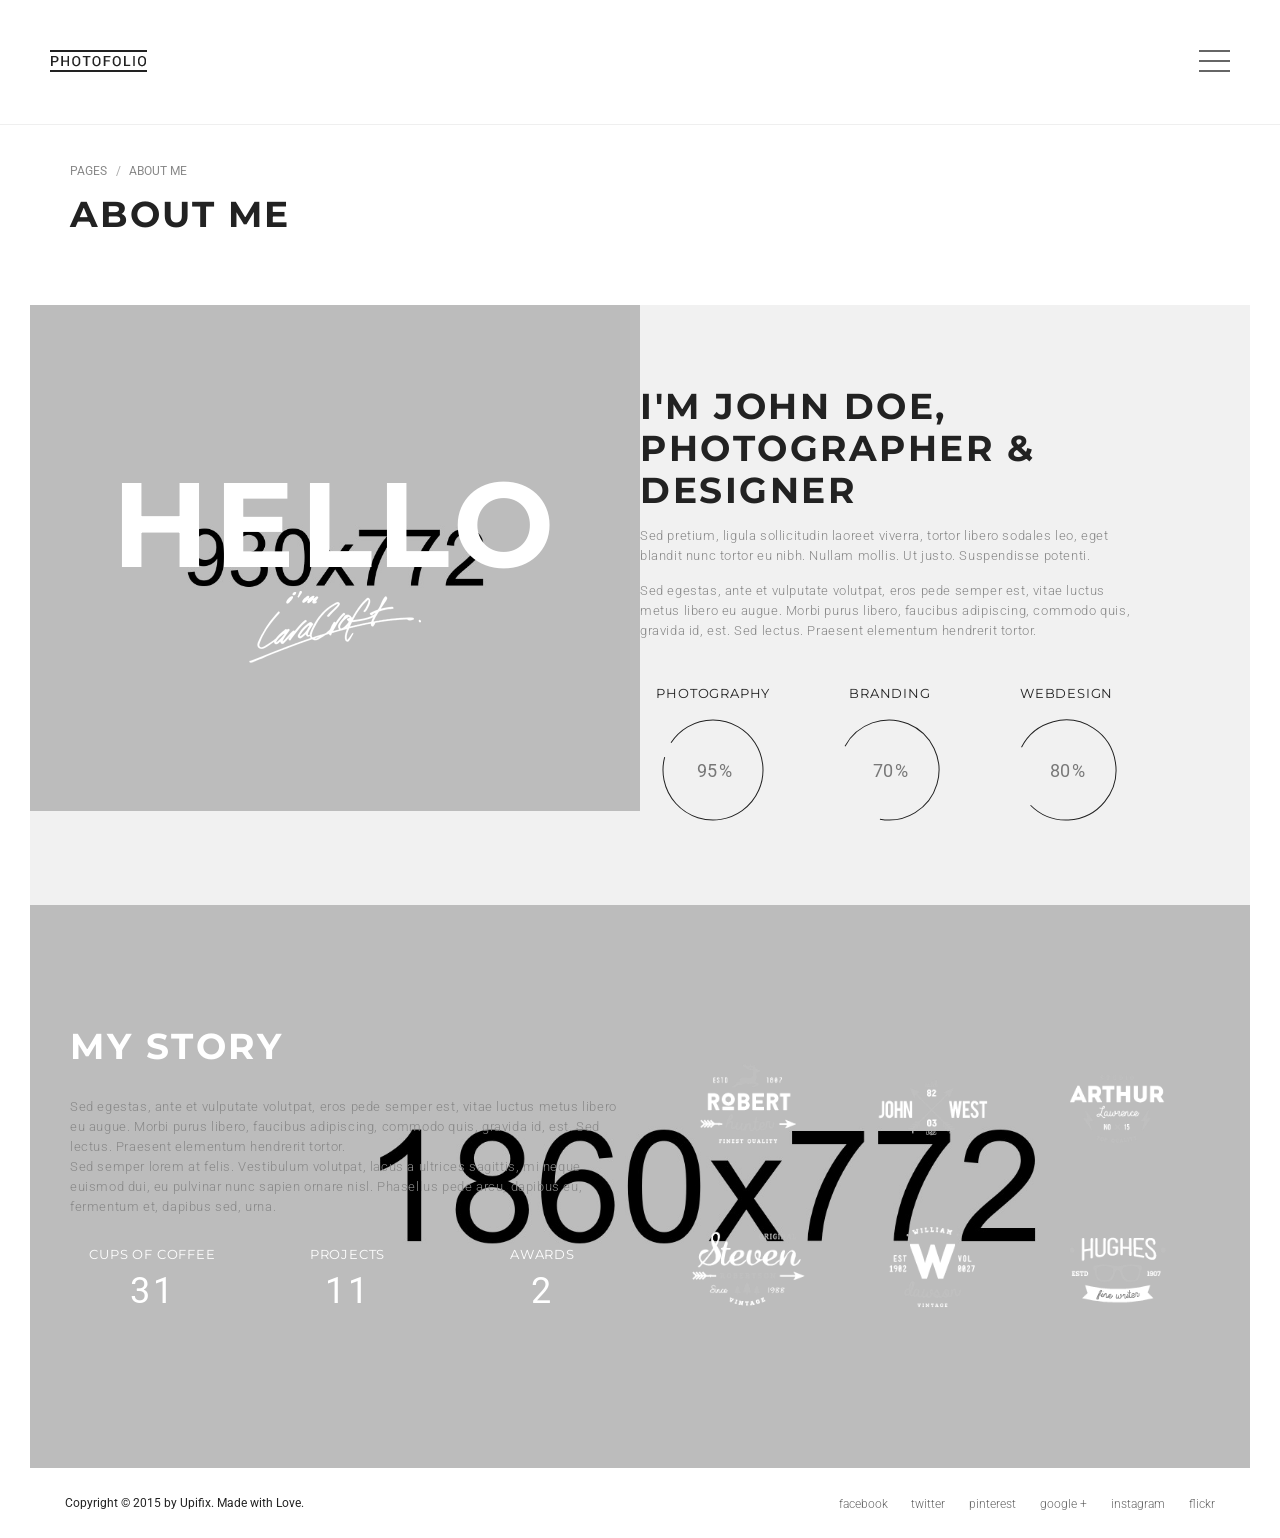
==== about-me.html @ 15c04bfc "initial commit" ====
<!doctype html>
<html lang="en" class="no-js">
<head>
	<title>Photofolio</title>

	<meta charset="utf-8">

	<meta http-equiv="X-UA-Compatible" content="IE=edge">
	<meta name="viewport" content="width=device-width, initial-scale=1, maximum-scale=1">

	<link href="https://fonts.googleapis.com/css?family=Dancing+Script:400,700|Montserrat:400,700|Roboto:300,300i,400,400i,500,500i,700,700i,900,900i|Yesteryear" rel="stylesheet">
	<link rel="stylesheet" href="https://maxcdn.bootstrapcdn.com/font-awesome/4.4.0/css/font-awesome.min.css">

	<link rel="stylesheet" type="text/css" href="css/bootstrap.css" media="screen">
	<link rel="stylesheet" type="text/css" href="css/font-awesome.css" media="screen">
	<link rel="stylesheet" type="text/css" href="css/style.css" media="screen">

</head>
<body>

	<!-- Container -->
	<div id="container">

		<!-- Header
		    ================================================== -->
		<header class="clearfix">
			<!-- Static navbar -->
			<div class="navbar navbar-default navbar-fixed-top">
				<div class="container-fluid">
					<div class="navbar-header">
						<button type="button" class="navbar-toggle" data-toggle="collapse" data-target=".navbar-collapse">
							<span class="icon-bar"></span>
							<span class="icon-bar"></span>
							<span class="icon-bar"></span>
						</button>
						<a class="navbar-brand" href="index.html"><img alt="" src="images/logo-black.png"></a>
					</div>
					<div class="navbar-collapse collapse">
						<a href="#" class="open-menu">
							<span></span>
							<span class="opened"></span>
							<span></span>
						</a>
						<ul class="nav navbar-nav navbar-right">
							<li class="drop-arrow"><a class="active" href="index.html">Home</a>
								<div class="megadrop two-col">
									<div class="inner-dropdown">
										<h2>Home Pages</h2>
										<div class="row">
											<div class="col-sm-6">
												<ul class="drop-items">
													<li><a href="index.html">Slideshow</a></li>
													<li><a href="home-scroll.html">Carousel</a></li>
													<li><a href="home-carousel.html">Category</a></li>
													<li><a href="home-showcase.html">Showcase</a></li>
													<li><a href="home-portfolio-masonry.html">Porfolio Masonry</a></li>
												</ul>
											</div>
											<div class="col-sm-6">
												<ul class="drop-items">
													<li><a href="home-gallery.html">Gallery with thumbnails</a></li>
													<li><a href="home-portfolio-grid.html">Portfolio Grid</a></li>
													<li><a href="home-blog.html">Photoblog</a></li>
													<li><a href="home-vertikal.html">Vertical menu</a></li>
													<li><a href="home-highlight.html">Highlight</a></li>
												</ul>
											</div>	
										</div>
									</div>
								</div>
							</li>
							<li class="drop-arrow"><a href="about.html">Work</a>
								<div class="megadrop five-col">
									<div class="inner-dropdown">
										<div class="row">
											<div class="col-md-7">
												<div class="row">
													<div class="col-sm-4">
														<h2>Modern</h2>
														<ul class="drop-items">
															<li><a href="portfolio-fullscreen.html">Slideshow</a></li>
															<li><a href="portfolio-float.html">Float</a></li>
															<li><a href="portfolio-split.html">Split</a></li>
															<li><a href="portfolio-scroll.html">Carousel</a></li>
															<li><a href="portfolio-gallery.html">Gallery with thumbnails</a></li>
															<li><a href="portfolio-slider.html">Slider</a></li>
														</ul>
													</div>
													<div class="col-sm-4">
														<h2>Grid</h2>
														<ul class="drop-items">
															<li><a href="portfolio-grid-2col.html">2 Columns</a></li>
															<li><a href="portfolio-grid-3col.html">3 Columns</a></li>
															<li><a href="portfolio-grid-4col.html">4 Columns</a></li>
															<li><a href="portfolio-grid-2col-withtext.html">2 Columns with text</a></li>
															<li><a href="portfolio-grid-3col-withtext.html">3 Columns with text</a></li>
															<li><a href="portfolio-grid-4col-withtext.html">4 Columns with text</a></li>
														</ul>
													</div>
													<div class="col-sm-4">
														<h2>Masonry</h2>
														<ul class="drop-items">
															<li><a href="portfolio-masonry-2col.html">2 Columns</a></li>
															<li><a href="portfolio-masonry-3col.html">3 Columns</a></li>
															<li><a href="portfolio-masonry-4col.html">4 Columns</a></li>
															<li><a href="portfolio-masonry-2col-withtext.html">2 Columns with text</a></li>
															<li><a href="portfolio-masonry-3col-withtext.html">3 Columns with text</a></li>
															<li><a href="portfolio-masonry-4col-withtext.html">4 Columns with text</a></li>
														</ul>
													</div>
												</div>
											</div>
											<div class="col-md-5">
												<div class="row">
													<div class="col-sm-6">
														<h2>Vertical Menu</h2>
														<ul class="drop-items">
															<li><a href="portfolio-vertical-grid.html">Grid</a></li>
															<li><a href="portfolio-vertical-gridwithtext.html">Grid with text</a></li>
															<li><a href="portfolio-vertical-masonry.html">Masonry</a></li>
															<li><a href="portfolio-vertical-masonrywithtext.html">Masonry with text</a></li>
															<li><a href="portfolio-vertical-scroll.html">Carousel</a></li>
															<li><a href="portfolio-vertical-gallery.html">Gallery with thumbnails</a></li>
														</ul>
													</div>
													<div class="col-sm-6">
														<h2>Single Item</h2>
														<ul class="drop-items">
															<li><a href="single-project.html">Fullscreen</a></li>
															<li><a href="single-project-slider.html">Slider</a></li>
															<li><a href="single-project-desc.html">With right description</a></li>
															<li><a href="single-project-grid.html">Grid set</a></li>
															<li><a href="single-project-vertical.html">Vert menu slideshow</a></li>
															<li><a href="single-project-vertical2.html">Vert menu static img</a></li>
														</ul>
													</div>
												</div>
											</div>	
										</div>
									</div>
								</div>

							</li>
							<li class="drop-arrow"><a href="services.html">Pages</a>
								<div class="megadrop four-col">
									<div class="inner-dropdown">
										<div class="row">
											<div class="col-md-6">
												<h2>Simple Pages</h2>
												<div class="row">
													<div class="col-sm-6">
														<ul class="drop-items">
															<li><a href="about-me.html">About me</a></li>
															<li><a href="about-us.html">About us</a></li>
															<li><a href="about-me-vertical.html">About me Vert. menu</a></li>
															<li><a href="about-us-vertical.html">About us Vert. menu</a></li>
														</ul>
													</div>
													<div class="col-sm-6">
														<ul class="drop-items">
															<li><a href="services.html">Services</a></li>
															<li><a href="services-vertical.html">Services Vert. menu</a></li>
															<li><a href="contact.html">Contact</a></li>
															<li><a href="contact-vertical.html">Contact Vert. menu</a></li>
														</ul>
													</div>
												</div>
											</div>
											<div class="col-md-6">
												<h2>Shop and other pages</h2>
												<div class="row">
													<div class="col-sm-6">
														<ul class="drop-items">
															<li><a href="shop.html">Shop Fullwidth</a></li>
															<li><a href="shop-sidebar.html">Shop with sidebar</a></li>
															<li><a href="single-product.html">Product</a></li>
															<li><a href="shop-vertical.html">Shop Vert. menu</a></li>
														</ul>
													</div>
													<div class="col-sm-6">
														<ul class="drop-items">
															<li><a href="single-product-vertical.html">Product Vert. menu</a></li>
															<li><a href="shopping-cart.html">Shopping cart</a></li>
															<li><a href="error-404.html">404 page</a></li>
															<li><a href="comming-soon.html">Comming Soon</a></li>
														</ul>
													</div>
												</div>
											</div>
										</div>
									</div>
								</div>
							</li>
							<li class="drop-arrow"><a href="blog-list.html">Blog</a>
								<div class="megadrop three-col">
									<div class="inner-dropdown">
										<div class="row">
											<div class="col-md-8">
												<h2>Blog</h2>
												<div class="row">
													<div class="col-sm-6">
														<ul class="drop-items">
															<li><a href="blog-standart.html">Blog standart</a></li>
															<li><a href="blog-standart-sidebar.html">Blog with sidebar</a></li>
															<li><a href="blog-grid.html">Blog grid</a></li>
															<li><a href="blog-masonry.html">Blog masonry</a></li>
															<li><a href="blog-text-only.html">Blog text only</a></li>
														</ul>
													</div>
													<div class="col-sm-6">
														<ul class="drop-items">
															<li><a href="blog-full-img.html">Blog fullwidht imgs</a></li>
															<li><a href="blog-split.html">blog half split</a></li>
															<li><a href="blog-vertical-standard.html">blog standart vert. menu</a></li>
															<li><a href="blog-vertical-grid.html">Blog grid Vert. menu</a></li>
															<li><a href="blog-vertical-masonry.html">Blog masonry Vert. menu</a></li>
														</ul>
													</div>
												</div>
											</div>
											<div class="col-md-4">
												<h2>Blog Single Post</h2>
												<ul class="drop-items">
													<li><a href="single-post.html">Single post standart</a></li>
													<li><a href="single-post2.html">Single post with sidebar</a></li>
													<li><a href="single-post-vertical.html">Single post vert. menu</a></li>
													<li><a href="single-post-vertical2.html">Single post 2 Vert. menu</a></li>
												</ul>
											</div>
										</div>
									</div>
								</div>
							</li>
							<li class="open-search"><a href="#"><i class="fa fa-search"></i></a></li>
						</ul>
					</div>
				</div>
			</div>
		</header>
		<!-- End Header -->

		<!-- content 
			================================================== -->
		<div id="content" class="with-paddings">

			<!-- page-title section -->
			<section class="page-title-section">
				<div class="container">
					<ul class="page-pag">
						<li><a href="#">Pages</a></li>
						<li><a href="#">About me</a></li>
					</ul>
					<h1>About me</h1>
				</div>
			</section>
			<!-- End page-title section -->

			<!-- about-me section -->
			<section class="about-me-section">
				<div class="container-fluid">
					<div class="about-me-box">

						<div class="my-identity">
							<img src="upload/others/about.jpg" alt="">
							<div class="hover-about">
								<h1>Hello</h1>
								<img src="images/signature.png" alt="">
							</div>
						</div>

						<div class="personal-info">
							<h1>I'm John Doe, <br> photographer &amp; Designer</h1>
							<p>Sed pretium, ligula sollicitudin laoreet viverra, tortor libero sodales leo, eget blandit nunc tortor eu nibh. Nullam mollis. Ut justo. Suspendisse potenti.</p>
							<p>Sed egestas, ante et vulputate volutpat, eros pede semper est, vitae luctus metus libero eu augue. Morbi purus libero, faucibus adipiscing, commodo quis, gravida id, est. Sed lectus. Praesent elementum hendrerit tortor. </p>
							<div class="skills-box">
								<div class="row">
									<div class="col-md-4 col-sm-4">
										<h3>Photography</h3>
										<div id="circle1" class="circle-skill" data-percent="95" data-background="#222"></div>
									</div>
									<div class="col-md-4 col-sm-4">
										<h3>branding</h3>
										<div id="circle2" class="circle-skill" data-percent="70" data-background="#222"></div>
									</div>
									<div class="col-md-4 col-sm-4">
										<h3>webdesign</h3>
										<div id="circle3" class="circle-skill" data-percent="80" data-background="#222"></div>
									</div>
								</div>
							</div>
						</div>

					</div>
				</div>
			</section>
			<!-- End about-me section -->

			<!-- story-skills section -->
			<section class="story-skills-section">
				<div class="container">

					<div class="story-skills-box">
						<div class="row">
							<div class="col-md-6">
								<div class="my-story">
									<h1>My story</h1>
									<p>Sed egestas, ante et vulputate volutpat, eros pede semper est, vitae luctus metus libero eu augue. Morbi purus libero, faucibus adipiscing, commodo quis, gravida id, est. Sed lectus. Praesent elementum hendrerit tortor. <br> Sed semper lorem at felis. Vestibulum volutpat, lacus a ultrices sagittis, mi neque euismod dui, eu pulvinar nunc sapien ornare nisl. Phasellus pede arcu, dapibus eu, fermentum et, dapibus sed, urna.</p>
									<div class="statistic-box">
										<div class="row">
											<div class="col-md-4">
												<div class="statistic-post">
													<h3>Cups of coffee</h3>
													<p><span class="timer" data-from="0" data-to="230"></span></p>
												</div>
											</div>
											<div class="col-md-4">
												<div class="statistic-post">
													<h3>Projects</h3>
													<p><span class="timer" data-from="0" data-to="85"></span></p>
												</div>
											</div>
											<div class="col-md-4">
												<div class="statistic-post">
													<h3>Awards</h3>
													<p><span class="timer" data-from="0" data-to="12"></span></p>
												</div>
											</div>
										</div>
									</div>
								</div>
							</div>
							<div class="col-md-6">
								<div class="clients-box">
									<ul class="client-list">
										<li><a href="#"><img src="images/clients/1.png" alt=""></a></li>
										<li><a href="#"><img src="images/clients/2.png" alt=""></a></li>
										<li><a href="#"><img src="images/clients/3.png" alt=""></a></li>
										<li><a href="#"><img src="images/clients/4.png" alt=""></a></li>
										<li><a href="#"><img src="images/clients/5.png" alt=""></a></li>
										<li><a href="#"><img src="images/clients/6.png" alt=""></a></li>
									</ul>
								</div>
							</div>
						</div>
					</div>

				</div>
			</section>
			<!-- End story-skills section -->

		</div>
		<!-- End content -->

		<footer>
			<div class="container-fluid">
				<div class="row">
					<div class="col-md-6">
						<p>Copyright © 2015 by Upifix. Made with Love.</p>
					</div>
					<div class="col-md-6">
						<ul class="social-icons">
							<li><a href="#">facebook</a></li>
							<li><a href="#">twitter</a></li>
							<li><a href="#">pinterest</a></li>
							<li><a href="#">google +</a></li>
							<li><a href="#">instagram</a></li>
							<li><a href="#">flickr</a></li>
						</ul>
					</div>
				</div>
			</div>
		</footer>

		<!-- Right sidebar -->
		<div id="right-sidebar">
			<div class="inner-sidebar">
				<a class="close-sidebar" href=""></a>
				<div class="sidebar-widget search-widget">
					<h2>Search</h2>
					<form class="search-sidebar">
						<input type="search" name="search" id="search-side" placeholder="search:"/>
						<button type="submit"><i class="fa fa-search"></i></button>
					</form>
				</div>
				<div class="sidebar-widget about-widget">
					<img src="upload/others/ab.jpg" alt="">
					<h2>About The Photofolio</h2>
					<p>Lorem ipsum dolor sit amet, consectetur adipiscing elit. In maximus ligula semper metus pellentesque mattis. </p>
				</div>
				<div class="sidebar-widget subscribe-widget">
					<h2>Subscribe to Our Newsletter</h2>
					<p>If you want to receive monthly updates from us just pop your email in the box.</p>
					<form class="subscribe">
						<input type="text" name="email_address2" id="email_address2" placeholder="your email address:"/>
						<button type="submit"><i class="fa fa-arrow-circle-o-right"></i></button>
					</form>
				</div>
				<div class="sidebar-widget instagram-widget">
					<h2>Instagram gallery</h2>
					<ul class="instagram-list">
						<li><a href="#"><img src="upload/instagram/1.jpg" alt=""></a></li>
						<li><a href="#"><img src="upload/instagram/2.jpg" alt=""></a></li>
						<li><a href="#"><img src="upload/instagram/3.jpg" alt=""></a></li>
						<li><a href="#"><img src="upload/instagram/4.jpg" alt=""></a></li>
						<li><a href="#"><img src="upload/instagram/5.jpg" alt=""></a></li>
						<li><a href="#"><img src="upload/instagram/6.jpg" alt=""></a></li>
					</ul>
				</div>
			</div>
		</div>
		<!-- End Right sidebar -->
		
	</div>
	<!-- End Container -->
	
	<script type="text/javascript" src="js/jquery.min.js"></script>
	<script type="text/javascript" src="js/jquery.migrate.js"></script>
	<script type="text/javascript" src="js/bootstrap.js"></script>
	<script type="text/javascript" src="js/jquery.imagesloaded.min.js"></script>
	<script type="text/javascript" src="js/jquery.appear.js"></script>
	<script type="text/javascript" src="js/jquery.countTo.js"></script>
	<script type="text/javascript" src="js/waypoint.min.js"></script>
	<script type="text/javascript" src="js/raphael-min.js"></script>
	<script type="text/javascript" src="js/DevSolutionSkill.min.js"></script>
	<script type="text/javascript" src="js/script.js"></script>

	<!-- Revolution slider -->
	<script type="text/javascript">


		// skills section
		jQuery(function(){
			$('.skills-box').appear(function() {
				DevSolutionSkill.init('circle1'); 
				DevSolutionSkill.init('circle2'); 
				DevSolutionSkill.init('circle3');
			});
		});
		
	</script>
	
</body>
</html>
---- css/style.css ----
/*-------------------------------------------------
 =  Table of Css

 1.Isotope
 2.Header
 3.vertical header
 4.right fixed sidebar
 5.home default - index.html, home-showcase
 6.Home gallery
 7.Home-carousel
 8.Home scroll
 9.home-portfolio-masonry
 10.home-portfolio-grid
 11.home blog
 12.Home Highlight, Home vertical
 13.Portfolio float
 14.Portfolio grid
 15.portfolio grid with text
 16.Portfolio gallery
 17.Portfolio split
 18.Single Project
 19.Blog
 20.Blog Grid
 21.Blog text only
 22.Blog full img
 23.Blog split
 24.single post
 25.About Pages
 26.Services Pages
 27.error page
 28.comming soone page
 29.Contact page
 30.Shop page
 31.Product page
 32.Shopping cart page
 33.Footer
 34.Responsive Part
-------------------------------------------------*/
/*-------------------------------------------------*/
/* =  Header
/*-------------------------------------------------*/
.navbar-default {
  background: #ffffff;
  border-bottom: 1px solid #efefef;
  width: 100%;
  margin-bottom: 0;
  padding: 0 35px;
}
.navbar-nav.navbar-right {
  position: relative;
}
.navbar .navbar-brand {
  padding: 50px 15px 50px;
  display: inline-block;
  height: auto;
}
.navbar-nav > li {
  margin-left: 5px;
  position: initial;
}
.navbar-nav > li:first-child {
  margin-left: 20px;
}
.navbar-nav {
  visibility: hidden;
  opacity: 0;
  transition: all 0.2s ease-in-out;
  -moz-transition: all 0.2s ease-in-out;
  -webkit-transition: all 0.2s ease-in-out;
  -o-transition: all 0.2s ease-in-out;
}
.navbar-nav.active {
  opacity: 1;
  visibility: visible;
}
.navbar-nav > li > a {
  padding: 52px 15px 52px;
  color: #666666 !important;
  font-size: 12px;
  font-family: 'Roboto', sans-serif;
  font-weight: 500;
  transition: all 0.2s ease-in-out;
  -moz-transition: all 0.2s ease-in-out;
  -webkit-transition: all 0.2s ease-in-out;
  -o-transition: all 0.2s ease-in-out;
  text-transform: uppercase;
  letter-spacing: 1.5px;
  position: relative;
}
.navbar-nav > li.drop-arrow > a:after {
  position: absolute;
  content: '\f0d7';
  font-family: 'FontAwesome';
  font-size: 10px;
  color: #666666;
  line-height: 20px;
  top: 50%;
  margin-top: -9px;
  right: 5px;
}
.navbar-nav > li.drop-arrow > a {
  padding-right: 20px;
}
.navbar-nav > li.shopping-cart > a {
  padding-left: 0;
  font-size: 16px;
}
.navbar-nav > li > a:hover {
  opacity: 0.7;
}
a.open-menu {
  float: right;
  display: inline-block;
  text-decoration: none;
  transition: all 0.2s ease-in-out;
  -moz-transition: all 0.2s ease-in-out;
  -webkit-transition: all 0.2s ease-in-out;
  -o-transition: all 0.2s ease-in-out;
  padding: 50px 0px 44px 40px;
}
a.open-menu span {
  display: block;
  width: 31px;
  height: 2px;
  background: #666666;
  margin: 0 0 8px;
  transition: all 0.2s ease-in-out;
  -moz-transition: all 0.2s ease-in-out;
  -webkit-transition: all 0.2s ease-in-out;
  -o-transition: all 0.2s ease-in-out;
}
a.open-menu span.last-child {
  margin-bottom: 0;
}
a.open-menu.opened span.opened {
  width: 36px;
  margin-left: -5px;
}
div.megadrop {
  width: 280px;
  position: absolute;
  top: 100%;
  right: 0;
  visibility: hidden;
  opacity: 0;
  transition: all 0.2s ease-in-out;
  -moz-transition: all 0.2s ease-in-out;
  -webkit-transition: all 0.2s ease-in-out;
  -o-transition: all 0.2s ease-in-out;
  background: #343434 url('../upload/banners/drop.jpg') 0 0;
  background-size: cover;
  -webkit-background-size: cover;
  -moz-background-size: cover;
  -o-background-size: cover;
  padding: 42px 50px;
}
div.megadrop h2 {
  color: #eeeeee;
  font-size: 12px;
  font-family: 'Roboto', sans-serif;
  font-weight: 500;
  text-transform: uppercase;
  letter-spacing: 0.6px;
  margin: 0;
  padding-bottom: 15px;
  border-bottom: 1px solid #636363;
}
div.megadrop ul {
  margin: 0;
  padding: 0;
}
div.megadrop ul li {
  list-style: none;
  display: block;
  margin-top: 15px;
}
div.megadrop ul li a {
  display: inline-block;
  text-decoration: none;
  transition: all 0.2s ease-in-out;
  -moz-transition: all 0.2s ease-in-out;
  -webkit-transition: all 0.2s ease-in-out;
  -o-transition: all 0.2s ease-in-out;
  color: #888888;
  font-size: 12px;
  font-family: 'Roboto', sans-serif;
  font-weight: 500;
  text-transform: uppercase;
  letter-spacing: 0.6px;
  margin: 0;
  position: relative;
}
div.megadrop ul li a:after {
  content: '';
  position: absolute;
  top: 50%;
  left: 0;
  width: 0;
  height: 1px;
  background: #cccccc;
  transition: all 0.2s ease-in-out;
  -moz-transition: all 0.2s ease-in-out;
  -webkit-transition: all 0.2s ease-in-out;
  -o-transition: all 0.2s ease-in-out;
}
div.megadrop ul li a:hover {
  color: #eeeeee;
}
div.megadrop ul li a:hover:after {
  width: 100%;
}
div.megadrop.two-col {
  width: 485px;
}
div.megadrop.three-col {
  width: 700px;
}
div.megadrop.four-col {
  width: 810px;
}
div.megadrop.five-col {
  width: 1225px;
}
li.drop-arrow:hover .megadrop {
  visibility: visible;
  opacity: 1;
}
header.transparent-style .navbar-default {
  background: transparent;
  border-bottom: 1px solid rgba(255, 255, 255, 0.3);
  transition: all 0.2s ease-in-out;
  -moz-transition: all 0.2s ease-in-out;
  -webkit-transition: all 0.2s ease-in-out;
  -o-transition: all 0.2s ease-in-out;
}
header.transparent-style .navbar-nav > li > a {
  color: #eeeeee !important;
}
header.transparent-style .navbar-nav > li.drop-arrow > a:after {
  color: #eeeeee;
}
header.transparent-style a.open-menu span {
  background: #fff;
}
header.transparent-style.active .navbar-default {
  background: #222222;
  border-bottom: none;
}
header.without-border .navbar-default {
  border-bottom: none;
}
/*-------------------------------------------------*/
/* =  vertical header
/*-------------------------------------------------*/
.vertical-header header {
  width: 300px;
  position: fixed;
  top: 0;
  left: 0;
  height: 100%;
  background: #ffffff;
  z-index: 99;
  padding-top: 200px;
}
.vertical-header header .logo {
  padding: 0 30px;
  margin-bottom: 100px;
  text-align: center;
}
.vertical-header header .logo a {
  transition: all 0.2s ease-in-out;
  -moz-transition: all 0.2s ease-in-out;
  -webkit-transition: all 0.2s ease-in-out;
  -o-transition: all 0.2s ease-in-out;
}
.vertical-header header .logo a img {
  max-width: 100%;
}
.vertical-header header nav.menu {
  margin: 0 0 100px;
  position: relative;
}
.vertical-header header nav.menu > ul {
  margin: 0;
  padding: 0;
  margin-left: 130px;
}
.vertical-header header nav.menu > ul > li {
  list-style: none;
  display: block;
}
.vertical-header header nav.menu > ul > li > a {
  display: inline-block;
  text-decoration: none;
  text-decoration: none !important;
  display: block;
  padding: 10px 0;
  color: #666666;
  font-size: 12px;
  font-family: 'Roboto', sans-serif;
  font-weight: 500;
  transition: all 0.2s ease-in-out;
  -moz-transition: all 0.2s ease-in-out;
  -webkit-transition: all 0.2s ease-in-out;
  -o-transition: all 0.2s ease-in-out;
  text-transform: uppercase;
  letter-spacing: 1.5px;
}
.vertical-header header nav.menu > ul > li > a i {
  display: inline-block;
  margin-left: 7px;
  font-size: 10px;
}
.vertical-header header nav.menu > ul > li a:hover {
  opacity: 0.7;
}
.vertical-header div.megadrop {
  top: 0;
  right: initial;
  left: 100%;
}
.vertical-header div.megadrop.two-col {
  width: 485px;
}
.vertical-header div.megadrop.three-col {
  width: 700px;
}
.vertical-header div.megadrop.four-col {
  width: 810px;
}
.vertical-header div.megadrop.five-col {
  width: 1140px;
}
.vertical-header a.elemadded {
  display: none;
  color: #252525;
  font-size: 13px;
  font-family: 'Roboto', sans-serif;
  text-transform: uppercase;
  font-weight: 400;
  padding: 10px;
  text-align: center;
  text-decoration: none;
  border-bottom: 1px solid #eeeeee;
  transition: all 0.2s ease-in-out;
  -moz-transition: all 0.2s ease-in-out;
  -webkit-transition: all 0.2s ease-in-out;
  -o-transition: all 0.2s ease-in-out;
}
.vertical-header form.search-head-form {
  margin: 0;
  padding: 0 50px;
}
.vertical-header form.search-head-form input[type="search"] {
  width: 100%;
  display: block;
  outline: none;
  border: none;
  border-bottom: 1px solid #cccccc;
  color: #888888;
  font-size: 12px;
  font-family: 'Roboto', sans-serif;
  font-weight: 300;
  padding: 16px 20px;
  margin: 0;
}
.vertical-header form.search-head-form button {
  outline: none;
  border: none;
  background: transparent;
  transition: all 0.2s ease-in-out;
  -moz-transition: all 0.2s ease-in-out;
  -webkit-transition: all 0.2s ease-in-out;
  -o-transition: all 0.2s ease-in-out;
  float: right;
  padding: 0;
  font-size: 15px;
  color: #ccc;
  margin-right: 18px;
  margin-top: -32px;
}
.vertical-header form.search-head-form button:hover {
  color: #888888;
}
/*-------------------------------------------------*/
/* =  right fixed sidebar
/*-------------------------------------------------*/
#right-sidebar {
  width: 400px;
  position: fixed;
  top: 0;
  right: -400px;
  height: 100%;
  background: rgba(255, 255, 255, 0.97);
  z-index: 999999;
  transition: all 0.2s ease-in-out;
  -moz-transition: all 0.2s ease-in-out;
  -webkit-transition: all 0.2s ease-in-out;
  -o-transition: all 0.2s ease-in-out;
}
#right-sidebar .inner-sidebar {
  padding: 50px 30px 0;
  overflow-y: scroll;
  max-height: 100%;
}
#right-sidebar a.close-sidebar {
  display: inline-block;
  text-decoration: none;
  transition: all 0.2s ease-in-out;
  -moz-transition: all 0.2s ease-in-out;
  -webkit-transition: all 0.2s ease-in-out;
  -o-transition: all 0.2s ease-in-out;
  width: 22px;
  height: 22px;
  background: url('../images/close-side.png') 0 0 no-repeat;
  margin-bottom: 40px;
}
#right-sidebar a.close-sidebar:hover {
  opacity: 0.7;
}
#right-sidebar .sidebar-widget {
  margin-bottom: 70px;
  text-align: center;
}
#right-sidebar .sidebar-widget h2 {
  color: #222222;
  text-align: center;
  font-size: 14px;
  font-weight: 400;
  font-family: 'Montserrat', sans-serif;
  text-transform: uppercase;
  letter-spacing: 1px;
  margin: 0 0 20px;
}
#right-sidebar .sidebar-widget p {
  letter-spacing: 0.6px;
  margin-bottom: 20px;
}
#right-sidebar .sidebar-widget form {
  margin: 0;
  overflow: hidden;
}
#right-sidebar .sidebar-widget form input[type="text"],
#right-sidebar .sidebar-widget form input[type="search"] {
  width: 100%;
  display: block;
  outline: none;
  border: none;
  border-bottom: 1px solid #cccccc;
  color: #888888;
  font-size: 12px;
  font-family: 'Roboto', sans-serif;
  font-weight: 300;
  padding: 16px 20px;
  background: transparent;
  margin: 0;
}
#right-sidebar .sidebar-widget form button {
  outline: none;
  border: none;
  background: transparent;
  transition: all 0.2s ease-in-out;
  -moz-transition: all 0.2s ease-in-out;
  -webkit-transition: all 0.2s ease-in-out;
  -o-transition: all 0.2s ease-in-out;
  float: right;
  padding: 0;
  font-size: 15px;
  color: #ccc;
  margin-right: 18px;
  margin-top: -32px;
}
#right-sidebar .sidebar-widget form button:hover {
  color: #888888;
}
#right-sidebar .about-widget {
  text-align: center;
}
#right-sidebar .about-widget img {
  -webkit-border-radius: 50%;
  -moz-border-radius: 50%;
  -o-border-radius: 50%;
  border-radius: 50%;
  margin-bottom: 45px;
}
#right-sidebar .instagram-widget ul {
  margin: 0;
  padding: 0;
  text-align: center;
}
#right-sidebar .instagram-widget ul li {
  list-style: none;
  display: inline-block;
  margin: 5px 1px 0;
}
#right-sidebar .instagram-widget ul li a {
  display: inline-block;
  text-decoration: none;
  transition: all 0.2s ease-in-out;
  -moz-transition: all 0.2s ease-in-out;
  -webkit-transition: all 0.2s ease-in-out;
  -o-transition: all 0.2s ease-in-out;
  max-width: 95px;
}
#right-sidebar .instagram-widget ul li a img {
  width: 100%;
}
#right-sidebar.active {
  right: 0;
}
/*-------------------------------------------------*/
/* =  home default - index.html, home-showcase
/*-------------------------------------------------*/
#container {
  padding-top: 125px;
}
#container.without-padding {
  padding-top: 0;
}
p {
  font-size: 13px;
  color: #888888;
  font-family: 'Roboto', sans-serif;
  line-height: 20px;
  font-weight: 300;
  margin: 0 0 10px;
}
#content .tp-caption.NotGeneric-Title {
  font-size: 60px;
  font-weight: 400 !important;
  color: #fff;
  font-family: 'Yesteryear', cursive;
  letter-spacing: inherit;
}
#content .tp-caption.NotGeneric-SubTitle {
  font-size: 14px;
  font-family: 'Roboto', sans-serif !important;
  font-weight: 400;
  line-height: 24px;
  letter-spacing: 2px;
  text-align: center;
}
#content .tp-bullet {
  width: 18px;
  height: 18px;
  -webkit-border-radius: 50%;
  -moz-border-radius: 50%;
  -o-border-radius: 50%;
  border-radius: 50%;
  border: 1px solid transparent;
  background: transparent;
}
#content .tp-bullet:after {
  content: '';
  position: absolute;
  width: 5px;
  height: 5px;
  -webkit-border-radius: 50%;
  -moz-border-radius: 50%;
  -o-border-radius: 50%;
  border-radius: 50%;
  background: #fff;
  top: 6px;
  left: 6px;
}
#content .tp-bullet.selected {
  border: 1px solid #fff;
}
#map {
  position: absolute;
}
.tp-caption.Fashion-TextBlock {
  font-size: 14px;
  color: #888888;
  font-weight: 400;
  font-family: 'Roboto', sans-serif;
  text-align: right;
  line-height: 20px;
}
.tp-caption.Fashion-TextBlock span {
  color: #222222;
}
.tp-caption.Fashion-BigDisplay {
  font-family: 'Montserrat', sans-serif;
  text-transform: uppercase;
  text-align: right;
  letter-spacing: 2px;
}
.tp-caption form {
  width: 400px;
  margin: 0;
  padding: 0;
}
.tp-caption form input[type="text"],
.tp-caption form textarea {
  width: 100%;
  display: block;
  outline: none;
  border: none;
  border-bottom: 1px solid #cccccc;
  color: #888888;
  font-size: 12px;
  font-family: 'Roboto', sans-serif;
  font-weight: 300;
  padding: 16px 20px;
  margin: 0 0 25px;
}
.tp-caption form textarea {
  border: 1px solid #cccccc;
  height: 127px;
  margin-top: 50px;
}
.tp-caption form input[type="submit"] {
  float: right;
  outline: none;
  border: none;
  border-bottom: 2px solid #222222;
  color: #222222;
  font-size: 12px;
  font-family: 'Roboto', sans-serif;
  font-weight: 500;
  padding: 7px 10px;
  background: transparent;
  text-transform: uppercase;
  position: relative;
  transition: all 0.2s ease-in-out;
  -moz-transition: all 0.2s ease-in-out;
  -webkit-transition: all 0.2s ease-in-out;
  -o-transition: all 0.2s ease-in-out;
}
.tp-caption form input[type="submit"]:hover {
  color: #ffffff;
  background: #222222;
}
.tp-caption.Newspaper-Title {
  font-family: 'Montserrat', sans-serif;
  font-size: 36px;
  font-weight: 700;
  text-transform: uppercase;
  letter-spacing: 4px;
}
.tp-caption.Newspaper-Title a.likes {
  font-weight: 300;
  color: #ffffff;
}
.tp-caption.Newspaper-Title i {
  display: inline-block;
  font-size: 30px;
}
.tp-caption.Newspaper-Title a.likes:hover {
  opacity: 0.7;
}
.tp-caption.Newspaper-Title a {
  display: inline-block;
  text-decoration: none;
  transition: all 0.2s ease-in-out;
  -moz-transition: all 0.2s ease-in-out;
  -webkit-transition: all 0.2s ease-in-out;
  -o-transition: all 0.2s ease-in-out;
  color: #ffffff;
}
.tp-caption.Newspaper-Title a:hover {
  opacity: 0.7;
}
/*-------------------------------------------------*/
/* =  home-gallery
/*-------------------------------------------------*/
section.slider-with-thumbs .tp-caption.Newspaper-Title {
  font-size: 18px;
  letter-spacing: 2.5px;
}
.gyges .tp-thumb-img-wrap {
  padding: 10px;
  background: transparent;
}
.gyges .tp-thumb:hover .tp-thumb-img-wrap,
.gyges .tp-thumb.selected .tp-thumb-img-wrap {
  background: #ffffff;
}
/*-------------------------------------------------*/
/* =  home-carousel
/*-------------------------------------------------*/
.carousel-line-posts {
  padding: 0 20px;
}
.carousel-line-posts .work-post {
  padding: 0;
  margin: 0 10px;
  position: relative;
  transition: all 0.2s ease-in-out;
  -moz-transition: all 0.2s ease-in-out;
  -webkit-transition: all 0.2s ease-in-out;
  -o-transition: all 0.2s ease-in-out;
}
.carousel-line-posts .work-post .post-gallery img {
  width: 100%;
  transition: all 0.2s ease-in-out;
  -moz-transition: all 0.2s ease-in-out;
  -webkit-transition: all 0.2s ease-in-out;
  -o-transition: all 0.2s ease-in-out;
}
.carousel-line-posts .work-post .hover-box {
  position: absolute;
  top: 0;
  left: 0;
  width: 100%;
  height: 100%;
  background: transparent;
  transition: all 0.2s ease-in-out;
  -moz-transition: all 0.2s ease-in-out;
  -webkit-transition: all 0.2s ease-in-out;
  -o-transition: all 0.2s ease-in-out;
}
.carousel-line-posts .work-post .hover-box .inner-hover {
  position: absolute;
  left: 0;
  bottom: 0;
  padding: 20px;
  transition: all 0.5s ease-in-out;
  -moz-transition: all 0.5s ease-in-out;
  -webkit-transition: all 0.5s ease-in-out;
  -o-transition: all 0.5s ease-in-out;
}
.carousel-line-posts .work-post .hover-box .inner-hover h2 {
  color: #222222;
  font-size: 18px;
  font-family: 'Roboto', sans-serif;
  font-weight: 700;
  text-transform: uppercase;
  margin: 0 0 10px;
  font-size: 36px;
  letter-spacing: 2px;
  margin-bottom: 0px;
}
.carousel-line-posts .work-post .hover-box .inner-hover h2 a {
  display: inline-block;
  text-decoration: none;
  transition: all 0.2s ease-in-out;
  -moz-transition: all 0.2s ease-in-out;
  -webkit-transition: all 0.2s ease-in-out;
  -o-transition: all 0.2s ease-in-out;
  color: #ffffff;
}
.carousel-line-posts .work-post .hover-box .inner-hover h2 a:hover {
  opacity: 0.7;
}
.carousel-line-posts .work-post .hover-box .inner-hover p {
  max-height: 0;
  margin-top: 10px;
  margin-bottom: 0px;
  overflow: hidden;
  color: #666666;
  letter-spacing: 1.4px;
  transition: all 0.2s ease-in-out;
  -moz-transition: all 0.2s ease-in-out;
  -webkit-transition: all 0.2s ease-in-out;
  -o-transition: all 0.2s ease-in-out;
}
.carousel-line-posts .item.work-post:hover {
  z-index: 2;
}
.carousel-line-posts .item.work-post:hover .hover-box {
  background: rgba(255, 255, 255, 0.9);
}
.carousel-line-posts .item.work-post:hover .hover-box .inner-hover {
  bottom: 50%;
  margin-bottom: -60px;
}
.carousel-line-posts .item.work-post:hover .hover-box .inner-hover h2 a {
  color: #222222;
}
.carousel-line-posts .item.work-post:hover .hover-box .inner-hover h2 a:hover {
  opacity: 0.7;
}
.carousel-line-posts .item.work-post:hover .hover-box .inner-hover p {
  max-height: 60px;
}
.owl-theme .owl-controls {
  text-align: center;
  position: absolute;
  top: 50%;
  left: 0;
  width: 100%;
  height: 0;
  margin-top: -12px;
}
.owl-theme .owl-controls .owl-pagination {
  display: none;
}
.owl-theme .owl-controls .owl-buttons div {
  font-size: 55px;
  line-height: 20px;
  text-align: center;
  background: transparent;
  outline: none;
  padding: 0;
  box-shadow: none;
  -webkit-box-shadow: none;
  -moz-box-shadow: none;
  -o-box-shadow: none;
  opacity: 1;
  transition: all 0.2s ease-in-out;
  -moz-transition: all 0.2s ease-in-out;
  -webkit-transition: all 0.2s ease-in-out;
  -o-transition: all 0.2s ease-in-out;
}
.owl-theme .owl-controls .owl-buttons div.owl-prev {
  float: left;
  margin-left: 30px;
}
.owl-theme .owl-controls .owl-buttons div.owl-next {
  float: right;
  margin-right: 30px;
}
.owl-theme .owl-controls .owl-buttons div:hover {
  color: #ffffff;
}
.owl-theme .owl-controls .owl-buttons div.owl-prev:after {
  content: '\f104';
  font-family: 'FontAwesome';
  transition: all 0.2s ease-in-out;
  -moz-transition: all 0.2s ease-in-out;
  -webkit-transition: all 0.2s ease-in-out;
  -o-transition: all 0.2s ease-in-out;
  color: #ffffff;
}
.owl-theme .owl-controls .owl-buttons div.owl-next:after {
  content: '\f105';
  font-family: 'FontAwesome';
  transition: all 0.2s ease-in-out;
  -moz-transition: all 0.2s ease-in-out;
  -webkit-transition: all 0.2s ease-in-out;
  -o-transition: all 0.2s ease-in-out;
  color: #ffffff;
}
.owl-theme .owl-controls .owl-buttons div.owl-prev:hover,
.owl-theme .owl-controls .owl-buttons div.owl-next:hover {
  opacity: 0.7;
}
/*-------------------------------------------------*/
/* =  home-scroll
/*-------------------------------------------------*/
.scroller-posts-line {
  padding: 160px 0 100px;
  overflow-x: scroll;
}
.scroller-posts-line .item {
  float: left;
  width: 480px;
  padding: 0;
  margin: 0;
  position: relative;
  transition: all 0.2s ease-in-out;
  -moz-transition: all 0.2s ease-in-out;
  -webkit-transition: all 0.2s ease-in-out;
  -o-transition: all 0.2s ease-in-out;
}
.scroller-posts-line .work-post .post-gallery img {
  width: 100%;
  transition: all 0.2s ease-in-out;
  -moz-transition: all 0.2s ease-in-out;
  -webkit-transition: all 0.2s ease-in-out;
  -o-transition: all 0.2s ease-in-out;
}
.scroller-posts-line .work-post .hover-box {
  position: absolute;
  bottom: 0;
  left: 0;
  width: 100%;
  padding: 0 10px 30px;
  opacity: 0;
  text-align: center;
  transition: all 0.2s ease-in-out;
  -moz-transition: all 0.2s ease-in-out;
  -webkit-transition: all 0.2s ease-in-out;
  -o-transition: all 0.2s ease-in-out;
}
.scroller-posts-line .work-post .hover-box h2 {
  color: #222222;
  font-size: 18px;
  font-family: 'Roboto', sans-serif;
  font-weight: 700;
  text-transform: uppercase;
  margin: 0 0 10px;
  font-size: 36px;
  letter-spacing: 2px;
  margin-bottom: 3px;
}
.scroller-posts-line .work-post .hover-box h2 a {
  display: inline-block;
  text-decoration: none;
  transition: all 0.2s ease-in-out;
  -moz-transition: all 0.2s ease-in-out;
  -webkit-transition: all 0.2s ease-in-out;
  -o-transition: all 0.2s ease-in-out;
  color: #ffffff;
}
.scroller-posts-line .work-post .hover-box h2 a:hover {
  opacity: 0.7;
}
.scroller-posts-line .work-post .hover-box p {
  color: #ffffff;
  letter-spacing: 1.4px;
}
.scroller-posts-line .item.work-post:hover {
  z-index: 2;
}
.scroller-posts-line .item.work-post:hover .post-gallery img {
  transform: scale(1.2);
  -webkit-transform: scale(1.2);
  -moz-transform: scale(1.2);
  -o-transform: scale(1.2);
}
.scroller-posts-line .item.work-post:hover .hover-box {
  opacity: 1;
}
.scroller-posts-line .project-post {
  padding: 0 5px;
}
.scroller-posts-line .project-post .post-gallery {
  width: 100%;
  position: relative;
  overflow: hidden;
}
.scroller-posts-line .project-post .post-gallery img {
  width: 100%;
}
.scroller-posts-line .project-post .post-gallery a.likes {
  display: inline-block;
  text-decoration: none;
  transition: all 0.2s ease-in-out;
  -moz-transition: all 0.2s ease-in-out;
  -webkit-transition: all 0.2s ease-in-out;
  -o-transition: all 0.2s ease-in-out;
  position: absolute;
  bottom: 15px;
  left: 30px;
  color: #fff;
  font-size: 36px;
  font-family: 'Roboto', sans-serif;
}
.scroller-posts-line .project-post .post-gallery a.likes i {
  font-size: 30px;
}
.scroller-posts-line .project-post .title-post {
  text-align: left;
  padding: 25px 20px 5px;
}
.scroller-posts-line .project-post .title-post h2 {
  color: #222222;
  font-size: 18px;
  font-family: 'Roboto', sans-serif;
  font-weight: 700;
  text-transform: uppercase;
  margin: 0 0 10px;
  font-size: 14px;
  font-family: 'Montserrat', sans-serif;
  font-weight: 400;
}
.scroller-posts-line .project-post .title-post h2 a {
  display: inline-block;
  text-decoration: none;
  transition: all 0.2s ease-in-out;
  -moz-transition: all 0.2s ease-in-out;
  -webkit-transition: all 0.2s ease-in-out;
  -o-transition: all 0.2s ease-in-out;
  color: #222222;
}
.scroller-posts-line .project-post .title-post h2 a:hover {
  opacity: 0.7;
}
.scroller-posts-line .project-post .title-post ul.project-tags {
  margin: 0;
  padding: 0;
}
.scroller-posts-line .project-post .title-post ul.project-tags li {
  display: inline-block;
  margin-right: 2px;
}
.scroller-posts-line .project-post .title-post ul.project-tags li a {
  display: inline-block;
  text-decoration: none;
  transition: all 0.2s ease-in-out;
  -moz-transition: all 0.2s ease-in-out;
  -webkit-transition: all 0.2s ease-in-out;
  -o-transition: all 0.2s ease-in-out;
  color: #888888;
  font-size: 12px;
  font-family: 'Roboto', sans-serif;
  letter-spacing: 1.4px;
}
.scroller-posts-line .project-post .title-post ul.project-tags li a:hover {
  opacity: 0.7;
}
.scroller-posts-line.second-style {
  padding-top: 0;
}
.scroller-posts-line.second-style .item {
  width: 330px;
}
.scroller-posts-line.second-style .item.snd-width {
  width: 730px;
}
/*-------------------------------------------------*/
/* =  home-portfolio-masonry
/*-------------------------------------------------*/
.portfolio-section {
  padding: 30px 30px 90px;
}
.portfolio-section .portfolio-box.iso-call.col-4 .project-post {
  width: 25%;
}
.portfolio-section .project-post {
  overflow: hidden;
  position: relative;
}
.portfolio-section .project-post img {
  width: 100%;
  transition: all 0.2s ease-in-out;
  -moz-transition: all 0.2s ease-in-out;
  -webkit-transition: all 0.2s ease-in-out;
  -o-transition: all 0.2s ease-in-out;
  transform: scale(1.1);
  -webkit-transform: scale(1.1);
  -moz-transform: scale(1.1);
  -o-transform: scale(1.1);
}
.portfolio-section .project-post .hover-box {
  position: absolute;
  top: 0;
  left: 0;
  width: 100%;
  height: 100%;
  background: rgba(85, 85, 85, 0.6);
  opacity: 0;
  transition: all 0.2s ease-in-out;
  -moz-transition: all 0.2s ease-in-out;
  -webkit-transition: all 0.2s ease-in-out;
  -o-transition: all 0.2s ease-in-out;
}
.portfolio-section .project-post .hover-box .inner-hover {
  position: absolute;
  width: 100%;
  top: 50%;
  left: 0;
  margin-top: -50px;
  padding: 0 60px;
}
.portfolio-section .project-post .hover-box .inner-hover a.likes {
  display: inline-block;
  text-decoration: none;
  transition: all 0.2s ease-in-out;
  -moz-transition: all 0.2s ease-in-out;
  -webkit-transition: all 0.2s ease-in-out;
  -o-transition: all 0.2s ease-in-out;
  color: #fff;
  font-size: 36px;
  font-family: 'Roboto', sans-serif;
  margin-bottom: 6px;
}
.portfolio-section .project-post .hover-box .inner-hover a.likes i {
  font-size: 30px;
}
.portfolio-section .project-post .hover-box .inner-hover a.likes:hover {
  opacity: 0.7;
}
.portfolio-section .project-post .hover-box .inner-hover h2 {
  font-size: 14px;
  color: #ffffff;
  font-family: 'Montserrat', sans-serif;
  text-transform: uppercase;
  font-weight: 400;
  letter-spacing: 1.5px;
  margin: 0 0 8px;
}
.portfolio-section .project-post .hover-box .inner-hover h2 a {
  display: inline-block;
  text-decoration: none;
  transition: all 0.2s ease-in-out;
  -moz-transition: all 0.2s ease-in-out;
  -webkit-transition: all 0.2s ease-in-out;
  -o-transition: all 0.2s ease-in-out;
  color: #ffffff;
}
.portfolio-section .project-post .hover-box .inner-hover h2 a:hover {
  opacity: 0.7;
}
.portfolio-section .project-post .hover-box .inner-hover ul.project-tags {
  margin: 0;
  padding: 0;
}
.portfolio-section .project-post .hover-box .inner-hover ul.project-tags li {
  display: inline-block;
  margin-right: 2px;
}
.portfolio-section .project-post .hover-box .inner-hover ul.project-tags li a {
  display: inline-block;
  text-decoration: none;
  transition: all 0.2s ease-in-out;
  -moz-transition: all 0.2s ease-in-out;
  -webkit-transition: all 0.2s ease-in-out;
  -o-transition: all 0.2s ease-in-out;
  color: #ffffff;
  font-size: 12px;
  font-family: 'Roboto', sans-serif;
  letter-spacing: 1.4px;
}
.portfolio-section .project-post .hover-box .inner-hover ul.project-tags li a:hover {
  opacity: 0.7;
}
.portfolio-section .project-post:hover img {
  transform: scale(1);
  -webkit-transform: scale(1);
  -moz-transform: scale(1);
  -o-transform: scale(1);
}
.portfolio-section .project-post:hover .hover-box {
  opacity: 1;
}
.center-button {
  text-align: center;
  margin-top: 90px;
}
.center-button a {
  display: inline-block;
  text-decoration: none;
  transition: all 0.2s ease-in-out;
  -moz-transition: all 0.2s ease-in-out;
  -webkit-transition: all 0.2s ease-in-out;
  -o-transition: all 0.2s ease-in-out;
  color: #222222;
  font-size: 12px;
  font-family: 'Roboto', sans-serif;
  font-weight: 500;
  padding: 7px 10px;
  background: transparent;
  text-transform: uppercase;
  position: relative;
}
.center-button a:after {
  content: '';
  position: absolute;
  bottom: 0;
  height: 2px;
  width: 100%;
  left: 0;
  background: #222222;
  transition: all 0.2s ease-in-out;
  -moz-transition: all 0.2s ease-in-out;
  -webkit-transition: all 0.2s ease-in-out;
  -o-transition: all 0.2s ease-in-out;
  z-index: -1;
}
.center-button a:hover:after {
  height: 100%;
}
.center-button a:hover {
  color: #ffffff;
}
.instagram-feed-section {
  background: #222222;
  text-align: center;
  padding-top: 45px;
}
.instagram-feed-section h1 {
  color: #222222;
  font-size: 36px;
  font-family: 'Roboto', sans-serif;
  font-weight: 300;
  letter-spacing: 2px;
  margin: 0 0 12px;
  text-transform: uppercase;
  -webkit-font-smoothing: antialiased;
  color: #ffffff;
  font-family: 'Montserrat', sans-serif;
  font-weight: 400;
  font-size: 18px;
  margin-bottom: 45px;
}
.instagram-feed-section ul.instagram-list {
  margin: 0;
  padding: 0;
  overflow: hidden;
}
.instagram-feed-section ul.instagram-list li {
  list-style: none;
  float: left;
  width: 16.6666%;
  position: relative;
}
.instagram-feed-section ul.instagram-list li img {
  width: 100%;
}
.instagram-feed-section ul.instagram-list li .hover-box {
  position: absolute;
  top: 0;
  left: 0;
  width: 100%;
  height: 100%;
  background: rgba(34, 34, 34, 0.8);
  opacity: 0;
  transition: all 0.2s ease-in-out;
  -moz-transition: all 0.2s ease-in-out;
  -webkit-transition: all 0.2s ease-in-out;
  -o-transition: all 0.2s ease-in-out;
}
.instagram-feed-section ul.instagram-list li .hover-box a {
  display: inline-block;
  text-decoration: none;
  transition: all 0.2s ease-in-out;
  -moz-transition: all 0.2s ease-in-out;
  -webkit-transition: all 0.2s ease-in-out;
  -o-transition: all 0.2s ease-in-out;
  color: #eeeeee;
  font-size: 13px;
  font-family: 'Roboto', sans-serif;
  line-height: 20px;
}
.instagram-feed-section ul.instagram-list li .hover-box a i {
  font-size: 18px;
  margin-right: 4px;
}
.instagram-feed-section ul.instagram-list li .hover-box a.instagram-link {
  position: absolute;
  top: 50%;
  left: 0;
  margin-top: -30px;
  width: 100%;
  text-align: center;
  padding: 0 60px;
}
.instagram-feed-section ul.instagram-list li .hover-box a.instagram-link:hover {
  opacity: 0.7;
}
.instagram-feed-section ul.instagram-list li .hover-box a.likes {
  float: left;
  margin-top: 60px;
  margin-left: 60px;
}
.instagram-feed-section ul.instagram-list li .hover-box a.comments {
  float: right;
  margin-top: 60px;
  margin-right: 60px;
}
.instagram-feed-section ul.instagram-list li:hover .hover-box {
  opacity: 1;
}
/*-------------------------------------------------*/
/* =  home portfolio grid
/*-------------------------------------------------*/
section.main-title {
  padding: 160px 0;
}
section.main-title h1 {
  color: #222222;
  font-size: 36px;
  font-family: 'Roboto', sans-serif;
  font-weight: 300;
  letter-spacing: 2px;
  margin: 0 0 12px;
  text-transform: uppercase;
  -webkit-font-smoothing: antialiased;
  font-size: 120px;
  font-family: 'Montserrat', sans-serif;
  letter-spacing: 20px;
  margin-bottom: 0;
  font-weight: 700;
  margin-left: -7px;
}
section.main-title h2 {
  color: #222222;
  font-size: 18px;
  font-family: 'Roboto', sans-serif;
  font-weight: 700;
  text-transform: uppercase;
  margin: 0 0 10px;
  font-size: 36px;
  font-family: 'Montserrat', sans-serif;
  letter-spacing: 3px;
  margin-bottom: 0;
}
.portfolio-section.grid-style {
  padding: 10px 10px 70px;
}
.portfolio-section.grid-style .portfolio-box.iso-call.col-4 .project-post {
  padding: 20px;
}
.portfolio-section.grid-style .portfolio-box.iso-call.col-4 .project-post img {
  transform: scale(1);
  -webkit-transform: scale(1);
  -moz-transform: scale(1);
  -o-transform: scale(1);
}
.portfolio-section.grid-style .portfolio-box.iso-call.col-4 .project-post .hover-box {
  width: auto;
  height: auto;
  top: 20px;
  left: 20px;
  right: 20px;
  bottom: 20px;
  background: #ffffff;
}
.portfolio-section.grid-style .portfolio-box.iso-call.col-4 .project-post .hover-box a.likes {
  color: #222222;
}
.portfolio-section.grid-style .portfolio-box.iso-call.col-4 .project-post .hover-box h2 a {
  background: #222222;
  color: #ffffff;
  padding: 0 8px;
  line-height: 22px;
  margin-left: -7px;
}
.portfolio-section.grid-style .portfolio-box.iso-call.col-4 .project-post .hover-box ul.project-tags {
  padding-left: 3px;
}
.portfolio-section.grid-style .portfolio-box.iso-call.col-4 .project-post .hover-box ul.project-tags li a {
  color: #222222;
}
.services-section {
  padding: 10px 0 100px;
}
.services-section .services-box .services-post h2 {
  color: #222222;
  font-size: 18px;
  font-family: 'Roboto', sans-serif;
  font-weight: 700;
  text-transform: uppercase;
  margin: 0 0 10px;
  font-family: 'Montserrat', sans-serif;
  font-weight: 400;
  letter-spacing: 1.8px;
}
.services-section .services-box .services-post h2 span {
  color: #888888;
}
h1.services-title {
  text-align: center;
  font-size: 36px;
  line-height: 48px;
  font-family: 'Dancing Script', cursive;
  margin: 0 0 120px;
  color: #888888;
}
/*-------------------------------------------------*/
/* =  Home Blog
/*-------------------------------------------------*/
section.autor-section {
  padding-top: 60px;
}
section.autor-section .autor-box {
  text-align: center;
}
section.autor-section .autor-box img {
  -webkit-border-radius: 50%;
  -moz-border-radius: 50%;
  -o-border-radius: 50%;
  border-radius: 50%;
  margin-bottom: 55px;
}
section.autor-section .autor-box p {
  color: #222222;
  font-weight: 300;
  line-height: 24px;
  margin-bottom: 0;
}
.blog-section {
  padding: 100px 0;
}
.blog-section .blog-box.iso-call {
  margin-left: -15px;
  margin-right: -15px;
  margin-top: -15px;
}
.blog-section .blog-box.iso-call .blog-post {
  width: 360px;
  margin: 15px 15px 70px;
}
.blog-section .blog-box .blog-post {
  margin-bottom: 85px;
}
.blog-section .blog-box .blog-post .post-gallery a {
  display: inline-block;
  text-decoration: none;
  transition: all 0.2s ease-in-out;
  -moz-transition: all 0.2s ease-in-out;
  -webkit-transition: all 0.2s ease-in-out;
  -o-transition: all 0.2s ease-in-out;
  width: 100%;
}
.blog-section .blog-box .blog-post .post-gallery a img {
  width: 100%;
}
.blog-section .blog-box .blog-post .post-gallery a:hover {
  opacity: 0.7;
}
.blog-section .blog-box .blog-post .post-gallery iframe {
  width: 100%;
  height: 250px;
}
.blog-section .blog-box .blog-post .post-content {
  padding-top: 35px;
  text-align: center;
  overflow: hidden;
}
.blog-section .blog-box .blog-post .post-content > span {
  display: inline-block;
  color: #222222;
  font-size: 12px;
  font-family: 'Roboto', sans-serif;
  letter-spacing: 1.4px;
  margin: 0 0 10px;
}
.blog-section .blog-box .blog-post .post-content > span a {
  display: inline-block;
  text-decoration: none;
  transition: all 0.2s ease-in-out;
  -moz-transition: all 0.2s ease-in-out;
  -webkit-transition: all 0.2s ease-in-out;
  -o-transition: all 0.2s ease-in-out;
  color: #222222;
}
.blog-section .blog-box .blog-post .post-content h2 {
  color: #222222;
  font-size: 18px;
  font-family: 'Roboto', sans-serif;
  font-weight: 700;
  text-transform: uppercase;
  margin: 0 0 10px;
  font-size: 24px;
  font-family: 'Montserrat', sans-serif;
  letter-spacing: 1.6px;
  font-weight: 400;
}
.blog-section .blog-box .blog-post .post-content h2 a {
  display: inline-block;
  text-decoration: none;
  transition: all 0.2s ease-in-out;
  -moz-transition: all 0.2s ease-in-out;
  -webkit-transition: all 0.2s ease-in-out;
  -o-transition: all 0.2s ease-in-out;
  color: #222222;
}
.blog-section .blog-box .blog-post .post-content h2 a:hover {
  opacity: 0.7;
}
.blog-section .blog-box .blog-post .post-content p {
  text-align: left;
  margin-top: 40px;
}
.blog-section .blog-box .blog-post .post-content p span {
  font-weight: 500;
}
.blog-section .blog-box .blog-post .post-content a.likes {
  float: left;
  display: inline-block;
  text-decoration: none;
  transition: all 0.2s ease-in-out;
  -moz-transition: all 0.2s ease-in-out;
  -webkit-transition: all 0.2s ease-in-out;
  -o-transition: all 0.2s ease-in-out;
  color: #222222;
  font-size: 14px;
  font-family: 'Roboto', sans-serif;
}
.blog-section .blog-box .blog-post .post-content a.likes i {
  font-size: 11px;
}
.blog-section .blog-box .blog-post.quote-post {
  padding: 70px 30px;
  background: url('../upload/blog/back.jpg') center;
  background-size: cover;
  -webkit-background-size: cover;
  -moz-background-size: cover;
  -o-background-size: cover;
  text-align: center;
}
.blog-section .blog-box .blog-post.quote-post span {
  display: inline-block;
  color: #ffffff;
  font-size: 12px;
  font-family: 'Roboto', sans-serif;
  letter-spacing: 1.4px;
  margin: 0;
}
.blog-section .blog-box .blog-post.quote-post h2 {
  color: #222222;
  font-size: 18px;
  font-family: 'Roboto', sans-serif;
  font-weight: 700;
  text-transform: uppercase;
  margin: 0 0 10px;
  font-size: 24px;
  font-family: 'Montserrat', sans-serif;
  letter-spacing: 1.6px;
  font-weight: 400;
  color: #ffffff;
  margin: 30px 0;
  line-height: 36px;
}
.blog-section .blog-box .blog-post.quote-post h4 {
  color: #ffffff;
  font-size: 12px;
  font-family: 'Roboto', sans-serif;
  letter-spacing: 1.4px;
  margin: 0 0 36px;
  padding-bottom: 36px;
  position: relative;
}
.blog-section .blog-box .blog-post.quote-post h4:after {
  content: '';
  position: absolute;
  bottom: -1px;
  left: 50%;
  height: 2px;
  width: 70px;
  margin-left: -35px;
  background: #ffffff;
}
.subscribe-section {
  padding: 30px 0 100px;
}
.subscribe-section form {
  max-width: 370px;
  margin: 0 auto;
  overflow-x: hidden;
}
.subscribe-section form h1 {
  color: #222222;
  font-size: 18px;
  font-family: 'Roboto', sans-serif;
  font-weight: 700;
  text-transform: uppercase;
  margin: 0 0 10px;
  font-family: 'Montserrat', sans-serif;
  letter-spacing: 1.6px;
  font-weight: 400;
  margin-bottom: 53px;
  text-align: center;
}
.subscribe-section form input[type="text"] {
  width: 100%;
  display: block;
  outline: none;
  border: none;
  border-bottom: 1px solid #cccccc;
  color: #888888;
  font-size: 12px;
  font-family: 'Roboto', sans-serif;
  font-weight: 300;
  padding: 16px 20px;
  margin: 0;
}
.subscribe-section form button {
  outline: none;
  border: none;
  background: transparent;
  transition: all 0.2s ease-in-out;
  -moz-transition: all 0.2s ease-in-out;
  -webkit-transition: all 0.2s ease-in-out;
  -o-transition: all 0.2s ease-in-out;
  float: right;
  padding: 0;
  font-size: 15px;
  color: #ccc;
  margin-right: 18px;
  margin-top: -32px;
}
.subscribe-section form button:hover {
  color: #888888;
}
/*-------------------------------------------------*/
/* =  Home Highlight, Home vertical
/*-------------------------------------------------*/
.highlight-box {
  padding-top: 125px;
}
.vertical-header {
  padding: 30px 30px 0;
}
.vertical-header .rev_slider_wrapper {
  padding: 30px !important;
}
.vertical-header #content {
  margin-left: 300px;
}
.vertical-header .page-title-section {
  padding-top: 160px;
}
.vertical-header .portfolio-section.grid-style2,
.vertical-header .portfolio-section.grid-with-text {
  padding-left: 0;
  padding-right: 0;
}
.vertical-header .blog-section .blog-box.iso-call .blog-post {
  width: 33.33333%;
  padding: 0 15px;
  margin: 15px 0 70px;
}
.vertical-header .blog-section.standart.single-post .blog-box {
  max-width: 100%;
}
.vertical-header .story-skills-box {
  padding-left: 15px;
}
.vertical-header .blog-section.standart.single-post .blog-box .post-content,
.vertical-header .blog-section.standart.single-post .blog-box .autor-post,
.vertical-header .blog-section.standart.single-post .blog-box .comment-section {
  max-width: 870px;
  margin: 0 auto;
}
/*-------------------------------------------------*/
/* =  Portfolio Float
/*-------------------------------------------------*/
.page-title-section {
  padding-top: 35px;
  margin-bottom: 70px;
}
.page-title-section ul {
  margin: 0;
  padding: 0;
  margin-bottom: 15px;
}
.page-title-section ul li {
  display: inline-block;
  margin-right: 5px;
}
.page-title-section ul li a {
  display: inline-block;
  text-decoration: none;
  transition: all 0.2s ease-in-out;
  -moz-transition: all 0.2s ease-in-out;
  -webkit-transition: all 0.2s ease-in-out;
  -o-transition: all 0.2s ease-in-out;
  color: #888888;
  font-family: 'Roboto', sans-serif;
  font-size: 12px;
  text-transform: uppercase;
}
.page-title-section ul li a:hover {
  color: #222222;
}
.page-title-section ul li:before {
  content: '/';
  color: #aaa;
  font-size: 12px;
  font-family: 'Roboto', sans-serif;
  margin-right: 8px;
}
.page-title-section ul li:first-child:before {
  display: none;
  margin-right: 0;
}
.page-title-section h1 {
  color: #222222;
  font-size: 36px;
  font-family: 'Roboto', sans-serif;
  font-weight: 300;
  letter-spacing: 2px;
  margin: 0 0 12px;
  text-transform: uppercase;
  -webkit-font-smoothing: antialiased;
  font-family: 'Montserrat', sans-serif;
  font-weight: 700;
  margin: 0;
}
.portfolio-section ul.filter {
  margin: 0;
  padding: 0;
  margin-bottom: 35px;
}
.portfolio-section ul.filter li {
  display: inline-block;
  margin-right: 20px;
}
.portfolio-section ul.filter li a {
  display: inline-block;
  text-decoration: none;
  transition: all 0.2s ease-in-out;
  -moz-transition: all 0.2s ease-in-out;
  -webkit-transition: all 0.2s ease-in-out;
  -o-transition: all 0.2s ease-in-out;
  color: #888888;
  font-family: 'Roboto', sans-serif;
  font-size: 12px;
  text-transform: uppercase;
  position: relative;
}
.portfolio-section ul.filter li a:after {
  content: '';
  position: absolute;
  top: 50%;
  left: 0;
  width: 0;
  margin-top: -1px;
  height: 1px;
  background: #333333;
  transition: all 0.2s ease-in-out;
  -moz-transition: all 0.2s ease-in-out;
  -webkit-transition: all 0.2s ease-in-out;
  -o-transition: all 0.2s ease-in-out;
}
.portfolio-section ul.filter li a:hover,
.portfolio-section ul.filter li a.active {
  color: #222222;
}
.portfolio-section ul.filter li a:hover:after,
.portfolio-section ul.filter li a.active:after {
  width: 100%;
}
.portfolio-section.float-style .portfolio-box {
  margin-left: -15px;
  margin-right: -15px;
  margin-bottom: -70px;
}
.portfolio-section.float-style .portfolio-box .project-post {
  width: 50%;
  text-align: center;
  padding: 0 15px;
  margin-bottom: 70px;
}
.portfolio-section.float-style .portfolio-box .project-post .post-gallery {
  display: inline-block;
  max-width: 100%;
  position: relative;
  overflow: hidden;
}
.portfolio-section.float-style .portfolio-box .project-post .post-gallery img {
  display: inline-block;
  width: auto;
  max-width: 100%;
  transform: scale(1);
  -webkit-transform: scale(1);
  -moz-transform: scale(1);
  -o-transform: scale(1);
}
.portfolio-section.float-style .portfolio-box .project-post .post-gallery .title-post {
  text-align: left;
  padding: 25px 20px 5px;
}
.portfolio-section.float-style .portfolio-box .project-post .post-gallery .title-post h2 {
  color: #222222;
  font-size: 18px;
  font-family: 'Roboto', sans-serif;
  font-weight: 700;
  text-transform: uppercase;
  margin: 0 0 10px;
  font-size: 14px;
  font-family: 'Montserrat', sans-serif;
  font-weight: 400;
}
.portfolio-section.float-style .portfolio-box .project-post .post-gallery .title-post h2 a {
  display: inline-block;
  text-decoration: none;
  transition: all 0.2s ease-in-out;
  -moz-transition: all 0.2s ease-in-out;
  -webkit-transition: all 0.2s ease-in-out;
  -o-transition: all 0.2s ease-in-out;
  color: #222222;
}
.portfolio-section.float-style .portfolio-box .project-post .post-gallery .title-post h2 a:hover {
  opacity: 0.7;
}
.portfolio-section.float-style .portfolio-box .project-post .post-gallery .title-post ul.project-tags {
  margin: 0;
  padding: 0;
}
.portfolio-section.float-style .portfolio-box .project-post .post-gallery .title-post ul.project-tags li {
  display: inline-block;
  margin-right: 2px;
}
.portfolio-section.float-style .portfolio-box .project-post .post-gallery .title-post ul.project-tags li a {
  display: inline-block;
  text-decoration: none;
  transition: all 0.2s ease-in-out;
  -moz-transition: all 0.2s ease-in-out;
  -webkit-transition: all 0.2s ease-in-out;
  -o-transition: all 0.2s ease-in-out;
  color: #888888;
  font-size: 12px;
  font-family: 'Roboto', sans-serif;
  letter-spacing: 1.4px;
}
.portfolio-section.float-style .portfolio-box .project-post .post-gallery .title-post ul.project-tags li a:hover {
  opacity: 0.7;
}
/*-------------------------------------------------*/
/* =  portfolio grid
/*-------------------------------------------------*/
.portfolio-section.grid-style2 .portfolio-box .project-post {
  margin: 0;
}
.portfolio-section.grid-style2 .portfolio-box .project-post .hover-box {
  background: rgba(255, 255, 255, 0.6);
}
.portfolio-section.grid-style2 .portfolio-box .project-post .hover-box .inner-hover {
  top: initial;
  margin-top: 0;
  bottom: 0;
  padding: 80px;
}
.portfolio-section.grid-style2 .portfolio-box .project-post .hover-box .inner-hover a {
  color: #222222;
}
.portfolio-section.grid-style2 .portfolio-box.col-2 .project-post {
  width: 50%;
}
.portfolio-section.grid-style2 .portfolio-box.col-3 .project-post {
  width: 33.33333%;
}
.portfolio-section.grid-style2 .portfolio-box.col-4 .project-post {
  width: 25%;
  -webkit-backface-visibility: hidden;
}
.portfolio-section.grid-style2 .portfolio-box.col-4 .project-post .hover-box .inner-hover {
  padding: 40px;
}
/*-------------------------------------------------*/
/* =  portfolio grid with text
/*-------------------------------------------------*/
.portfolio-section.grid-with-text .portfolio-box {
  margin-left: -15px;
  margin-right: -15px;
}
.portfolio-section.grid-with-text .portfolio-box .project-post {
  padding: 15px;
}
.portfolio-section.grid-with-text .portfolio-box .project-post .post-gallery {
  width: 100%;
  position: relative;
  overflow: hidden;
}
.portfolio-section.grid-with-text .portfolio-box .project-post .post-gallery a.likes {
  display: inline-block;
  text-decoration: none;
  transition: all 0.2s ease-in-out;
  -moz-transition: all 0.2s ease-in-out;
  -webkit-transition: all 0.2s ease-in-out;
  -o-transition: all 0.2s ease-in-out;
  position: absolute;
  bottom: 15px;
  left: 30px;
  color: #fff;
  font-size: 36px;
  font-family: 'Roboto', sans-serif;
}
.portfolio-section.grid-with-text .portfolio-box .project-post .post-gallery a.likes i {
  font-size: 30px;
}
.portfolio-section.grid-with-text .portfolio-box .project-post .title-post {
  text-align: left;
  padding: 25px 20px 5px;
}
.portfolio-section.grid-with-text .portfolio-box .project-post .title-post h2 {
  color: #222222;
  font-size: 18px;
  font-family: 'Roboto', sans-serif;
  font-weight: 700;
  text-transform: uppercase;
  margin: 0 0 10px;
  font-size: 14px;
  font-family: 'Montserrat', sans-serif;
  font-weight: 400;
}
.portfolio-section.grid-with-text .portfolio-box .project-post .title-post h2 a {
  display: inline-block;
  text-decoration: none;
  transition: all 0.2s ease-in-out;
  -moz-transition: all 0.2s ease-in-out;
  -webkit-transition: all 0.2s ease-in-out;
  -o-transition: all 0.2s ease-in-out;
  color: #222222;
}
.portfolio-section.grid-with-text .portfolio-box .project-post .title-post h2 a:hover {
  opacity: 0.7;
}
.portfolio-section.grid-with-text .portfolio-box .project-post .title-post ul.project-tags {
  margin: 0;
  padding: 0;
}
.portfolio-section.grid-with-text .portfolio-box .project-post .title-post ul.project-tags li {
  display: inline-block;
  margin-right: 2px;
}
.portfolio-section.grid-with-text .portfolio-box .project-post .title-post ul.project-tags li a {
  display: inline-block;
  text-decoration: none;
  transition: all 0.2s ease-in-out;
  -moz-transition: all 0.2s ease-in-out;
  -webkit-transition: all 0.2s ease-in-out;
  -o-transition: all 0.2s ease-in-out;
  color: #888888;
  font-size: 12px;
  font-family: 'Roboto', sans-serif;
  letter-spacing: 1.4px;
}
.portfolio-section.grid-with-text .portfolio-box .project-post .title-post ul.project-tags li a:hover {
  opacity: 0.7;
}
.portfolio-section.grid-with-text .portfolio-box.col-2 .project-post {
  width: 50%;
}
.portfolio-section.grid-with-text .portfolio-box.col-3 .project-post {
  width: 33.33333%;
}
.portfolio-section.grid-with-text .portfolio-box.col-4 .project-post {
  width: 25%;
}
/*-------------------------------------------------*/
/* =  Portfolio Gallery
/*-------------------------------------------------*/
section.gallery-section .slider-hold {
  overflow: hidden;
}
section.gallery-section .slider-hold .in-slider {
  max-width: 800px;
  margin: 0 auto;
  position: relative;
}
section.gallery-section .slider-hold .in-slider:before {
  content: '';
  position: absolute;
  top: 0;
  left: 100%;
  width: 100%;
  height: 100%;
  background: rgba(255, 255, 255, 0.6);
  z-index: 2;
}
section.gallery-section .slider-hold .in-slider:after {
  content: '';
  position: absolute;
  top: 0;
  right: 100%;
  width: 100%;
  height: 100%;
  background: rgba(255, 255, 255, 0.6);
}
section.gallery-section .slider-hold .bx-viewport {
  overflow: visible !important;
  margin-left: -5px;
  margin-right: -5px;
  width: auto !important;
}
section.gallery-section .slider-hold .gallery-bxslider li {
  padding: 0 5px;
}
section.gallery-section .slider-hold #bx-pager {
  text-align: center;
}
section.gallery-section .slider-hold #bx-pager a {
  display: inline-block;
  text-decoration: none;
  transition: all 0.2s ease-in-out;
  -moz-transition: all 0.2s ease-in-out;
  -webkit-transition: all 0.2s ease-in-out;
  -o-transition: all 0.2s ease-in-out;
  padding: 10px;
  margin: 0 -7px;
}
section.gallery-section .slider-hold #bx-pager a img {
  max-width: 60px;
}
section.gallery-section .slider-hold #bx-pager a.active {
  background: #222222;
  z-index: 2;
  position: relative;
}
section.gallery-section .slider-hold .project-post .post-gallery {
  width: 100%;
  position: relative;
  overflow: hidden;
}
section.gallery-section .slider-hold .project-post .post-gallery img {
  width: 100%;
}
section.gallery-section .slider-hold .project-post .post-gallery a.likes {
  display: inline-block;
  text-decoration: none;
  transition: all 0.2s ease-in-out;
  -moz-transition: all 0.2s ease-in-out;
  -webkit-transition: all 0.2s ease-in-out;
  -o-transition: all 0.2s ease-in-out;
  position: absolute;
  bottom: 15px;
  left: 30px;
  color: #fff;
  font-size: 36px;
  font-family: 'Roboto', sans-serif;
}
section.gallery-section .slider-hold .project-post .post-gallery a.likes i {
  font-size: 30px;
}
section.gallery-section .slider-hold .project-post .title-post {
  text-align: left;
  padding: 25px 20px 0px;
}
section.gallery-section .slider-hold .project-post .title-post h2 {
  color: #222222;
  font-size: 18px;
  font-family: 'Roboto', sans-serif;
  font-weight: 700;
  text-transform: uppercase;
  margin: 0 0 10px;
  font-size: 14px;
  font-family: 'Montserrat', sans-serif;
  font-weight: 400;
}
section.gallery-section .slider-hold .project-post .title-post h2 a {
  display: inline-block;
  text-decoration: none;
  transition: all 0.2s ease-in-out;
  -moz-transition: all 0.2s ease-in-out;
  -webkit-transition: all 0.2s ease-in-out;
  -o-transition: all 0.2s ease-in-out;
  color: #222222;
}
section.gallery-section .slider-hold .project-post .title-post h2 a:hover {
  opacity: 0.7;
}
section.gallery-section .slider-hold .project-post .title-post ul.project-tags {
  margin: 0;
  padding: 0;
}
section.gallery-section .slider-hold .project-post .title-post ul.project-tags li {
  display: inline-block;
  margin-right: 2px;
  padding-left: 0;
}
section.gallery-section .slider-hold .project-post .title-post ul.project-tags li a {
  display: inline-block;
  text-decoration: none;
  transition: all 0.2s ease-in-out;
  -moz-transition: all 0.2s ease-in-out;
  -webkit-transition: all 0.2s ease-in-out;
  -o-transition: all 0.2s ease-in-out;
  color: #888888;
  font-size: 12px;
  font-family: 'Roboto', sans-serif;
  letter-spacing: 1.4px;
}
section.gallery-section .slider-hold .project-post .title-post ul.project-tags li a:hover {
  opacity: 0.7;
}
.vertical-header section.gallery-section .slider-hold .in-slider {
  max-width: 770px;
}
/*-------------------------------------------------*/
/* =  Portfolio split
/*-------------------------------------------------*/
section.portfolio-split-section .project-post {
  overflow: hidden;
  display: table;
}
section.portfolio-split-section .project-post .post-gallery {
  width: 100%;
}
section.portfolio-split-section .project-post .post-gallery img {
  width: 100%;
}
section.portfolio-split-section .project-post .title-post {
  display: table-cell;
  vertical-align: middle;
  text-align: right;
  width: 50%;
  padding-right: 220px;
}
section.portfolio-split-section .project-post .title-post a.likes {
  display: inline-block;
  text-decoration: none;
  transition: all 0.2s ease-in-out;
  -moz-transition: all 0.2s ease-in-out;
  -webkit-transition: all 0.2s ease-in-out;
  -o-transition: all 0.2s ease-in-out;
  color: #222222;
  font-size: 36px;
  font-family: 'Roboto', sans-serif;
  letter-spacing: 2px;
  margin: 0 0 10px;
}
section.portfolio-split-section .project-post .title-post a.likes i {
  font-size: 30px;
}
section.portfolio-split-section .project-post .title-post > a.likes:hover {
  opacity: 0.7;
}
section.portfolio-split-section .project-post .title-post h2 {
  color: #222222;
  font-size: 18px;
  font-family: 'Roboto', sans-serif;
  font-weight: 700;
  text-transform: uppercase;
  margin: 0 0 10px;
  font-size: 14px;
  font-family: 'Montserrat', sans-serif;
  font-weight: 400;
}
section.portfolio-split-section .project-post .title-post h2 a {
  display: inline-block;
  text-decoration: none;
  transition: all 0.2s ease-in-out;
  -moz-transition: all 0.2s ease-in-out;
  -webkit-transition: all 0.2s ease-in-out;
  -o-transition: all 0.2s ease-in-out;
  color: #222222;
  background: transparent;
  padding: 3px 10px;
  margin-left: -10px;
  margin-right: -10px;
}
section.portfolio-split-section .project-post .title-post h2 a:hover {
  color: #ffffff;
  background: #222222;
}
section.portfolio-split-section .project-post .title-post ul.project-tags {
  margin: 0;
  padding: 0;
}
section.portfolio-split-section .project-post .title-post ul.project-tags li {
  display: inline-block;
  margin-right: 2px;
  padding-left: 0;
}
section.portfolio-split-section .project-post .title-post ul.project-tags li a {
  display: inline-block;
  text-decoration: none;
  transition: all 0.2s ease-in-out;
  -moz-transition: all 0.2s ease-in-out;
  -webkit-transition: all 0.2s ease-in-out;
  -o-transition: all 0.2s ease-in-out;
  color: #888888;
  font-size: 12px;
  font-family: 'Roboto', sans-serif;
  letter-spacing: 1.4px;
}
section.portfolio-split-section .project-post .title-post ul.project-tags li a:hover {
  opacity: 0.7;
}
section.portfolio-split-section .project-post.left-align .title-post {
  text-align: left;
  padding-right: 0;
  padding-left: 220px;
}
/*-------------------------------------------------*/
/* =  Single Project
/*-------------------------------------------------*/
section.single-project-section img {
  width: 100%;
}
section.single-project-section .single-content {
  padding: 70px 0;
}
section.single-project-section .single-content p {
  line-height: 24px;
}
section.single-project-section .single-content .title-post {
  position: relative;
  padding-right: 90px;
  margin-bottom: 30px;
}
section.single-project-section .single-content .title-post h1 {
  color: #222222;
  font-size: 18px;
  font-family: 'Roboto', sans-serif;
  font-weight: 700;
  text-transform: uppercase;
  margin: 0 0 10px;
  font-size: 14px;
  font-family: 'Montserrat', sans-serif;
  font-weight: 400;
}
section.single-project-section .single-content .title-post ul.project-tags {
  margin: 0;
  padding: 0;
}
section.single-project-section .single-content .title-post ul.project-tags li {
  display: inline-block;
  margin-right: 2px;
  padding-left: 0;
}
section.single-project-section .single-content .title-post ul.project-tags li a {
  display: inline-block;
  text-decoration: none;
  transition: all 0.2s ease-in-out;
  -moz-transition: all 0.2s ease-in-out;
  -webkit-transition: all 0.2s ease-in-out;
  -o-transition: all 0.2s ease-in-out;
  color: #888888;
  font-size: 12px;
  font-family: 'Roboto', sans-serif;
  letter-spacing: 1.4px;
}
section.single-project-section .single-content .title-post ul.project-tags li a:hover {
  opacity: 0.7;
}
section.single-project-section .single-content .title-post a.likes {
  position: absolute;
  top: 0;
  right: 0;
  display: inline-block;
  text-decoration: none;
  transition: all 0.2s ease-in-out;
  -moz-transition: all 0.2s ease-in-out;
  -webkit-transition: all 0.2s ease-in-out;
  -o-transition: all 0.2s ease-in-out;
  color: #222222;
  font-size: 36px;
  font-family: 'Roboto', sans-serif;
  letter-spacing: 2px;
  margin: 0 0 10px;
}
section.single-project-section .single-content .title-post a.likes i {
  font-size: 30px;
}
section.single-project-section .single-content .share-box {
  overflow: hidden;
}
section.single-project-section .single-content .share-box span {
  display: inline-block;
  color: #222222;
  font-size: 18px;
  font-family: 'Roboto', sans-serif;
  font-weight: 700;
  text-transform: uppercase;
  margin: 0 0 10px;
  font-size: 14px;
  font-family: 'Montserrat', sans-serif;
  font-weight: 400;
}
section.single-project-section .single-content .share-box ul.social-icons {
  margin: 0;
  padding: 0;
  float: right;
}
section.single-project-section .single-content .share-box ul.social-icons li {
  display: inline-block;
  margin-left: 5px;
}
section.single-project-section .single-content .share-box ul.social-icons li a {
  display: inline-block;
  text-decoration: none;
  transition: all 0.2s ease-in-out;
  -moz-transition: all 0.2s ease-in-out;
  -webkit-transition: all 0.2s ease-in-out;
  -o-transition: all 0.2s ease-in-out;
  width: 30px;
  height: 30px;
  line-height: 28px;
  -webkit-border-radius: 50%;
  -moz-border-radius: 50%;
  -o-border-radius: 50%;
  border-radius: 50%;
  background: #222222;
  color: #fff;
  font-size: 16px;
  text-align: center;
  border: 1px solid transparent;
}
section.single-project-section .single-content .share-box ul.social-icons li a:hover {
  background: #fff;
  color: #222222;
  border-color: #222222;
}
section.single-project-section .single-content.second-style {
  padding: 150px 0 100px 30px;
}
section.single-project-section .single-content.second-style .title-post {
  margin-bottom: 50px;
}
section.single-project-section .single-content.second-style .share-box {
  margin-top: 50px;
}
section.project-images-section {
  margin: 0 -15px;
}
section.project-images-section .image-place {
  margin-bottom: 30px;
  overflow: hidden;
  position: relative;
  text-align: center;
}
section.project-images-section .image-place img {
  width: 100%;
  transition: all 0.5s ease-in-out;
  -moz-transition: all 0.5s ease-in-out;
  -webkit-transition: all 0.5s ease-in-out;
  -o-transition: all 0.5s ease-in-out;
}
section.project-images-section .image-place .hover-image {
  position: absolute;
  width: 100%;
  height: 100%;
  top: 0;
  left: 0;
  background: rgba(34, 34, 34, 0.5);
  opacity: 0;
  transition: all 0.2s ease-in-out;
  -moz-transition: all 0.2s ease-in-out;
  -webkit-transition: all 0.2s ease-in-out;
  -o-transition: all 0.2s ease-in-out;
}
section.project-images-section .image-place .hover-image a.like-it,
section.project-images-section .image-place .hover-image a.pin-it {
  display: inline-block;
  text-decoration: none;
  transition: all 0.2s ease-in-out;
  -moz-transition: all 0.2s ease-in-out;
  -webkit-transition: all 0.2s ease-in-out;
  -o-transition: all 0.2s ease-in-out;
  position: absolute;
  top: 30px;
  left: 30px;
}
section.project-images-section .image-place .hover-image a.like-it i,
section.project-images-section .image-place .hover-image a.pin-it i {
  display: inline-block;
  width: 30px;
  height: 30px;
  line-height: 30px;
  -webkit-border-radius: 50%;
  -moz-border-radius: 50%;
  -o-border-radius: 50%;
  border-radius: 50%;
  background: #fff;
  color: #222222;
  font-size: 16px;
}
section.project-images-section .image-place .hover-image a.like-it span,
section.project-images-section .image-place .hover-image a.pin-it span {
  display: block;
  color: #ffffff;
  font-size: 10px;
  font-family: 'Roboto', sans-serif;
  text-transform: uppercase;
  letter-spacing: 0.5px;
  margin: 0;
  line-height: 24px;
}
section.project-images-section .image-place .hover-image a.pin-it {
  left: initial;
  right: 30px;
}
section.project-images-section .image-place .hover-image a.like-it:hover,
section.project-images-section .image-place .hover-image a.pin-it:hover {
  opacity: 0.7;
}
section.project-images-section .image-place .hover-image .text-hover {
  position: absolute;
  top: 50%;
  left: 0;
  margin-top: -40px;
  width: 100%;
  padding: 0 15px;
}
section.project-images-section .image-place .hover-image .text-hover h2 {
  color: #222222;
  font-size: 18px;
  font-family: 'Roboto', sans-serif;
  font-weight: 700;
  text-transform: uppercase;
  margin: 0 0 10px;
  font-size: 14px;
  font-family: 'Montserrat', sans-serif;
  font-weight: 400;
  color: #fff;
}
section.project-images-section .image-place .hover-image .text-hover p {
  color: #ccc;
  max-width: 400px;
  font-size: 12px;
  letter-spacing: 0.5px;
  margin: 0 auto;
}
section.project-images-section .image-place:hover img {
  transform: scale(1.1);
  -webkit-transform: scale(1.1);
  -moz-transform: scale(1.1);
  -o-transform: scale(1.1);
}
section.project-images-section .image-place:hover .hover-image {
  opacity: 1;
}
.pag-page {
  overflow: hidden;
  margin-bottom: 80px;
}
.pag-page a {
  display: inline-block;
  text-decoration: none;
  transition: all 0.2s ease-in-out;
  -moz-transition: all 0.2s ease-in-out;
  -webkit-transition: all 0.2s ease-in-out;
  -o-transition: all 0.2s ease-in-out;
  color: #888888;
  font-size: 12px;
  font-family: 'Montserrat', sans-serif;
  text-transform: uppercase;
  letter-spacing: 1px;
}
.pag-page a i {
  font-size: 15px;
  color: #aaa;
}
.pag-page a.prev-project {
  float: left;
}
.pag-page a.prev-project i {
  margin-right: 18px;
}
.pag-page a.next-project {
  float: right;
}
.pag-page a.next-project i {
  margin-left: 18px;
}
.pag-page a:hover {
  opacity: 0.7;
}
.grid-images img {
  margin-bottom: 30px;
}
.vertical-header section.single-project-section .single-content .share-box {
  margin-top: 30px;
}
/*-------------------------------------------------*/
/* =  Blog
/*-------------------------------------------------*/
.blog-section.standart {
  padding-top: 0;
}
.blog-section.standart .blog-box {
  max-width: 870px;
  margin: 0 auto;
}
.blog-section.standart .blog-box .quote-post {
  max-width: 570px;
  margin: 0 auto 85px;
}
.blog-section.standart .blog-box .blog-post .post-gallery iframe {
  height: 490px;
}
.blog-section.standart .blog-box .blog-post .post-content h2 a {
  position: relative;
}
.blog-section.standart .blog-box .blog-post .post-content h2 a:after {
  content: '';
  position: absolute;
  top: 50%;
  left: 0;
  height: 1px;
  background: #222222;
  width: 0;
  transition: all 0.5s ease-in-out;
  -moz-transition: all 0.5s ease-in-out;
  -webkit-transition: all 0.5s ease-in-out;
  -o-transition: all 0.5s ease-in-out;
}
.blog-section.standart .blog-box .blog-post .post-content h2 a:hover {
  opacity: 1;
}
.blog-section.standart .blog-box .blog-post .post-content h2 a:hover:after {
  width: 100%;
}
.blog-section.standart .blog-box .blog-post .post-content p {
  margin-bottom: 35px;
  font-weight: 300;
  line-height: 24px;
}
.blog-section.standart .blog-box .blog-post .post-content .social-box {
  max-width: 570px;
  margin: 0 auto 10px;
}
.blog-section.standart .blog-box .blog-post .post-content .social-box ul.social-icons {
  margin: 0;
  padding: 0;
  float: right;
}
.blog-section.standart .blog-box .blog-post .post-content .social-box ul.social-icons li {
  display: inline-block;
  opacity: 0;
  margin: 0 3px;
  transition: all 0.2s ease-in-out;
  -moz-transition: all 0.2s ease-in-out;
  -webkit-transition: all 0.2s ease-in-out;
  -o-transition: all 0.2s ease-in-out;
}
.blog-section.standart .blog-box .blog-post .post-content .social-box ul.social-icons li a {
  display: inline-block;
  text-decoration: none;
  transition: all 0.2s ease-in-out;
  -moz-transition: all 0.2s ease-in-out;
  -webkit-transition: all 0.2s ease-in-out;
  -o-transition: all 0.2s ease-in-out;
  color: #222222;
  font-size: 11px;
}
.blog-section.standart .blog-box .blog-post .post-content .social-box ul.social-icons li a:hover {
  opacity: 0.7;
}
.blog-section.standart .blog-box .blog-post .post-content .social-box ul.social-icons li:last-child {
  opacity: 1;
}
.blog-section.standart .blog-box .blog-post .post-content .social-box ul.social-icons:hover li {
  opacity: 1;
}
.blog-section.standart.withsidebar .blog-box {
  max-width: 100%;
}
.sidebar .widget {
  margin-bottom: 80px;
  text-align: center;
}
.sidebar .widget > h2 {
  color: #222222;
  font-size: 18px;
  font-family: 'Roboto', sans-serif;
  font-weight: 700;
  text-transform: uppercase;
  margin: 0 0 10px;
  font-family: 'Montserrat', sans-serif;
  font-size: 14px;
  font-weight: 400;
  letter-spacing: 3px;
  margin-bottom: 36px;
}
.sidebar .about-widget img {
  -webkit-border-radius: 50%;
  -moz-border-radius: 50%;
  -o-border-radius: 50%;
  border-radius: 50%;
  margin-bottom: 50px;
  max-width: 100%;
}
.sidebar .about-widget p {
  font-weight: 300;
  margin-bottom: 0;
}
.sidebar .category-widget ul.category-list {
  margin: 0;
  padding: 0;
}
.sidebar .category-widget ul.category-list li {
  list-style: none;
  margin-bottom: 8px;
}
.sidebar .category-widget ul.category-list li a {
  display: inline-block;
  text-decoration: none;
  transition: all 0.2s ease-in-out;
  -moz-transition: all 0.2s ease-in-out;
  -webkit-transition: all 0.2s ease-in-out;
  -o-transition: all 0.2s ease-in-out;
  font-family: 'Roboto', sans-serif;
  font-size: 13px;
  color: #666666;
  letter-spacing: 2px;
}
.sidebar .category-widget ul.category-list li a:hover {
  color: #222222;
  text-decoration: line-through;
}
.sidebar .popular-widget {
  text-align: left;
}
.sidebar .popular-widget ul {
  margin: 0;
  padding: 0;
}
.sidebar .popular-widget ul li {
  list-style: none;
  overflow: hidden;
  margin-bottom: 20px;
}
.sidebar .popular-widget ul li img {
  float: left;
}
.sidebar .popular-widget ul li .post-title {
  margin-left: 100px;
  padding-top: 15px;
}
.sidebar .popular-widget ul li .post-title h2 {
  font-size: 13px;
  color: #888888;
  font-family: 'Roboto', sans-serif;
  line-height: 20px;
  font-weight: 300;
  margin: 0 0 10px;
  margin: 0;
}
.sidebar .popular-widget ul li .post-title h2 a {
  display: inline-block;
  text-decoration: none;
  transition: all 0.2s ease-in-out;
  -moz-transition: all 0.2s ease-in-out;
  -webkit-transition: all 0.2s ease-in-out;
  -o-transition: all 0.2s ease-in-out;
  color: #666666;
}
.sidebar .popular-widget ul li .post-title h2 a:hover {
  color: #222222;
  text-decoration: line-through;
}
.sidebar .popular-widget ul li .post-title span {
  color: #888888;
  font-size: 12px;
  font-family: 'Roboto', sans-serif;
  font-weight: 300;
}
.sidebar .subscribe-widget p {
  color: #666666;
  font-size: 13px;
  font-family: 'Roboto', sans-serif;
  font-weight: 300;
  line-height: 24px;
  margin-bottom: 15px;
}
.sidebar .subscribe-widget form {
  max-width: 370px;
  margin: 0 auto;
  overflow-x: hidden;
}
.sidebar .subscribe-widget form h1 {
  color: #222222;
  font-size: 18px;
  font-family: 'Roboto', sans-serif;
  font-weight: 700;
  text-transform: uppercase;
  margin: 0 0 10px;
  font-family: 'Montserrat', sans-serif;
  letter-spacing: 1.6px;
  font-weight: 400;
  margin-bottom: 53px;
  text-align: center;
}
.sidebar .subscribe-widget form input[type="text"] {
  width: 100%;
  display: block;
  outline: none;
  border: none;
  border-bottom: 1px solid #cccccc;
  color: #888888;
  font-size: 12px;
  font-family: 'Roboto', sans-serif;
  font-weight: 300;
  padding: 16px 20px;
  margin: 0;
}
.sidebar .subscribe-widget form button {
  outline: none;
  border: none;
  background: transparent;
  transition: all 0.2s ease-in-out;
  -moz-transition: all 0.2s ease-in-out;
  -webkit-transition: all 0.2s ease-in-out;
  -o-transition: all 0.2s ease-in-out;
  float: right;
  padding: 0;
  font-size: 15px;
  color: #ccc;
  margin-right: 18px;
  margin-top: -32px;
}
.sidebar .subscribe-widget form button:hover {
  color: #888888;
}
ul.pagination-list {
  margin: 0;
  padding: 0;
  text-align: center;
}
ul.pagination-list li {
  display: inline-block;
}
ul.pagination-list li a {
  display: inline-block;
  text-decoration: none;
  transition: all 0.2s ease-in-out;
  -moz-transition: all 0.2s ease-in-out;
  -webkit-transition: all 0.2s ease-in-out;
  -o-transition: all 0.2s ease-in-out;
  font-family: 'Roboto', sans-serif;
  color: #222222;
  font-size: 12px;
}
ul.pagination-list li a.prev,
ul.pagination-list li a.next {
  color: #888888;
  font-size: 20px;
}
ul.pagination-list li a.prev i,
ul.pagination-list li a.next i {
  display: inline-block;
}
ul.pagination-list li a.prev {
  margin-right: 50px;
}
ul.pagination-list li a.next {
  margin-left: 50px;
}
ul.pagination-list li:nth-child(2):after {
  content: '/';
  font-family: 'Roboto', sans-serif;
  color: #222222;
  font-size: 12px;
  margin: 0 4px 0 7px;
}
/*-------------------------------------------------*/
/* =  blog grid
/*-------------------------------------------------*/
.blog-section.border-tp {
  padding-top: 0;
}
.blog-section.border-tp .inner-blog {
  padding-top: 45px;
  border-top: 1px solid #eeeeee;
}
.blog-section.border-tp .inner-blog .blog-post ul.social-posts {
  margin: 0;
  padding: 0;
  float: right;
  text-align: right;
}
.blog-section.border-tp .inner-blog .blog-post ul.social-posts li {
  display: inline-block;
  margin-left: 5px;
  opacity: 0;
  transition: all 0.2s ease-in-out;
  -moz-transition: all 0.2s ease-in-out;
  -webkit-transition: all 0.2s ease-in-out;
  -o-transition: all 0.2s ease-in-out;
}
.blog-section.border-tp .inner-blog .blog-post ul.social-posts li a {
  display: inline-block;
  text-decoration: none;
  transition: all 0.2s ease-in-out;
  -moz-transition: all 0.2s ease-in-out;
  -webkit-transition: all 0.2s ease-in-out;
  -o-transition: all 0.2s ease-in-out;
  color: #222222;
  font-size: 11px;
}
.blog-section.border-tp .inner-blog .blog-post ul.social-posts li a:hover {
  opacity: 0.7;
}
.blog-section.border-tp .inner-blog .blog-post ul.social-posts li:last-child {
  opacity: 1;
}
.blog-section.border-tp .inner-blog .blog-post ul.social-posts:hover li {
  opacity: 1;
}
.blog-section.border-tp .blog-box.iso-call {
  margin-left: -15px;
  margin-right: -15px;
}
.blog-section.border-tp ul.filter {
  margin: 0;
  padding: 0;
  margin-bottom: 35px;
  text-align: center;
  width: 100%;
}
.blog-section.border-tp ul.filter li {
  display: inline-block;
  margin: 0 10px;
}
.blog-section.border-tp ul.filter li a {
  display: inline-block;
  text-decoration: none;
  transition: all 0.2s ease-in-out;
  -moz-transition: all 0.2s ease-in-out;
  -webkit-transition: all 0.2s ease-in-out;
  -o-transition: all 0.2s ease-in-out;
  color: #888888;
  font-family: 'Roboto', sans-serif;
  font-size: 12px;
  position: relative;
}
.blog-section.border-tp ul.filter li a:after {
  content: '';
  position: absolute;
  top: 50%;
  left: 0;
  width: 0;
  margin-top: -1px;
  height: 1px;
  background: #333333;
  transition: all 0.2s ease-in-out;
  -moz-transition: all 0.2s ease-in-out;
  -webkit-transition: all 0.2s ease-in-out;
  -o-transition: all 0.2s ease-in-out;
}
.blog-section.border-tp ul.filter li a:hover,
.blog-section.border-tp ul.filter li a.active {
  color: #222222;
}
.blog-section.border-tp ul.filter li a:hover:after,
.blog-section.border-tp ul.filter li a.active:after {
  width: 100%;
}
/*-------------------------------------------------*/
/* =  blog text only
/*-------------------------------------------------*/
.blog-section.text-only {
  padding-top: 0;
}
.blog-section.text-only .blog-box {
  margin-bottom: 40px;
}
.blog-section.text-only .blog-box .blog-post {
  position: relative;
  overflow: hidden !important;
  padding: 70px 0;
  border-top: 1px solid #eeeeee;
  margin: 0;
}
.blog-section.text-only .blog-box .blog-post img {
  position: absolute;
  top: 0;
  left: 0;
  width: 100%;
  min-width: 1920px;
  margin: 0;
  opacity: 0;
  transition: all 0.2s ease-in-out;
  -moz-transition: all 0.2s ease-in-out;
  -webkit-transition: all 0.2s ease-in-out;
  -o-transition: all 0.2s ease-in-out;
}
.blog-section.text-only .blog-box .blog-post .post-content {
  margin: 0;
  position: relative;
  z-index: 2;
}
.blog-section.text-only .blog-box .blog-post .post-content span,
.blog-section.text-only .blog-box .blog-post .post-content h2 a,
.blog-section.text-only .blog-box .blog-post .post-content span a {
  transition: all 0.2s ease-in-out;
  -moz-transition: all 0.2s ease-in-out;
  -webkit-transition: all 0.2s ease-in-out;
  -o-transition: all 0.2s ease-in-out;
}
.blog-section.text-only .blog-box .blog-post .post-content a.likes {
  float: none;
  position: relative;
  padding-top: 25px;
  margin-top: 15px;
}
.blog-section.text-only .blog-box .blog-post .post-content a.likes:before {
  content: '';
  width: 70px;
  height: 2px;
  background: #fff;
  position: absolute;
  top: 0;
  left: 50%;
  margin-left: -35px;
}
.blog-section.text-only .blog-box .blog-post:hover img {
  opacity: 1;
}
.blog-section.text-only .blog-box .blog-post:hover .post-content span,
.blog-section.text-only .blog-box .blog-post:hover .post-content h2 a,
.blog-section.text-only .blog-box .blog-post:hover .post-content span a,
.blog-section.text-only .blog-box .blog-post:hover .post-content a.likes {
  color: #ffffff;
}
/*-------------------------------------------------*/
/* =  blog full img
/*-------------------------------------------------*/
.blog-section.full-img {
  padding-top: 0;
}
.blog-section.full-img .blog-box .blog-post {
  width: 100%;
}
.blog-section.full-img .blog-box .blog-post .post-gallery iframe {
  height: 400px;
}
.blog-section.full-img .blog-box .blog-post .post-content {
  max-width: 570px;
  margin: 0 auto;
}
.blog-section.full-img .blog-box .blog-post .post-content ul.social-posts {
  margin: 0;
  padding: 0;
  float: right;
  text-align: right;
}
.blog-section.full-img .blog-box .blog-post .post-content ul.social-posts li {
  display: inline-block;
  margin-left: 5px;
  opacity: 0;
  transition: all 0.2s ease-in-out;
  -moz-transition: all 0.2s ease-in-out;
  -webkit-transition: all 0.2s ease-in-out;
  -o-transition: all 0.2s ease-in-out;
}
.blog-section.full-img .blog-box .blog-post .post-content ul.social-posts li a {
  display: inline-block;
  text-decoration: none;
  transition: all 0.2s ease-in-out;
  -moz-transition: all 0.2s ease-in-out;
  -webkit-transition: all 0.2s ease-in-out;
  -o-transition: all 0.2s ease-in-out;
  color: #222222;
  font-size: 11px;
}
.blog-section.full-img .blog-box .blog-post .post-content ul.social-posts li a:hover {
  opacity: 0.7;
}
.blog-section.full-img .blog-box .blog-post .post-content ul.social-posts li:last-child {
  opacity: 1;
}
.blog-section.full-img .blog-box .blog-post .post-content ul.social-posts:hover li {
  opacity: 1;
}
.blog-section.full-img .blog-box .blog-post .post-content p {
  margin-top: 20px;
  letter-spacing: 1px;
  line-height: 24px;
}
.blog-section.full-img .blog-box .blog-post.quote-post {
  background: url('../upload/blog/img/5.jpg');
}
/*-------------------------------------------------*/
/* =  blog split
/*-------------------------------------------------*/
.blog-section.standart.split-style {
  overflow: hidden;
  padding: 0 15px 80px;
}
.blog-section.standart.split-style .journal {
  width: 50%;
  float: left;
  padding: 0 15px;
  position: relative;
}
.blog-section.standart.split-style .journal img {
  width: 100%;
}
.blog-section.standart.split-style .journal .hover-box {
  position: absolute;
  top: 50%;
  margin-top: -70px;
  left: 0;
  width: 100%;
  text-align: center;
}
.blog-section.standart.split-style .journal .hover-box h1 {
  color: #222222;
  font-size: 36px;
  font-family: 'Roboto', sans-serif;
  font-weight: 300;
  letter-spacing: 2px;
  margin: 0 0 12px;
  text-transform: uppercase;
  -webkit-font-smoothing: antialiased;
  font-family: 'Montserrat', sans-serif;
  font-size: 100px;
  letter-spacing: 8px;
  line-height: 100px;
  color: #ffffff;
  font-weight: 700;
  margin-bottom: 0;
}
.blog-section.standart.split-style .journal .hover-box h2 {
  color: #222222;
  font-size: 18px;
  font-family: 'Roboto', sans-serif;
  font-weight: 700;
  text-transform: uppercase;
  margin: 0 0 10px;
  font-family: 'Montserrat', sans-serif;
  font-size: 30px;
  letter-spacing: 1.5px;
  color: #ffffff;
  margin-bottom: 0;
}
.blog-section.standart.split-style .blog-box {
  width: 50%;
  float: right;
  padding: 0 15px;
}
/*-------------------------------------------------*/
/* =  single post
/*-------------------------------------------------*/
.blog-section.standart.single-post .blog-box .blog-post .post-content .social-box ul li {
  opacity: 1;
}
.blog-section.standart.single-post .blog-post .post-gallery img {
  width: 100%;
}
.blog-section.standart.single-post .blog-post h1 {
  color: #222222;
  font-size: 18px;
  font-family: 'Roboto', sans-serif;
  font-weight: 700;
  text-transform: uppercase;
  margin: 0 0 10px;
  font-size: 24px;
  font-family: 'Montserrat', sans-serif;
  letter-spacing: 1.6px;
  font-weight: 400;
}
.blog-section.standart.single-post .autor-post {
  border-top: 1px solid #e1e1e1;
  border-bottom: 1px solid #e1e1e1;
  padding: 50px 50px 50px 140px;
}
.blog-section.standart.single-post .autor-post img {
  float: left;
  -webkit-border-radius: 50%;
  -moz-border-radius: 50%;
  -o-border-radius: 50%;
  border-radius: 50%;
  margin-right: 30px;
}
.blog-section.standart.single-post .autor-post .autor-content {
  padding-top: 10px;
}
.blog-section.standart.single-post .autor-post h2 {
  color: #222222;
  font-size: 18px;
  font-family: 'Roboto', sans-serif;
  font-weight: 700;
  text-transform: uppercase;
  margin: 0 0 10px;
  font-size: 14px;
  letter-spacing: 2px;
  color: #222;
  font-weight: 400;
}
.blog-section.standart.single-post .autor-post p {
  line-height: 24px;
  letter-spacing: 1.2px;
}
.blog-section.standart.single-post .comment-section {
  padding-top: 70px;
}
.blog-section.standart.single-post .comment-section h1 {
  color: #222222;
  font-size: 36px;
  font-family: 'Roboto', sans-serif;
  font-weight: 300;
  margin: 0 0 12px;
  -webkit-font-smoothing: antialiased;
  text-transform: uppercase;
  font-size: 24px;
  font-weight: 700;
  letter-spacing: 2px;
  margin-bottom: 40px;
}
.blog-section.standart.single-post .comment-section ul.comment-tree {
  margin: 0;
  padding: 0;
  padding-top: 60px;
  max-width: 600px;
  margin: 0 auto;
}
.blog-section.standart.single-post .comment-section ul.comment-tree li {
  list-style: none;
}
.blog-section.standart.single-post .comment-section ul.comment-tree li .comment-box {
  overflow: hidden;
  margin-bottom: 80px;
}
.blog-section.standart.single-post .comment-section ul.comment-tree li .comment-box img {
  width: auto;
  float: left;
  -webkit-border-radius: 50%;
  -moz-border-radius: 50%;
  -o-border-radius: 50%;
  border-radius: 50%;
  max-width: 100px;
}
.blog-section.standart.single-post .comment-section ul.comment-tree li .comment-box .comment-content {
  margin-left: 130px;
}
.blog-section.standart.single-post .comment-section ul.comment-tree li .comment-box .comment-content h4 {
  color: #222222;
  font-size: 18px;
  font-family: 'Roboto', sans-serif;
  font-weight: 700;
  text-transform: uppercase;
  margin: 0 0 10px;
  font-size: 14px;
  letter-spacing: 2px;
  color: #222;
  font-weight: 400;
  margin-bottom: 0;
}
.blog-section.standart.single-post .comment-section ul.comment-tree li .comment-box .comment-content span,
.blog-section.standart.single-post .comment-section ul.comment-tree li .comment-box .comment-content a {
  font-size: 13px;
  color: #888888;
  font-family: 'Roboto', sans-serif;
  line-height: 20px;
  margin: 0 0 10px;
  font-size: 11px;
  display: inline-block;
  font-weight: 300;
  color: #999;
  margin-bottom: 7px;
  font-style: italic;
}
.blog-section.standart.single-post .comment-section ul.comment-tree li .comment-box .comment-content p {
  margin: 0 0 6px;
}
.blog-section.standart.single-post .comment-section ul.comment-tree li .comment-box .comment-content a {
  display: inline-block;
  text-decoration: none;
  transition: all 0.2s ease-in-out;
  -moz-transition: all 0.2s ease-in-out;
  -webkit-transition: all 0.2s ease-in-out;
  -o-transition: all 0.2s ease-in-out;
  margin: 0;
}
.blog-section.standart.single-post .comment-section ul.comment-tree li .comment-box .comment-content a:hover {
  color: #f3b351;
}
.blog-section.standart.single-post .comment-section .comment-form {
  padding-top: 60px;
  border-top: 1px solid #eeeeee;
}
.blog-section.standart.single-post .comment-section .comment-form h2 {
  padding-bottom: 0;
  border-bottom: none;
  margin-bottom: 30px;
}
.blog-section.standart.single-post .comment-section .comment-form input[type="text"],
.blog-section.standart.single-post .comment-section .comment-form textarea {
  width: 100%;
  display: block;
  padding: 15px 20px;
  background: transparent;
  -webkit-border-radius: 0;
  -moz-border-radius: 0;
  -o-border-radius: 0;
  border-radius: 0;
  color: #888888;
  font-size: 12px;
  font-family: 'Roboto', sans-serif;
  font-weight: 300;
  border-color: transparent;
  border-bottom: 1px solid #cccccc;
  outline: none;
  margin: 0 0 30px;
  transition: all 0.2s ease-in-out;
  -moz-transition: all 0.2s ease-in-out;
  -webkit-transition: all 0.2s ease-in-out;
  -o-transition: all 0.2s ease-in-out;
}
.blog-section.standart.single-post .comment-section .comment-form textarea {
  min-height: 100px;
  border: 1px solid #cccccc;
}
.blog-section.standart.single-post .comment-section .comment-form input[type="submit"] {
  outline: none;
  border: none;
  border-bottom: 2px solid #222222;
  color: #222222;
  font-size: 12px;
  font-family: 'Roboto', sans-serif;
  font-weight: 500;
  padding: 7px 10px;
  background: transparent;
  text-transform: uppercase;
  position: relative;
  transition: all 0.2s ease-in-out;
  -moz-transition: all 0.2s ease-in-out;
  -webkit-transition: all 0.2s ease-in-out;
  -o-transition: all 0.2s ease-in-out;
}
.blog-section.standart.single-post .comment-section .comment-form input[type="submit"]:hover {
  color: #ffffff;
  background: #222222;
}
.blog-section.standart.single-post .comment-section .comment-form .submit-area {
  text-align: center;
}
.blog-section.standart.single-post .comment-section .comment-form .message {
  height: 30px;
  font-size: 13px;
  font-family: 'Roboto', sans-serif;
}
.blog-section.standart.single-post .comment-section .comment-form .message.error {
  color: #e74c3c;
}
.blog-section.standart.single-post .comment-section .comment-form .message.success {
  color: #f3b351;
}
/*-------------------------------------------------*/
/* =  about pages
/*-------------------------------------------------*/
section.about-me-section {
  background: #f1f1f1;
}
section.about-me-section .about-me-box {
  overflow: hidden;
  margin: 0 -15px;
}
section.about-me-section .about-me-box .my-identity {
  width: 50%;
  float: left;
  position: relative;
  text-align: center;
}
section.about-me-section .about-me-box .my-identity > img {
  width: 100%;
}
section.about-me-section .about-me-box .my-identity .hover-about {
  position: absolute;
  top: 50%;
  left: 0;
  width: 100%;
  margin-top: -100px;
}
section.about-me-section .about-me-box .my-identity .hover-about h1 {
  color: #ffffff;
  font-size: 120px;
  font-family: 'Montserrat', sans-serif;
  font-weight: 700;
  text-transform: uppercase;
  letter-spacing: 5px;
  margin: 0;
}
section.about-me-section .about-me-box .my-identity .hover-about img {
  max-width: 400px;
}
section.about-me-section .about-me-box .personal-info {
  padding: 80px 0 70px;
  width: 50%;
  float: right;
}
section.about-me-section .about-me-box .personal-info h1 {
  color: #222222;
  font-size: 36px;
  font-family: 'Roboto', sans-serif;
  font-weight: 300;
  letter-spacing: 2px;
  margin: 0 0 12px;
  text-transform: uppercase;
  -webkit-font-smoothing: antialiased;
  font-family: 'Montserrat', sans-serif;
  line-height: 42px;
  font-weight: 700;
  letter-spacing: 2.5px;
  margin-bottom: 15px;
}
section.about-me-section .about-me-box .personal-info p {
  max-width: 500px;
  letter-spacing: 0.6px;
  margin-bottom: 15px;
}
section.about-me-section .about-me-box .personal-info .skills-box {
  max-width: 500px;
  padding-top: 30px;
  text-align: center;
}
section.about-me-section .about-me-box .personal-info .skills-box h3 {
  color: #222222;
  font-size: 13px;
  font-family: 'Montserrat', sans-serif;
  font-weight: 400;
  text-transform: uppercase;
  letter-spacing: 0.8px;
  margin: 0 0 10px;
}
section.about-me-section.skills-col {
  background: #e9e9e9;
}
section.about-me-section.skills-col .about-me-box .personal-info {
  padding: 60px 0 0px;
}
section.story-skills-section {
  padding: 120px 0;
  background: url('../upload/banners/7.jpg') 0 0;
  background-size: cover;
  -webkit-background-size: cover;
  -moz-background-size: cover;
  -o-background-size: cover;
}
section.story-skills-section .story-skills-box .my-story h1 {
  color: #222222;
  font-size: 36px;
  font-family: 'Roboto', sans-serif;
  font-weight: 300;
  letter-spacing: 2px;
  margin: 0 0 12px;
  text-transform: uppercase;
  -webkit-font-smoothing: antialiased;
  color: #ffffff;
  font-family: 'Montserrat', sans-serif;
  line-height: 42px;
  font-weight: 700;
  letter-spacing: 2.5px;
  margin-bottom: 30px;
}
section.story-skills-section .story-skills-box .my-story p {
  letter-spacing: 0.6px;
}
section.story-skills-section .story-skills-box .statistic-box {
  padding-top: 20px;
}
section.story-skills-section .story-skills-box .statistic-box .statistic-post {
  text-align: center;
}
section.story-skills-section .story-skills-box .statistic-box .statistic-post h3 {
  color: #ffffff;
  font-size: 13px;
  font-family: 'Montserrat', sans-serif;
  font-weight: 400;
  text-transform: uppercase;
  letter-spacing: 0.8px;
  margin: 0 0 20px;
}
section.story-skills-section .story-skills-box .statistic-box .statistic-post p span.timer {
  color: #ffffff;
  font-size: 36px;
  font-family: 'Roboto', sans-serif;
  font-weight: 400;
  letter-spacing: 2.5px;
}
section.story-skills-section .story-skills-box .clients-box ul.client-list {
  overflow: hidden;
  text-align: center;
  margin: 0;
  padding: 0;
}
section.story-skills-section .story-skills-box .clients-box ul.client-list li {
  display: block;
  float: left;
  width: 33.3333%;
  padding: 30px;
}
section.story-skills-section .story-skills-box .clients-box ul.client-list li a {
  display: inline-block;
  text-decoration: none;
  transition: all 0.2s ease-in-out;
  -moz-transition: all 0.2s ease-in-out;
  -webkit-transition: all 0.2s ease-in-out;
  -o-transition: all 0.2s ease-in-out;
  max-width: 100%;
}
section.story-skills-section .story-skills-box .clients-box ul.client-list li a img {
  max-width: 100%;
}
section.story-skills-section .story-skills-box .clients-box ul.client-list li a:hover {
  opacity: 0.7;
}
.vertical-header section.story-skills-section {
  background: url('../upload/banners/9.jpg') 0 0;
  background-size: cover;
  -webkit-background-size: cover;
  -moz-background-size: cover;
  -o-background-size: cover;
}
section.about-banner-section {
  padding: 300px 0 250px;
  background: url('../upload/banners/8.jpg') 0 0;
  background-size: cover;
  -webkit-background-size: cover;
  -moz-background-size: cover;
  -o-background-size: cover;
}
section.about-banner-section .about-banner-box h1 {
  color: #ffffff;
  font-size: 120px;
  font-family: 'Montserrat', sans-serif;
  font-weight: 700;
  text-transform: uppercase;
  letter-spacing: 5px;
  line-height: 90px;
  margin: 0 0 20px;
}
section.about-banner-section .about-banner-box h2 {
  color: #222222;
  font-size: 36px;
  font-family: 'Roboto', sans-serif;
  font-weight: 300;
  letter-spacing: 2px;
  margin: 0 0 12px;
  text-transform: uppercase;
  -webkit-font-smoothing: antialiased;
  color: #ffffff;
  font-family: 'Montserrat', sans-serif;
  line-height: 42px;
  font-weight: 700;
  letter-spacing: 2.5px;
  margin-left: 5px;
}
section.about-banner-section .about-banner-box p {
  margin: 15px 0;
  letter-spacing: 0.6px;
  text-align: right;
  color: #fff;
}
section.services-section.padd-top {
  padding-top: 80px;
}
section.team-section .title-section span {
  display: inline-block;
  color: #888888;
  font-size: 18px;
  font-family: 'Roboto', sans-serif;
  text-transform: uppercase;
  letter-spacing: 1px;
  margin: 0 0 60px;
}
section.team-section .team-box {
  margin-left: -15px;
  margin-right: -15px;
}
section.team-section .team-box .team-post {
  position: relative;
  text-align: center;
  margin-bottom: 30px;
}
section.team-section .team-box .team-post .team-gal {
  overflow: hidden;
  margin-bottom: 45px;
}
section.team-section .team-box .team-post .team-gal img {
  width: 100%;
  transition: all 0.5s ease-in-out;
  -moz-transition: all 0.5s ease-in-out;
  -webkit-transition: all 0.5s ease-in-out;
  -o-transition: all 0.5s ease-in-out;
}
section.team-section .team-box .team-post h2 {
  color: #222222;
  font-size: 24px;
  font-family: 'Montserrat', sans-serif;
  font-weight: 400;
  text-transform: uppercase;
  letter-spacing: 1.5px;
  margin: 0 0 8px;
}
section.team-section .team-box .team-post span {
  display: inline-block;
  color: #222222;
  font-size: 12px;
  font-family: 'Roboto', sans-serif;
  letter-spacing: 0.6px;
  margin: 0 0 25px;
}
section.team-section .team-box .team-post:hover .team-gal img {
  transform: scale(1.05);
  -webkit-transform: scale(1.05);
  -moz-transform: scale(1.05);
  -o-transform: scale(1.05);
}
section.team-section .team-box .team-post:after {
  content: '';
  position: absolute;
  bottom: 0;
  left: 50%;
  margin-left: -35px;
  width: 70px;
  height: 2px;
  background: #222222;
}
section.team-section .team-box.owl-wrapper .team-post {
  padding: 0 15px;
}
section.clients-section {
  padding: 80px 0;
}
section.clients-section .clients-box {
  margin: 0 -15px;
}
section.clients-section .clients-box .client-post {
  padding: 50px;
  border: 1px solid #eeeeee;
  position: relative;
  text-align: center;
  margin-bottom: 30px;
}
section.clients-section .clients-box .client-post img {
  max-width: 100%;
}
section.clients-section .clients-box .client-post .hover-client {
  position: absolute;
  top: 0;
  left: 0;
  width: 100%;
  height: 100%;
  background: #fff;
  opacity: 0;
  transition: all 0.2s ease-in-out;
  -moz-transition: all 0.2s ease-in-out;
  -webkit-transition: all 0.2s ease-in-out;
  -o-transition: all 0.2s ease-in-out;
}
section.clients-section .clients-box .client-post .hover-client .inner-hover {
  position: absolute;
  top: 50%;
  left: 0;
  width: 100%;
  margin-top: -60px;
  padding: 0 45px;
}
section.clients-section .clients-box .client-post .hover-client .inner-hover h3 {
  color: #888888;
  font-size: 18px;
  font-family: 'Montserrat', sans-serif;
  font-weight: 400;
  text-transform: uppercase;
  letter-spacing: 1px;
  margin: 0 0 10px;
}
section.clients-section .clients-box .client-post:hover .hover-client {
  opacity: 1;
}
section.back-gallery-section .flexslider .hover-description {
  position: absolute;
  top: 50%;
  text-align: center;
  width: 100%;
  margin-top: -20px;
}
section.back-gallery-section .flexslider .hover-description h3 {
  color: #ffffff;
  font-size: 14px;
  font-family: 'Montserrat', sans-serif;
  font-weight: 400;
  text-transform: uppercase;
  letter-spacing: 0.9px;
  margin: 0 0 10px;
}
section.back-gallery-section .flexslider .hover-description p {
  color: #ffffff;
  font-size: 12px;
  letter-spacing: 0.6px;
  line-height: 20px;
  max-width: 420px;
  margin: 0 auto;
}
section.statistic-section {
  padding: 80px 0;
}
section.statistic-section .statistic-box .statistic-post {
  text-align: center;
}
section.statistic-section .statistic-box .statistic-post h3 {
  color: #222222;
  font-size: 13px;
  font-family: 'Montserrat', sans-serif;
  font-weight: 400;
  text-transform: uppercase;
  letter-spacing: 0.8px;
  margin: 0 0 20px;
}
section.statistic-section .statistic-box .statistic-post p span.timer {
  color: #222222;
  font-size: 36px;
  font-family: 'Roboto', sans-serif;
  font-weight: 400;
  letter-spacing: 2.5px;
}
.vertical-header section.services-section.padd-top {
  border-top: 1px solid #eeeeee;
  border-bottom: 1px solid #eeeeee;
}
.vertical-header section.services-section.padd-top .services-box .services-post h2 {
  font-size: 36px;
  font-weight: 700;
  line-height: 44px;
  margin-bottom: 30px;
}
.vertical-header section.team-section {
  padding: 80px 0;
}
section.clients-section2 {
  padding: 90px 0;
  margin: 0 15px;
  background: url('../upload/banners/3.jpg') 0 0;
  background-size: cover;
  -webkit-background-size: cover;
  -moz-background-size: cover;
  -o-background-size: cover;
}
section.clients-section2 .clients-box ul {
  margin: 0;
  padding: 0;
}
section.clients-section2 .clients-box ul.client-list {
  margin: 0;
  padding: 0;
  overflow: hidden;
}
section.clients-section2 .clients-box ul.client-list li {
  float: left;
  width: 20%;
}
section.clients-section2 .clients-box ul.client-list li a {
  display: inline-block;
  text-decoration: none;
  transition: all 0.2s ease-in-out;
  -moz-transition: all 0.2s ease-in-out;
  -webkit-transition: all 0.2s ease-in-out;
  -o-transition: all 0.2s ease-in-out;
  padding: 20px;
  text-align: center;
}
section.clients-section2 .clients-box ul.client-list li a img {
  max-width: 100%;
}
section.clients-section2 .clients-box ul.client-list li a:hover {
  opacity: 0.7;
}
/*-------------------------------------------------*/
/* =  services pages
/*-------------------------------------------------*/
div.title-section {
  margin-bottom: 75px;
  text-align: center;
}
div.title-section h1 {
  color: #222222;
  font-size: 36px;
  font-family: 'Montserrat', sans-serif;
  margin: 0;
  font-weight: 700;
  text-transform: uppercase;
  letter-spacing: 2px;
}
div.title-section.white h1 {
  color: #ffffff;
}
section.what-wedo-section {
  padding: 210px 0 200px;
  background: url('../upload/banners/4.jpg') 0 0;
  background-size: cover;
  -webkit-background-size: cover;
  -moz-background-size: cover;
  -o-background-size: cover;
}
section.what-wedo-section .what-wedo-box .we-do {
  overflow: hidden;
  margin-bottom: 40px;
}
section.what-wedo-section .what-wedo-box .we-do i {
  float: right;
  color: #ffffff;
  font-size: 36px;
  margin: 10px 0;
}
section.what-wedo-section .what-wedo-box .we-do p {
  text-align: right;
  color: #ffffff;
  font-size: 12px;
  letter-spacing: 0.6px;
  margin-right: 65px;
}
section.what-wedo-section .what-wedo-box .we-do.right i {
  float: left;
}
section.what-wedo-section .what-wedo-box .we-do.right p {
  text-align: left;
  margin-right: 0;
  margin-left: 65px;
}
section.what-wedo-section div.center-button {
  margin: 0;
}
div.center-button.white a {
  color: #ffffff;
  font-weight: 400;
  letter-spacing: 1px;
}
div.center-button.white a span {
  position: relative;
  z-index: 2;
}
div.center-button.white a:hover {
  color: #222222;
}
div.center-button.white a:after {
  background: #ffffff;
  z-index: 1;
}
section.services-section2 {
  padding: 100px 0;
}
section.services-section2 .services-box .services-post {
  text-align: center;
  margin-bottom: 45px;
}
section.services-section2 .services-box .services-post > a {
  display: inline-block;
  text-decoration: none;
  transition: all 0.2s ease-in-out;
  -moz-transition: all 0.2s ease-in-out;
  -webkit-transition: all 0.2s ease-in-out;
  -o-transition: all 0.2s ease-in-out;
  color: #222222;
  font-size: 36px;
  margin-bottom: 10px;
}
section.services-section2 .services-box .services-post > a:hover {
  opacity: 0.7;
}
section.services-section2 .services-box .services-post h2 {
  color: #222222;
  font-size: 18px;
  font-family: 'Roboto', sans-serif;
  font-weight: 700;
  text-transform: uppercase;
  margin: 0 0 10px;
  font-family: 'Montserrat', sans-serif;
  font-weight: 400;
  font-size: 13px;
  letter-spacing: 1.8px;
  margin-bottom: 30px;
}
section.services-section2 .services-box .services-post h2 a {
  display: inline-block;
  text-decoration: none;
  transition: all 0.2s ease-in-out;
  -moz-transition: all 0.2s ease-in-out;
  -webkit-transition: all 0.2s ease-in-out;
  -o-transition: all 0.2s ease-in-out;
  color: #222222;
}
section.services-section2 .services-box .services-post h2 a:hover {
  opacity: 0.7;
}
section.services-section2 h1.services-title {
  margin: 50px 0 0;
}
.vertical-header section.services-section2 h1.services-title {
  margin: 0 0 50px;
}
section.testimonial-section {
  padding: 100px 0;
  background: url('../upload/banners/5.jpg') 0 0;
  background-size: cover;
  -webkit-background-size: cover;
  -moz-background-size: cover;
  -o-background-size: cover;
  text-align: center;
}
section.testimonial-section .testimonial-box ul {
  margin: 0;
  padding: 0;
}
section.testimonial-section .testimonial-box p {
  max-width: 580px;
  margin: 0 auto 40px;
  color: #ffffff;
  font-style: italic;
}
section.testimonial-section .testimonial-box h2 {
  color: #222222;
  font-size: 18px;
  font-family: 'Roboto', sans-serif;
  font-weight: 700;
  text-transform: uppercase;
  margin: 0 0 10px;
  color: #ffffff;
  font-family: 'Montserrat', sans-serif;
  font-weight: 400;
  font-size: 24px;
  letter-spacing: 2px;
  margin-bottom: 0px;
}
section.testimonial-section .testimonial-box span {
  display: inline-block;
  color: #ffffff;
  font-size: 12px;
  font-family: 'Roboto', sans-serif;
  letter-spacing: 0.6px;
  margin: 0;
}
section.testimonial-section.black-testimonial {
  background: url('../upload/banners/6.jpg') 0 0;
  background-size: cover;
  -webkit-background-size: cover;
  -moz-background-size: cover;
  -o-background-size: cover;
}
section.testimonial-section.black-testimonial .testimonial-box p {
  color: #333333;
}
section.testimonial-section.black-testimonial .testimonial-box h2 {
  color: #222222;
}
section.testimonial-section.black-testimonial .testimonial-box span {
  color: #333333;
}
.package-section {
  padding: 100px 0;
  background: #222222;
}
.package-section .package-box .package-item {
  text-align: center;
  padding: 50px 20px;
}
.package-section .package-box .package-item > span {
  display: inline-block;
  color: #eeeeee;
  font-size: 12px;
  font-family: 'Roboto', sans-serif;
  letter-spacing: 0.6px;
  margin: 0 0 20px;
}
.package-section .package-box .package-item h2 {
  color: #222222;
  font-size: 18px;
  font-family: 'Roboto', sans-serif;
  font-weight: 700;
  text-transform: uppercase;
  margin: 0 0 10px;
  color: #ffffff;
  font-family: 'Montserrat', sans-serif;
  font-weight: 400;
  font-size: 24px;
  letter-spacing: 2px;
  margin-bottom: 50px;
  padding-bottom: 30px;
  position: relative;
}
.package-section .package-box .package-item h2:after {
  content: '';
  position: absolute;
  width: 70px;
  height: 2px;
  background: #ffffff;
  bottom: -1px;
  left: 50%;
  margin-left: -35px;
}
.package-section .package-box .package-item h3 {
  color: #222222;
  font-size: 18px;
  font-family: 'Roboto', sans-serif;
  font-weight: 700;
  text-transform: uppercase;
  margin: 0 0 10px;
  color: #ffffff;
  font-family: 'Montserrat', sans-serif;
  font-weight: 400;
  font-size: 36px;
  letter-spacing: 2px;
  margin-bottom: 50px;
}
.package-section .package-box .package-item ul {
  margin: 0;
  padding: 0;
  margin-bottom: 40px;
}
.package-section .package-box .package-item ul li {
  display: block;
  color: #ccc;
  font-size: 12px;
  font-family: 'Roboto', sans-serif;
  letter-spacing: 0.7px;
  line-height: 36px;
}
.package-section .package-box .package-item > a {
  display: inline-block;
  text-decoration: none;
  transition: all 0.2s ease-in-out;
  -moz-transition: all 0.2s ease-in-out;
  -webkit-transition: all 0.2s ease-in-out;
  -o-transition: all 0.2s ease-in-out;
  color: #ffffff;
  font-size: 12px;
  font-family: 'Roboto', sans-serif;
  font-weight: 500;
  padding: 7px 10px;
  background: transparent;
  text-transform: uppercase;
  position: relative;
  margin: 0;
}
.package-section .package-box .package-item > a span {
  position: relative;
  z-index: 2;
}
.package-section .package-box .package-item > a:after {
  content: '';
  position: absolute;
  bottom: 0;
  height: 2px;
  width: 100%;
  left: 0;
  background: #ffffff;
  transition: all 0.2s ease-in-out;
  -moz-transition: all 0.2s ease-in-out;
  -webkit-transition: all 0.2s ease-in-out;
  -o-transition: all 0.2s ease-in-out;
}
.package-section .package-box .package-item > a:hover:after {
  height: 100%;
}
.package-section .package-box .package-item > a:hover {
  color: #222222;
}
.package-section .package-box .package-item.portrait {
  background: url('../upload/others/b1.jpg') 0 0;
  background-size: cover;
  -webkit-background-size: cover;
  -moz-background-size: cover;
  -o-background-size: cover;
}
.package-section .package-box .package-item.wedding {
  background: url('../upload/others/b2.jpg') 0 0;
  background-size: cover;
  -webkit-background-size: cover;
  -moz-background-size: cover;
  -o-background-size: cover;
}
.package-section .package-box .package-item.creative {
  background: url('../upload/others/b3.jpg') 0 0;
  background-size: cover;
  -webkit-background-size: cover;
  -moz-background-size: cover;
  -o-background-size: cover;
}
section.services-section3 .services-box {
  overflow: hidden;
}
section.services-section3 .services-box .services-post {
  position: relative;
  float: left;
  width: 33.3333%;
  text-align: center;
}
section.services-section3 .services-box .services-post img {
  width: 100%;
}
section.services-section3 .services-box .services-post div.hover-box {
  position: absolute;
  top: 50%;
  left: 0;
  margin-top: -80px;
  padding: 0 20px;
}
section.services-section3 .services-box .services-post div.hover-box > a {
  display: inline-block;
  text-decoration: none;
  transition: all 0.2s ease-in-out;
  -moz-transition: all 0.2s ease-in-out;
  -webkit-transition: all 0.2s ease-in-out;
  -o-transition: all 0.2s ease-in-out;
  color: #ffffff;
  font-size: 36px;
  margin-bottom: 25px;
}
section.services-section3 .services-box .services-post div.hover-box > a:hover {
  opacity: 0.7;
}
section.services-section3 .services-box .services-post div.hover-box h2 {
  color: #222222;
  font-size: 18px;
  font-family: 'Roboto', sans-serif;
  font-weight: 700;
  text-transform: uppercase;
  margin: 0 0 10px;
  font-family: 'Montserrat', sans-serif;
  color: #ffffff;
  font-weight: 400;
  font-size: 13px;
  letter-spacing: 1.8px;
  margin-bottom: 10px;
}
section.services-section3 .services-box .services-post div.hover-box h2 a {
  display: inline-block;
  text-decoration: none;
  transition: all 0.2s ease-in-out;
  -moz-transition: all 0.2s ease-in-out;
  -webkit-transition: all 0.2s ease-in-out;
  -o-transition: all 0.2s ease-in-out;
  color: #ffffff;
}
section.services-section3 .services-box .services-post div.hover-box h2 a:hover {
  opacity: 0.7;
}
section.services-section3 .services-box .services-post div.hover-box p {
  color: #ffffff;
  font-size: 11px;
  letter-spacing: 1px;
}
/*-------------------------------------------------*/
/* =  error page
/*-------------------------------------------------*/
.error-section {
  padding: 20px 0;
  background: url('../upload/banners/1.jpg') center fixed;
  background-size: cover;
  -webkit-background-size: cover;
  -moz-background-size: cover;
  -o-background-size: cover;
  text-align: center;
  position: relative;
}
.error-section span {
  display: inline-block;
  color: #222222;
  font-size: 36px;
  font-family: 'Roboto', sans-serif;
  font-weight: 300;
  letter-spacing: 2px;
  margin: 0 0 12px;
  text-transform: uppercase;
  -webkit-font-smoothing: antialiased;
  font-weight: 700;
  font-family: 'Montserrat', sans-serif;
  font-size: 120px;
  color: #ffffff;
  margin-bottom: 10px;
  line-height: 120px;
  letter-spacing: 4px;
}
.error-section h1 {
  color: #222222;
  font-size: 18px;
  font-family: 'Roboto', sans-serif;
  font-weight: 700;
  text-transform: uppercase;
  margin: 0 0 10px;
  font-size: 14px;
  font-weight: 400;
  font-family: 'Montserrat', sans-serif;
  color: #ffffff;
  letter-spacing: 2px;
  line-height: 24px;
  margin-bottom: 5px;
}
.error-section p {
  color: #eeeeee;
  margin-bottom: 25px;
  letter-spacing: 1.3px;
  font-size: 12px;
}
.error-section form {
  max-width: 370px;
  margin: 0 auto;
  overflow-x: hidden;
}
.error-section form input[type="search"] {
  width: 100%;
  display: block;
  outline: none;
  border: none;
  background: transparent;
  border-bottom: 1px solid #eeeeee;
  color: #ffffff;
  font-size: 12px;
  font-family: 'Roboto', sans-serif;
  font-weight: 300;
  padding: 16px 20px;
  margin: 0;
}
.error-section form button {
  outline: none;
  border: none;
  background: transparent;
  transition: all 0.2s ease-in-out;
  -moz-transition: all 0.2s ease-in-out;
  -webkit-transition: all 0.2s ease-in-out;
  -o-transition: all 0.2s ease-in-out;
  float: right;
  padding: 0;
  font-size: 15px;
  color: #fff;
  margin-right: 18px;
  margin-top: -32px;
}
.error-section form button:hover {
  opacity: 0.7;
}
.error-section .error-content {
  position: absolute;
  width: 100%;
  top: 50%;
  left: 0;
  margin-top: -130px;
  z-index: 2;
}
/*-------------------------------------------------*/
/* =  comming soone page
/*-------------------------------------------------*/
.comming-soon-section {
  padding: 150px 0;
  position: relative;
  background: url('../upload/banners/2.jpg') 0 0 fixed;
  background-size: cover;
  -webkit-background-size: cover;
  -moz-background-size: cover;
  -o-background-size: cover;
  text-align: center;
}
.comming-soon-section .comming-soon-content {
  position: relative;
  z-index: 2;
}
.comming-soon-section .comming-soon-content h1 {
  color: #222222;
  font-family: 'Roboto', sans-serif;
  font-weight: 300;
  margin: 0 0 12px;
  text-transform: uppercase;
  -webkit-font-smoothing: antialiased;
  font-weight: 700;
  font-family: 'Montserrat', sans-serif;
  font-size: 36px;
  color: #ffffff;
  margin-bottom: 10px;
  line-height: 40px;
  letter-spacing: 2px;
}
.comming-soon-section .comming-soon-content p {
  color: #eeeeee;
  margin-bottom: 70px;
  letter-spacing: 1.3px;
  line-height: 24px;
  font-size: 12px;
}
.comming-soon-section .comming-soon-content form {
  max-width: 370px;
  margin: 0 auto;
  overflow-x: hidden;
}
.comming-soon-section .comming-soon-content form h2 {
  color: #222222;
  font-size: 18px;
  font-family: 'Roboto', sans-serif;
  font-weight: 700;
  text-transform: uppercase;
  margin: 0 0 10px;
  font-size: 14px;
  font-weight: 400;
  font-family: 'Montserrat', sans-serif;
  color: #ffffff;
  letter-spacing: 2px;
  line-height: 24px;
  margin-bottom: 30px;
}
.comming-soon-section .comming-soon-content form input[type="text"] {
  width: 100%;
  display: block;
  outline: none;
  border: none;
  background: transparent;
  border-bottom: 1px solid #eeeeee;
  color: #ffffff;
  font-size: 12px;
  font-family: 'Roboto', sans-serif;
  font-weight: 300;
  padding: 16px 20px;
  margin: 0;
}
.comming-soon-section .comming-soon-content form button {
  outline: none;
  border: none;
  background: transparent;
  transition: all 0.2s ease-in-out;
  -moz-transition: all 0.2s ease-in-out;
  -webkit-transition: all 0.2s ease-in-out;
  -o-transition: all 0.2s ease-in-out;
  float: right;
  padding: 0;
  font-size: 15px;
  color: #fff;
  margin-right: 18px;
  margin-top: -32px;
}
.comming-soon-section .comming-soon-content form button:hover {
  opacity: 0.7;
}
#clock {
  margin-bottom: 60px;
}
#clock .comming-part {
  text-align: center;
  margin-bottom: 20px;
  position: relative;
}
#clock .comming-part span {
  display: block;
  font-family: 'Roboto', sans-serif;
  font-weight: 700;
  color: #ffffff;
  font-size: 120px;
  line-height: 120px;
  letter-spacing: 5px;
  margin-bottom: 0px;
}
#clock .comming-part p {
  text-transform: uppercase;
  color: #ffffff;
  font-family: 'Montserrat', sans-serif;
  letter-spacing: 2px;
  font-size: 14px;
  margin-bottom: 0;
}
#clock .comming-part:after {
  position: absolute;
  content: '';
  top: 36px;
  right: -15px;
  width: 1px;
  height: 90px;
  background: #c3c3c1;
  -webkit-transform: rotate(15deg);
  -moz-transform: rotate(15deg);
  -ms-transform: rotate(15deg);
  -o-transform: rotate(15deg);
  transform: rotate(15deg);
}
#clock .comming-part.sec-part:after {
  display: none;
}
/*-------------------------------------------------*/
/* =  contact page
/*-------------------------------------------------*/
#content.with-paddings {
  padding: 0 30px;
}
section.contact-section {
  overflow: hidden;
}
section.contact-section .map-holder {
  width: 50%;
  float: left;
  height: 720px;
}
section.contact-section .map-holder #map {
  position: relative;
  width: 100%;
  height: 100%;
}
section.contact-section .contact-form-part {
  float: left;
  max-width: 590px;
  padding: 100px 0 0 100px;
}
section.contact-section .contact-form-part h1 {
  color: #222222;
  font-size: 36px;
  font-family: 'Roboto', sans-serif;
  font-weight: 300;
  letter-spacing: 2px;
  margin: 0 0 12px;
  text-transform: uppercase;
  -webkit-font-smoothing: antialiased;
  font-family: 'Montserrat', sans-serif;
  font-weight: 700;
  margin: 0 0 30px;
}
section.contact-section .contact-form-part p {
  font-weight: 300;
  margin-bottom: 40px;
  font-size: 13px;
  letter-spacing: 1.3px;
}
form#contact-form,
form#review-form {
  margin: 0;
  padding: 0;
}
form#contact-form input[type="text"],
form#review-form input[type="text"],
form#contact-form textarea,
form#review-form textarea {
  width: 100%;
  display: block;
  outline: none;
  border: none;
  border-bottom: 1px solid #cccccc;
  color: #888888;
  font-size: 12px;
  font-family: 'Roboto', sans-serif;
  font-weight: 300;
  padding: 16px 20px;
  margin: 0 0 25px;
}
form#contact-form textarea,
form#review-form textarea {
  border: 1px solid #cccccc;
  height: 127px;
  margin-top: 50px;
}
form#contact-form input[type="submit"],
form#review-form input[type="submit"] {
  float: right;
  outline: none;
  border: none;
  border-bottom: 2px solid #222222;
  color: #222222;
  font-size: 12px;
  font-family: 'Roboto', sans-serif;
  font-weight: 500;
  padding: 7px 10px;
  background: transparent;
  text-transform: uppercase;
  position: relative;
  transition: all 0.2s ease-in-out;
  -moz-transition: all 0.2s ease-in-out;
  -webkit-transition: all 0.2s ease-in-out;
  -o-transition: all 0.2s ease-in-out;
}
form#contact-form input[type="submit"]:hover,
form#review-form input[type="submit"]:hover {
  color: #ffffff;
  background: #222222;
}
.contact-info-section {
  padding: 275px 0 260px;
  background: url('../upload/banners/3.jpg') 0 0;
  background-size: cover;
  -webkit-background-size: cover;
  -moz-background-size: cover;
  -o-background-size: cover;
  text-align: center;
}
.contact-info-section i {
  color: #ffffff;
  display: inline-block;
  font-size: 30px;
  margin: 0 0 30px;
}
.contact-info-section h3 {
  color: #fffefe;
  font-size: 14px;
  font-family: 'Montserrat', sans-serif;
  font-weight: 400;
  letter-spacing: 1.8px;
  text-transform: uppercase;
  line-height: 36px;
  margin: 0;
}
.contact-info-section p {
  font-size: 12px;
  color: #fffefe;
}
.contact-section.second-style {
  padding: 0;
}
.contact-section.second-style .map-holder {
  width: 100%;
  float: none;
  height: 600px;
}
.contact-section.second-style .contact-form-part {
  float: none;
  max-width: 100%;
  padding: 100px 0;
}
.contact-section.second-style .contact-form-part form#contact-form {
  padding-right: 100px;
}
.contact-section.second-style .contact-form-part h1 {
  color: #222222;
  font-size: 36px;
  font-family: 'Roboto', sans-serif;
  font-weight: 300;
  letter-spacing: 2px;
  margin: 0 0 12px;
  text-transform: uppercase;
  -webkit-font-smoothing: antialiased;
  font-family: 'Montserrat', sans-serif;
  font-weight: 700;
  margin: 0 0 30px;
}
.contact-section.second-style .contact-form-part p {
  font-weight: 300;
  margin-bottom: 40px;
  font-size: 13px;
  letter-spacing: 1.3px;
}
.contact-section.second-style .contact-form-part .info-data {
  margin-bottom: 35px;
}
.contact-section.second-style .contact-form-part .info-data h3 {
  color: #222222;
  font-size: 14px;
  font-family: 'Montserrat', sans-serif;
  font-weight: 400;
  letter-spacing: 1.8px;
  text-transform: uppercase;
  line-height: 36px;
  margin: 0;
}
.contact-section.second-style .contact-form-part .info-data p {
  font-size: 12px;
  color: #888888;
}
/*-------------------------------------------------*/
/* =  shop page
/*-------------------------------------------------*/
section.shop-banner-section {
  padding: 180px 0;
  background: url('../upload/banners/10.jpg') fixed;
  background-size: cover;
  -webkit-background-size: cover;
  -moz-background-size: cover;
  -o-background-size: cover;
  text-align: center;
}
section.shop-banner-section h1 {
  color: #ffffff;
  font-size: 36px;
  font-family: 'Montserrat', sans-serif;
  font-weight: 700;
  letter-spacing: 2px;
  text-transform: uppercase;
  margin: 0;
}
section.shop-section {
  padding: 50px 0 80px;
}
section.shop-section .shop-bar {
  overflow: hidden;
  margin-bottom: 50px;
}
section.shop-section .shop-bar p {
  float: left;
  font-size: 12px;
  text-transform: uppercase;
  margin-top: 5px;
}
section.shop-section .shop-bar select {
  float: right;
  width: 220px;
  border: 1px solid #cccccc;
  color: #888888;
  font-size: 12px;
  font-family: 'Roboto', sans-serif;
  font-weight: 300;
  text-transform: uppercase;
  padding: 8px 10px;
  outline: none;
}
section.shop-section .shop-box {
  margin: 0 -15px;
}
section.shop-section .shop-box .shop-post {
  margin-bottom: 45px;
  text-align: center;
}
section.shop-section .shop-box .shop-post .shop-gal {
  position: relative;
  overflow: hidden;
}
section.shop-section .shop-box .shop-post .shop-gal img {
  width: 100%;
}
section.shop-section .shop-box .shop-post .shop-gal .hover-box {
  position: absolute;
  top: 0;
  left: 0;
  width: 100%;
  height: 100%;
  background: rgba(85, 85, 85, 0.6);
  opacity: 0;
  transition: all 0.2s ease-in-out;
  -moz-transition: all 0.2s ease-in-out;
  -webkit-transition: all 0.2s ease-in-out;
  -o-transition: all 0.2s ease-in-out;
}
section.shop-section .shop-box .shop-post .shop-gal .hover-box .inner-hover {
  position: absolute;
  top: 50%;
  left: 0;
  width: 100%;
  margin-top: -50px;
}
section.shop-section .shop-box .shop-post .shop-gal .hover-box .inner-hover a {
  display: inline-block;
  text-decoration: none;
  transition: all 0.2s ease-in-out;
  -moz-transition: all 0.2s ease-in-out;
  -webkit-transition: all 0.2s ease-in-out;
  -o-transition: all 0.2s ease-in-out;
  color: #ccc;
  font-size: 12px;
  font-family: 'Roboto', sans-serif;
  font-weight: 500;
  text-transform: uppercase;
  letter-spacing: 0.6px;
  margin: 8px 0;
  position: relative;
}
section.shop-section .shop-box .shop-post .shop-gal .hover-box .inner-hover a:after {
  content: '';
  position: absolute;
  top: 50%;
  left: 0;
  width: 0;
  height: 1px;
  background: #fff;
  transition: all 0.2s ease-in-out;
  -moz-transition: all 0.2s ease-in-out;
  -webkit-transition: all 0.2s ease-in-out;
  -o-transition: all 0.2s ease-in-out;
}
section.shop-section .shop-box .shop-post .shop-gal .hover-box .inner-hover a:hover {
  color: #ffffff;
}
section.shop-section .shop-box .shop-post .shop-gal .hover-box .inner-hover a:hover:after {
  width: 100%;
}
section.shop-section .shop-box .shop-post .shop-gal span.sale {
  display: inline-block;
  position: absolute;
  top: 20px;
  left: 20px;
  background: rgba(85, 85, 85, 0.6);
  width: 70px;
  height: 70px;
  -webkit-border-radius: 50%;
  -moz-border-radius: 50%;
  -o-border-radius: 50%;
  border-radius: 50%;
  line-height: 70px;
  color: #ccc;
  font-size: 12px;
  font-family: 'Roboto', sans-serif;
  font-weight: 600;
  text-transform: uppercase;
  letter-spacing: 0.6px;
}
section.shop-section .shop-box .shop-post .shop-gal:hover .hover-box {
  opacity: 1;
}
section.shop-section .shop-box .shop-post .post-content {
  padding-top: 30px;
}
section.shop-section .shop-box .shop-post .post-content span {
  display: inline-block;
  color: #888888;
  font-size: 12px;
  font-family: 'Roboto', sans-serif;
  letter-spacing: 0.6px;
  margin: 0 0 10px;
}
section.shop-section .shop-box .shop-post .post-content span.price {
  color: #222222;
}
section.shop-section .shop-box .shop-post .post-content span.old-price {
  margin-right: 10px;
  text-decoration: line-through;
}
section.shop-section .shop-box .shop-post .post-content h2 {
  font-size: 14px;
  font-family: 'Montserrat', sans-serif;
  font-weight: 400;
  text-transform: uppercase;
  letter-spacing: 1px;
  margin: 0 0 10px;
}
section.shop-section .shop-box .shop-post .post-content h2 a {
  display: inline-block;
  text-decoration: none;
  transition: all 0.2s ease-in-out;
  -moz-transition: all 0.2s ease-in-out;
  -webkit-transition: all 0.2s ease-in-out;
  -o-transition: all 0.2s ease-in-out;
  color: #222222;
}
section.shop-section .shop-box .shop-post .post-content h2 a:hover {
  opacity: 0.7;
}
section.shop-section .shop-services {
  text-align: center;
  padding: 50px 0 0;
}
section.shop-section .shop-services span {
  display: inline-block;
  width: 350px;
  padding: 20px 10px;
  font-size: 14px;
  font-family: 'Montserrat', sans-serif;
  font-weight: 400;
  text-transform: uppercase;
  letter-spacing: 1px;
  margin: 0 13px 10px;
  border: 4px solid #f1f1f1;
  position: relative;
}
section.shop-section .shop-services span:after {
  content: '';
  position: absolute;
  top: 0px;
  left: 0px;
  bottom: 0px;
  right: 0px;
  border: 1px solid #cccccc;
}
section.shop-section.with-sidebar .shop-services {
  padding: 0 0 50px;
}
section.shop-section.with-sidebar .shop-box {
  margin: 0;
}
.shop-sidebar .shop-widget {
  margin-bottom: 80px;
}
.shop-sidebar .shop-widget > h2 {
  font-size: 14px;
  font-family: 'Montserrat', sans-serif;
  font-weight: 400;
  text-transform: uppercase;
  letter-spacing: 1px;
  text-align: center;
  margin: 0 0 35px;
}
.shop-sidebar .category-widget ul {
  margin: 0;
  padding: 0;
  text-align: center;
}
.shop-sidebar .category-widget ul li {
  display: block;
  margin-bottom: 10px;
}
.shop-sidebar .category-widget ul li a {
  display: inline-block;
  text-decoration: none;
  transition: all 0.2s ease-in-out;
  -moz-transition: all 0.2s ease-in-out;
  -webkit-transition: all 0.2s ease-in-out;
  -o-transition: all 0.2s ease-in-out;
  color: #888888;
  font-size: 13px;
  font-family: 'Roboto', sans-serif;
  letter-spacing: 0.6px;
  position: relative;
}
.shop-sidebar .category-widget ul li a:after {
  content: '';
  position: absolute;
  top: 50%;
  left: 0;
  width: 0;
  height: 1px;
  background: #222222;
  transition: all 0.2s ease-in-out;
  -moz-transition: all 0.2s ease-in-out;
  -webkit-transition: all 0.2s ease-in-out;
  -o-transition: all 0.2s ease-in-out;
}
.shop-sidebar .category-widget ul li a:hover {
  color: #222222;
}
.shop-sidebar .category-widget ul li a:hover:after {
  width: 100%;
}
.shop-sidebar .category-widget ul li:last-child {
  margin-bottom: 0;
}
.shop-sidebar .product-widget ul {
  margin: 0;
  padding: 0;
}
.shop-sidebar .product-widget ul li {
  list-style: none;
  overflow: hidden;
  margin-bottom: 20px;
}
.shop-sidebar .product-widget ul li img {
  float: left;
  max-width: 70px;
}
.shop-sidebar .product-widget ul li .product-widget-content {
  margin-left: 90px;
}
.shop-sidebar .product-widget ul li h2 {
  font-size: 13px;
  color: #888888;
  font-family: 'Roboto', sans-serif;
  line-height: 20px;
  font-weight: 300;
  margin: 0 0 10px;
  margin: 0;
}
.shop-sidebar .product-widget ul li h2 a {
  color: #888888;
  display: inline-block;
  text-decoration: none;
  transition: all 0.2s ease-in-out;
  -moz-transition: all 0.2s ease-in-out;
  -webkit-transition: all 0.2s ease-in-out;
  -o-transition: all 0.2s ease-in-out;
}
.shop-sidebar .product-widget ul li h2 a:hover {
  opacity: 0.7;
}
.shop-sidebar .product-widget ul li span {
  display: inline-block;
  color: #888888;
  font-size: 12px;
  font-weight: 300;
  font-family: 'Roboto', sans-serif;
  margin: 0;
}
.shop-sidebar .product-widget ul li:last-child {
  margin-bottom: 0;
}
.shop-sidebar .add-widget a {
  display: inline-block;
  text-decoration: none;
  transition: all 0.2s ease-in-out;
  -moz-transition: all 0.2s ease-in-out;
  -webkit-transition: all 0.2s ease-in-out;
  -o-transition: all 0.2s ease-in-out;
}
.shop-sidebar .add-widget a img {
  width: 100%;
}
.filter-widget .price-range {
  padding: 10px 0px;
}
.filter-widget .values {
  text-align: left;
  float: left;
  width: 120px;
  padding-top: 15px;
}
.filter-widget .values span {
  display: inline-block;
  color: #222222;
  font-size: 12px;
  font-family: 'Roboto', sans-serif;
}
.filter-widget .values #start-val,
.filter-widget .values #end-val {
  display: inline-block !important;
  border: none;
  width: 20px;
  padding: 0;
  color: #222222;
  font-size: 12px;
  font-family: 'Roboto', sans-serif;
}
.filter-widget a {
  display: inline-block;
  text-decoration: none;
  transition: all 0.2s ease-in-out;
  -moz-transition: all 0.2s ease-in-out;
  -webkit-transition: all 0.2s ease-in-out;
  -o-transition: all 0.2s ease-in-out;
  padding: 5px 12px;
  color: #222222;
  font-family: 'Roboto', sans-serif;
  font-weight: 500;
  font-size: 12px;
  margin-top: 4px;
  text-transform: uppercase;
  border-bottom: 2px solid #222222;
  float: right;
}
.filter-widget a:hover {
  background: #222222;
  color: #ffffff;
}
.noUi-target * {
  -webkit-box-sizing: border-box;
  -moz-box-sizing: border-box;
  box-sizing: border-box;
  -webkit-touch-callout: none;
  -ms-touch-action: none;
  -webkit-user-select: none;
  -moz-user-select: none;
  -ms-user-select: none;
  cursor: default;
}
.noUi-base {
  width: 100%;
  height: 2px;
  position: relative;
  max-width: 100%;
  max-height: 100%;
  z-index: 1;
  margin-bottom: 15px;
  border: none !important;
  background: #888888 !important;
}
.noUi-handle {
  background: #EEE;
  height: 12px;
  width: 12px;
  border-radius: 50%;
  -webkit-border-radius: 50%;
  -moz-border-radius: 50%;
  -o-border-radius: 50%;
  margin: -5px 0 0 -3px;
  background: #fff;
  border: 1px solid #222222;
}
.noUi-connect {
  background: Teal;
  height: 3px;
  background: #222222;
}
.noUi-background {
  background: #fff;
}
.noUi-origin {
  position: absolute;
  right: 0;
  top: 0;
  bottom: 0;
  z-index: 0;
  border-radius: inherit;
  background: #222222;
}
.noUi-origin-upper {
  background: inherit !important;
  height: 3px;
  border-top: 1px solid #fff;
}
.noUi-z-index {
  z-index: 10;
}
.noUi-vertical {
  width: 40px;
  height: 100%;
}
.noUi-vertical .noUi-origin {
  bottom: 0;
  left: 0;
}
.noUi-vertical .noUi-handle {
  margin: -23px 0 0 -3px;
}
.noUi-target[disabled] .noUi-base {
  background: #999;
}
.noUi-target[disabled] .noUi-connect {
  background: #BBB;
}
.noUi-state-tap .noUi-origin {
  -webkit-transition: left 0.3s, top 0.3s;
  transition: left 0.3s, top 0.3s;
}
/*-------------------------------------------------*/
/* =  Product page
/*-------------------------------------------------*/
.product-visibility {
  margin-bottom: 30px;
  padding-right: 50px;
}
.product-visibility div.image-holder {
  overflow: hidden;
  position: relative;
}
.product-visibility div.image-holder img {
  width: 100%;
}
.product-visibility .other-products {
  margin: 0;
  padding: 0;
  margin-top: -80px;
  overflow: hidden;
  text-align: center;
  position: relative;
  z-index: 2;
}
.product-visibility .other-products li {
  list-style: none;
  display: inline-block;
  margin: 0 -7px;
}
.product-visibility .other-products li a {
  display: inline-block;
  text-decoration: none;
  border: 10px solid transparent;
  margin-bottom: 8px;
  position: relative;
  transition: all 0.2s ease-in-out;
  -moz-transition: all 0.2s ease-in-out;
  -webkit-transition: all 0.2s ease-in-out;
  -o-transition: all 0.2s ease-in-out;
}
.product-visibility .other-products li a:after {
  content: '';
  position: absolute;
  top: 0;
  left: 0;
  width: 100%;
  height: 100%;
  background: rgba(34, 34, 34, 0.2);
  transition: all 0.2s ease-in-out;
  -moz-transition: all 0.2s ease-in-out;
  -webkit-transition: all 0.2s ease-in-out;
  -o-transition: all 0.2s ease-in-out;
}
.product-visibility .other-products li a.active {
  border: 10px solid #fff;
}
.product-visibility .other-products li a.active:after {
  background: rgba(34, 34, 34, 0);
}
.product-visibility .other-products li:last-child {
  margin-right: 0;
}
section.single-product-section .product-details {
  margin-bottom: 20px;
}
section.single-product-section .product-details span.tag-item {
  display: inline-block;
  color: #888888;
  font-size: 12px;
  font-family: 'Roboto', sans-serif;
  letter-spacing: 0.6px;
  margin: 0 0 10px;
}
section.single-product-section .product-details h1 {
  color: #222222;
  font-size: 36px;
  font-weight: 700;
  font-family: 'Montserrat', sans-serif;
  letter-spacing: 2px;
  text-transform: uppercase;
  margin: 0 0 10px;
}
section.single-product-section .product-details span.price {
  display: block;
  color: #222222;
  font-family: 'Roboto', sans-serif;
  font-size: 24px;
  margin-bottom: 30px;
  letter-spacing: 1.8px;
}
section.single-product-section .product-details div.rating-line {
  margin-bottom: 30px;
}
section.single-product-section .product-details div.rating-line span.rating {
  display: inline-block;
}
section.single-product-section .product-details div.rating-line span.rating i {
  color: #222222;
  font-size: 12px;
  line-height: 20px;
}
section.single-product-section .product-details div.rating-line span.rev-num {
  display: inline-block;
  margin: 0;
  margin-left: 5px;
  color: #888888;
  font-size: 11px;
  font-family: 'Roboto', sans-serif;
  text-transform: uppercase;
}
section.single-product-section .product-details div.product-desc {
  margin-bottom: 40px;
}
section.single-product-section .product-details div.product-desc p {
  letter-spacing: 0.6px;
}
section.single-product-section .product-details div.quantity-add {
  float: left;
}
section.single-product-section .product-details button {
  width: 32px;
  height: 38px;
  display: inline-block;
  border: 1px solid #eeeeee;
  text-align: center;
  line-height: 35px;
  color: #888888;
  font-size: 13px;
  font-family: 'Roboto', sans-serif;
  outline: none;
  margin: 0px;
  padding: 0;
  background: transparent;
  float: left;
}
section.single-product-section .product-details input {
  display: inline-block;
  float: left;
  width: 36px;
  height: 38px;
  border: 1px solid #eeeeee;
  border-left: 1px solid #fff;
  border-right: 1px solid #fff;
  margin: 0 -1px;
  line-height: 34px;
  color: #222222;
  font-size: 13px;
  font-family: 'Roboto', sans-serif;
  outline: none;
  text-align: center;
  padding: 0;
  background: transparent;
  position: relative;
  z-index: 2;
}
section.single-product-section .product-details > a {
  display: inline-block;
  text-decoration: none;
  transition: all 0.2s ease-in-out;
  -moz-transition: all 0.2s ease-in-out;
  -webkit-transition: all 0.2s ease-in-out;
  -o-transition: all 0.2s ease-in-out;
  padding: 9px 15px 6px;
  color: #222222;
  font-family: 'Roboto', sans-serif;
  font-weight: 500;
  font-size: 12px;
  margin-top: 4px;
  text-transform: uppercase;
  border-bottom: 3px solid #222222;
  margin-left: 20px;
}
section.single-product-section .product-details > a:hover {
  background: #222222;
  color: #ffffff;
}
section.single-product-section .product-details .prod-list-item {
  padding-top: 40px;
  margin-bottom: 25px;
}
section.single-product-section .product-details .prod-list-item span {
  display: inline-block;
  color: #222222;
  font-family: 'Montserrat', sans-serif;
  font-size: 14px;
  text-transform: uppercase;
  letter-spacing: 0.7px;
  margin-right: 4px;
}
section.single-product-section .product-details .prod-list-item ul.product-social {
  margin: 0;
  padding: 0;
  display: inline-block;
  float: right;
}
section.single-product-section .product-details .prod-list-item ul.product-social li {
  margin-left: 6px;
  display: inline-block;
}
section.single-product-section .product-details .prod-list-item ul.product-social li a {
  display: inline-block;
  text-decoration: none;
  transition: all 0.2s ease-in-out;
  -moz-transition: all 0.2s ease-in-out;
  -webkit-transition: all 0.2s ease-in-out;
  -o-transition: all 0.2s ease-in-out;
  width: 30px;
  height: 30px;
  background: #222222;
  color: #fff;
  -webkit-border-radius: 50%;
  -moz-border-radius: 50%;
  -o-border-radius: 50%;
  border-radius: 50%;
  text-align: center;
  line-height: 28px;
  font-size: 18px;
  border: 1px solid transparent;
}
section.single-product-section .product-details .prod-list-item ul.product-social li a:hover {
  background: #ffffff;
  border: 1px solid #222222;
  color: #222222;
}
section.single-product-section .single-prod-tab-box {
  margin-bottom: 30px;
  margin-top: 70px;
  border-top: 1px solid #eeeeee;
  border-bottom: 1px solid #eeeeee;
  padding-top: 40px;
  padding-bottom: 40px;
}
section.single-product-section .single-prod-tab-box ul.nav-tabs {
  border: none;
}
section.single-product-section .single-prod-tab-box ul.nav-tabs li {
  display: inline-block;
  border: none;
}
section.single-product-section .single-prod-tab-box ul.nav-tabs li a {
  display: inline-block;
  text-decoration: none;
  transition: all 0.2s ease-in-out;
  -moz-transition: all 0.2s ease-in-out;
  -webkit-transition: all 0.2s ease-in-out;
  -o-transition: all 0.2s ease-in-out;
  display: block;
  padding: 12px 40px 12px 0;
  background: transparent;
  -webkit-border-radius: 0px;
  -moz-border-radius: 0px;
  -o-border-radius: 0px;
  border-radius: 0px;
  color: #888888;
  font-size: 14px;
  font-family: 'Montserrat', sans-serif;
  text-transform: uppercase;
  border: 1px solid transparent;
  letter-spacing: 1.7px;
  margin: 0;
  margin-bottom: -1px;
}
section.single-product-section .single-prod-tab-box ul.nav-tabs li a:hover {
  border: 1px solid transparent;
  color: #222222;
}
section.single-product-section .single-prod-tab-box ul.nav-tabs li.active a {
  border-bottom: 1px solid transparent;
  background: transparent;
  color: #222222;
}
section.single-product-section .single-prod-tab-box .tab-pane {
  padding-top: 15px;
  overflow: hidden;
}
section.single-product-section .single-prod-tab-box .tab-pane p {
  letter-spacing: 0.6px;
}
section.single-product-section .product-reviews h2 {
  color: #222222;
  font-size: 18px;
  font-family: 'Roboto', sans-serif;
  font-weight: 700;
  text-transform: uppercase;
  margin: 0 0 10px;
  font-size: 14px;
  font-weight: 400;
  font-family: 'Montserrat', sans-serif;
  line-height: 20px;
  margin-bottom: 25px;
}
section.single-product-section .product-reviews ul {
  margin: 0;
  padding: 0;
}
section.single-product-section .product-reviews ul li {
  list-style: none;
  margin-bottom: 25px;
  overflow: hidden;
}
section.single-product-section .product-reviews ul li .review-content h2 {
  overflow: hidden;
  color: #222222;
  font-size: 18px;
  font-family: 'Roboto', sans-serif;
  font-weight: 700;
  text-transform: uppercase;
  margin: 0 0 10px;
  font-size: 14px;
  font-weight: 400;
  font-family: 'Montserrat', sans-serif;
  line-height: 20px;
  margin-bottom: -6px;
}
section.single-product-section .product-reviews ul li .review-content h2 span.rating {
  float: right;
  margin: 0;
}
section.single-product-section .product-reviews ul li .review-content h2 span.rating i {
  color: #222222;
  font-size: 14px;
  line-height: 24px;
}
section.single-product-section .product-reviews ul li .review-content span.time {
  font-size: 13px;
  color: #888888;
  font-family: 'Roboto', sans-serif;
  line-height: 20px;
  font-weight: 300;
  margin: 0 0 10px;
  font-size: 12px;
  display: inline-block;
  margin: 0 0 15px;
}
section.single-product-section .product-reviews ul li .review-content p {
  margin: 0 0 10px;
}
section.single-product-section .product-reviews form#review-form input[type="text"] {
  margin-bottom: 30px;
}
section.single-product-section .product-reviews form#review-form textarea {
  margin-top: 30px;
}
section.single-product-section .product-reviews form#review-form input[type="submit"] {
  float: none;
}
section.single-product-section .product-reviews form#review-form div.rate-line {
  text-align: center;
}
section.single-product-section .product-reviews form#review-form div.rate-line span {
  display: inline-block;
  color: #888888;
  font-size: 12px;
  font-family: 'Roboto', sans-serif;
  font-weight: 300;
  margin-right: 5px;
}
section.single-product-section .product-reviews form#review-form div.rate-line a {
  display: inline-block;
  text-decoration: none;
  transition: all 0.2s ease-in-out;
  -moz-transition: all 0.2s ease-in-out;
  -webkit-transition: all 0.2s ease-in-out;
  -o-transition: all 0.2s ease-in-out;
  margin-right: 20px;
  color: #888888;
  font-size: 12px;
}
section.single-product-section .product-reviews form#review-form div.rate-line a i {
  margin-right: 5px;
}
section.single-product-section .product-reviews form#review-form div.rate-line a:hover {
  color: #222222;
}
section.shop-section.related-products .shop-box h1 {
  color: #222222;
  font-size: 24px;
  font-family: 'Montserrat', sans-serif;
  font-weight: 400;
  text-transform: uppercase;
  letter-spacing: 1.9px;
  margin: 0 0 40px;
}
section.shop-section.related-products .shop-box .inner-shop-box {
  margin: 0 -15px;
}
section.shop-section.related-products .shop-box .shop-post {
  padding: 0 15px;
  margin-bottom: 0;
}
section.shop-section.related-products .owl-theme .owl-controls .owl-buttons div.owl-prev {
  margin-left: -40px;
}
section.shop-section.related-products .owl-theme .owl-controls .owl-buttons div.owl-next {
  margin-right: -40px;
}
section.shop-section.related-products .owl-theme .owl-controls .owl-buttons div.owl-prev:after,
section.shop-section.related-products .owl-theme .owl-controls .owl-buttons div.owl-next:after {
  color: #ccc !important;
}
section.shop-section.related-products .owl-theme .owl-controls {
  margin-top: -68px;
}
section.shop-section .shop-box .scroller-posts-line {
  padding: 0;
}
section.shop-section .shop-box .scroller-posts-line .shop-post.item {
  padding: 0 15px;
  width: 460px;
}
/*-------------------------------------------------*/
/* =  Shopping cart page
/*-------------------------------------------------*/
.shopping-cart-section {
  padding-bottom: 80px;
}
.checking-form {
  margin: 0;
}
.checking-form .table {
  margin-bottom: 30px;
}
.checking-form .table th,
.checking-form .table td {
  padding: 24px;
  vertical-align: middle;
  border: none;
}
.checking-form .table th {
  border-bottom: 1px solid #eeeeee;
  color: #888888;
  font-size: 12px;
  font-family: 'Roboto', sans-serif;
  font-weight: 400;
  letter-spacing: 0.6px;
}
.checking-form .table td {
  padding: 50px 24px;
  border-bottom: 1px solid #eeeeee;
  background: #fafafa;
  color: #888888;
  font-size: 12px;
  font-family: 'Roboto', sans-serif;
  text-transform: uppercase;
  letter-spacing: 1px;
}
.checking-form .table td a.remove-item {
  display: inline-block;
  text-decoration: none;
  transition: all 0.2s ease-in-out;
  -moz-transition: all 0.2s ease-in-out;
  -webkit-transition: all 0.2s ease-in-out;
  -o-transition: all 0.2s ease-in-out;
  color: #888888;
  font-size: 12px;
}
.checking-form .table td a.remove-item:hover {
  color: #222222;
}
.checking-form .table td h2 {
  color: #222222;
  font-size: 18px;
  font-family: 'Roboto', sans-serif;
  font-weight: 700;
  text-transform: uppercase;
  margin: 0 0 10px;
  font-size: 14px;
  font-family: 'Montserrat', sans-serif;
  font-weight: 400;
  margin: 0;
}
.checking-form .table td h2 a {
  display: inline-block;
  text-decoration: none;
  transition: all 0.2s ease-in-out;
  -moz-transition: all 0.2s ease-in-out;
  -webkit-transition: all 0.2s ease-in-out;
  -o-transition: all 0.2s ease-in-out;
  color: #222222;
  position: relative;
}
.checking-form .table td h2 a:after {
  content: '';
  position: absolute;
  top: 50%;
  left: 0;
  width: 0;
  height: 1px;
  background: #222222;
  transition: all 0.2s ease-in-out;
  -moz-transition: all 0.2s ease-in-out;
  -webkit-transition: all 0.2s ease-in-out;
  -o-transition: all 0.2s ease-in-out;
}
.checking-form .table td h2 a:hover:after {
  width: 100%;
}
.checking-form .table td img {
  width: 70px;
}
.checking-form .table td div.quantity-add {
  display: inline-block;
  overflow: hidden;
}
.checking-form .table td button {
  width: 32px;
  height: 30px;
  display: inline-block;
  border: 1px solid #eeeeee;
  text-align: center;
  line-height: 27px;
  color: #888888;
  font-size: 13px;
  font-family: 'Roboto', sans-serif;
  outline: none;
  margin: 0px;
  padding: 0;
  background: transparent;
  float: left;
}
.checking-form .table td input {
  display: inline-block;
  float: left;
  width: 36px;
  height: 30px;
  border: 1px solid #eeeeee;
  border-left: 1px solid #fafafa;
  border-right: 1px solid #fafafa;
  margin: 0 -1px;
  line-height: 26px;
  color: #222222;
  font-size: 13px;
  font-family: 'Roboto', sans-serif;
  outline: none;
  text-align: center;
  padding: 0;
  background: transparent;
  position: relative;
  z-index: 2;
}
.checking-form .checkout-buttons {
  overflow: hidden;
  margin-bottom: 40px;
}
.checking-form .checkout-buttons .left-buttons {
  float: left;
  width: 50%;
}
.checking-form .checkout-buttons .left-buttons input[type="text"] {
  outline: none;
  transition: all 0.2s ease-in-out;
  -moz-transition: all 0.2s ease-in-out;
  -webkit-transition: all 0.2s ease-in-out;
  -o-transition: all 0.2s ease-in-out;
  border: none;
  border-bottom: 1px solid #e6e6e6;
  padding: 7px 20px;
  color: #cccccc;
  font-size: 12px;
  font-family: 'Roboto', sans-serif;
  font-weight: 300;
  margin-bottom: 10px;
  width: 170px;
  letter-spacing: 0.6px;
}
.checking-form .checkout-buttons .left-buttons input[type="text"]:focus {
  border-bottom: 1px solid #222222;
}
.checking-form .checkout-buttons .right-buttons {
  float: left;
  width: 50%;
  text-align: right;
}
.checking-form .checkout-buttons a {
  display: inline-block;
  text-decoration: none;
  transition: all 0.2s ease-in-out;
  -moz-transition: all 0.2s ease-in-out;
  -webkit-transition: all 0.2s ease-in-out;
  -o-transition: all 0.2s ease-in-out;
  padding: 7px 18px 6px;
  font-size: 12px;
  font-family: 'Roboto', sans-serif;
  color: #222222;
  background: transparent;
  border: none;
  border-bottom: 2px solid #222222;
  text-transform: uppercase;
  letter-spacing: 0.5px;
  margin-left: 7px;
}
.checking-form .checkout-buttons a:hover {
  background: #222222;
  color: #ffffff;
}
.checking-form .total-box {
  overflow: hidden;
}
.checking-form .total-box .inner-total {
  max-width: 580px;
  width: 100%;
  float: right;
}
.checking-form .total-box .inner-total h2 {
  color: #222222;
  font-size: 14px;
  font-family: 'Montserrat', sans-serif;
  font-weight: 400;
  text-transform: uppercase;
  letter-spacing: 1px;
  margin: 0 0 40px;
  text-align: center;
}
.checking-form .total-box .inner-total .table td {
  background: transparent;
  padding: 15px 0;
  font-size: 12px;
  font-family: 'Roboto', sans-serif;
  color: #888888;
  font-weight: 400;
  letter-spacing: 0.6px;
  text-transform: inherit;
  border: none;
}
.checking-form .total-box .inner-total .table td span {
  color: #222222;
  font-size: 14px;
  font-family: 'Montserrat', sans-serif;
  text-transform: uppercase;
  letter-spacing: 1px;
}
.checking-form .total-box .inner-total .table td {
  text-align: right;
}
.checking-form .total-box .inner-total .table td:first-child {
  text-align: left;
}
/*-------------------------------------------------*/
/* =  footer
/*-------------------------------------------------*/
footer {
  padding: 25px 50px;
  background: #fff;
  position: relative;
  z-index: 999;
}
footer p {
  font-size: 12px;
  font-family: 'Roboto', sans-serif;
  font-weight: 400;
  margin-bottom: 0;
  color: #222222;
}
footer ul.social-icons {
  margin: 0;
  padding: 0;
  text-align: right;
}
footer ul.social-icons li {
  display: inline-block;
  margin-left: 55px;
}
footer ul.social-icons li a {
  display: inline-block;
  text-decoration: none;
  transition: all 0.2s ease-in-out;
  -moz-transition: all 0.2s ease-in-out;
  -webkit-transition: all 0.2s ease-in-out;
  -o-transition: all 0.2s ease-in-out;
  color: #666;
  font-size: 12px;
  font-family: 'Roboto', sans-serif;
  font-weight: 300;
  position: relative;
}
footer ul.social-icons li a:after {
  content: '';
  position: absolute;
  top: 50%;
  left: 0;
  width: 0;
  height: 1px;
  background: #333333;
  transition: all 0.2s ease-in-out;
  -moz-transition: all 0.2s ease-in-out;
  -webkit-transition: all 0.2s ease-in-out;
  -o-transition: all 0.2s ease-in-out;
}
footer ul.social-icons li a:hover {
  color: #222222;
}
footer ul.social-icons li a:hover:after {
  width: 100%;
}
.container {
  max-width: 100%;
}
/*-------------------------------------------------*/
/* =  Responsive Part
/*-------------------------------------------------*/
@media (max-width: 1400px) {
  div.megadrop.five-col {
    width: 900px;
  }
  div#container.vertical-header div.megadrop.five-col {
    width: 800px;
  }
  div#container.vertical-header .portfolio-section.grid-style2 .portfolio-box .project-post .hover-box .inner-hover {
    padding: 30px;
  }
  div.megadrop {
    padding: 30px 20px;
  }
  footer ul.social-icons li {
    margin-left: 20px;
  }
  .scroller-posts-line {
    padding: 70px 0 40px;
  }
  .scroller-posts-line .item {
    width: 340px;
  }
  .portfolio-section .portfolio-box.iso-call.col-4 .project-post {
    width: 33.3333%;
  }
  .instagram-feed-section ul.instagram-list li {
    width: 25%;
  }
  section.portfolio-split-section .project-post .title-post {
    padding-right: 160px;
  }
  section.portfolio-split-section .project-post.left-align .title-post {
    padding-left: 60px;
  }
  .portfolio-section.grid-style2 .portfolio-box.col-4 .project-post,
  .portfolio-section.grid-with-text .portfolio-box.col-4 .project-post {
    width: 33.33333%;
  }
  section.single-project-section .single-content.second-style {
    padding-top: 80px;
  }
  section.contact-section .contact-form-part {
    max-width: 500px;
  }
  .blog-section.standart.split-style .journal .hover-box h1 {
    font-size: 70px;
    line-height: 70px;
  }
  .vertical-header header {
    padding-top: 140px;
  }
  .vertical-header header .logo {
    margin-bottom: 70px;
  }
  .vertical-header header nav.menu {
    margin-bottom: 50px;
  }
  .vertical-header .page-title-section {
    padding-top: 100px;
    margin-bottom: 50px;
  }
  .contact-section.second-style .contact-form-part {
    padding: 50px 0;
  }
  .contact-section.second-style .contact-form-part form#contact-form {
    padding-right: 0;
  }
  .contact-section.second-style .contact-form-part form#contact-form input[type="submit"] {
    float: none;
    margin-bottom: 30px;
  }
  .contact-section.second-style .map-holder {
    height: 300px;
  }
  .blog-section .blog-box .blog-post .post-content h2,
  .blog-section .blog-box .blog-post.quote-post h2 {
    font-size: 20px;
  }
}
@media (max-width: 1199px) {
  div.megadrop {
    max-width: 800px;
  }
  div#container.vertical-header div.megadrop {
    max-width: 700px;
  }
  .scroller-posts-line .item {
    width: 300px;
  }
  .scroller-posts-line .work-post .hover-box h2 {
    font-size: 18px;
  }
  section.main-title h1 {
    font-size: 80px;
  }
  .blog-section .blog-box.iso-call .blog-post {
    width: 293px;
  }
  .page-title-section h1 {
    font-size: 30px;
  }
  section.portfolio-split-section .project-post .title-post {
    padding-right: 60px;
  }
  section.portfolio-split-section .project-post.left-align .title-post {
    padding-left: 60px;
  }
  .portfolio-section.grid-style2 .portfolio-box.col-3 .project-post,
  .portfolio-section.grid-style2 .portfolio-box.col-4 .project-post,
  .portfolio-section.grid-with-text .portfolio-box.col-3 .project-post,
  .portfolio-section.grid-with-text .portfolio-box.col-4 .project-post {
    width: 50%;
  }
  section.single-project-section .single-content.second-style {
    padding-top: 40px;
    padding-left: 0;
  }
  section.about-me-section .about-me-box .my-identity {
    width: 100%;
  }
  section.about-me-section .about-me-box .personal-info,
  section.about-me-section.skills-col .about-me-box .personal-info {
    width: 100%;
    padding: 70px 30px;
  }
  section.about-me-section .about-me-box .personal-info h1,
  section.about-me-section.skills-col .about-me-box .personal-info h1 {
    font-size: 24px;
  }
  section.about-banner-section {
    padding: 200px 0;
  }
  section.contact-section .contact-form-part {
    max-width: 400px;
    padding-left: 30px;
  }
  .checking-form .table td button,
  .checking-form .table td input {
    width: 20px;
  }
  .blog-section.standart.split-style .journal {
    width: 100%;
    float: none;
    margin-bottom: 30px;
  }
  .blog-section.standart.split-style .journal .hover-box h1 {
    font-size: 50px;
  }
  .blog-section.standart.split-style .blog-box {
    width: 100%;
    float: none;
  }
  .vertical-header header {
    padding-top: 60px;
  }
  .vertical-header header .logo {
    margin-bottom: 50px;
  }
  .vertical-header header nav.menu {
    margin-bottom: 40px;
  }
  .vertical-header .page-title-section {
    padding-top: 50px;
    margin-bottom: 30px;
  }
  .vertical-header .blog-section .blog-box.iso-call .blog-post {
    width: 50%;
  }
  .blog-section .blog-box .blog-post .post-content h2,
  .blog-section .blog-box .blog-post.quote-post h2 {
    font-size: 17px;
  }
}
@media (max-width: 991px) {
  div.megadrop ul {
    margin-bottom: 30px;
  }
  div.megadrop.five-col,
  div.megadrop.four-col,
  div.megadrop.three-col {
    width: 650px;
  }
  footer {
    text-align: center;
  }
  footer p {
    margin-bottom: 15px;
  }
  footer ul.social-icons {
    text-align: center;
  }
  footer ul.social-icons li {
    margin: 2px 10px;
  }
  div#container.vertical-header header {
    position: relative;
    width: 100%;
    max-width: 100%;
    height: auto !important;
    padding-top: 20px;
  }
  div#container.vertical-header header .logo {
    text-align: center;
    padding: 10px 5px 0px;
    margin-bottom: 10px;
  }
  div#container.vertical-header nav.menu {
    max-height: 250px;
    overflow-y: scroll;
    overflow-x: hidden;
    display: none;
    text-align: center;
    border-bottom: 1px solid #eeeeee;
  }
  div#container.vertical-header nav.menu > ul {
    margin-left: 0;
    text-align: center;
  }
  div#container.vertical-header nav.menu > ul > li > a {
    margin-bottom: 0;
    padding: 10px 0 0;
  }
  div#container.vertical-header nav.menu > ul > li > a i {
    display: none;
  }
  div#container.vertical-header header nav ul li.drop div.ver-megadropdown li {
    float: none;
    display: block;
    margin: 0;
    width: 100%;
  }
  div#container.vertical-header header nav ul li.drop div.ver-megadropdown li a {
    padding: 0;
  }
  div#container.vertical-header a.elemadded {
    display: block;
  }
  div#container.vertical-header #content {
    margin-left: 0;
  }
  div#container.vertical-header div.megadrop {
    width: 100% !important;
    max-width: 100%;
    padding: 0 15px;
    position: relative;
    visibility: visible;
    opacity: 1;
    background: transparent;
    left: inherit;
    right: inherit;
    top: inherit;
  }
  div#container.vertical-header div.megadrop h2 {
    display: none;
  }
  div#container.vertical-header div.megadrop ul {
    margin-bottom: 10px;
  }
  div#container.vertical-header div.megadrop ul li a {
    color: #222222;
  }
  .scroller-posts-line {
    padding: 40px 0;
  }
  .portfolio-section .portfolio-box.iso-call.col-4 .project-post {
    width: 50%;
  }
  .instagram-feed-section ul.instagram-list li {
    width: 33.3333%;
  }
  section.main-title h1 {
    font-size: 60px;
  }
  section.main-title h2 {
    font-size: 30px;
  }
  section.main-title {
    padding: 100px 15px;
  }
  .blog-section .blog-box.iso-call .blog-post {
    width: 345px;
  }
  .page-title-section h1 {
    font-size: 25px;
  }
  .portfolio-section.grid-style2 .portfolio-box .project-post .hover-box .inner-hover {
    padding: 30px;
  }
  section.single-project-section .single-content .share-box ul.social-icons {
    float: none;
    margin-bottom: 30px;
  }
  section.about-me-section .about-me-box .my-identity .hover-about h1,
  section.about-banner-section .about-banner-box h1 {
    font-size: 70px;
  }
  section.story-skills-section .story-skills-box .statistic-box .statistic-post,
  .services-section .services-box .services-post,
  .package-section .package-box .package-item {
    margin-bottom: 30px;
  }
  section.about-banner-section {
    padding: 100px 0;
    text-align: left;
  }
  section.about-banner-section .about-banner-box p {
    text-align: left;
  }
  section.team-section .team-box .team-post {
    margin-bottom: 50px;
  }
  section.contact-section .map-holder {
    width: 100%;
    height: 300px;
  }
  section.contact-section .contact-form-part {
    max-width: 100%;
    padding: 40px 0;
  }
  .contact-info-section {
    padding: 70px 0 20px;
  }
  .contact-info-section .info-data {
    margin-bottom: 50px;
  }
  section.shop-banner-section {
    padding: 60px 0;
  }
  section.shop-section .shop-services span {
    max-width: 100%;
  }
  .shop-widget.add-widget {
    text-align: center;
  }
  .product-visibility {
    padding-right: 0;
  }
  .checking-form .table td button {
    width: 15px;
  }
  #clock .comming-part:after {
    display: none;
  }
  #clock .comming-part span {
    font-size: 100px;
  }
  .vertical-header form.search-head-form {
    display: none;
  }
}
@media (max-width: 767px) {
  .navbar .navbar-brand {
    padding: 20px 15px;
  }
  #container {
    padding-top: 62px;
  }
  .navbar-toggle {
    margin-top: 14px;
  }
  a.open-menu {
    display: none;
  }
  .open-search {
    display: none !important;
  }
  #right-sidebar {
    display: none;
  }
  .navbar-nav {
    opacity: 1;
  }
  .navbar-default .navbar-collapse {
    background: #fff;
    overflow-y: scroll;
  }
  .navbar-nav > li > a {
    padding: 5px 15px !important;
    opacity: 1;
    visibility: visible;
    color: #222222 !important;
  }
  header.transparent-style .navbar-nav > li > a {
    color: #222222 !important;
  }
  .navbar-nav > li {
    margin-left: 0 !important;
  }
  div.megadrop {
    width: 100% !important;
    padding: 0 15px;
    position: relative;
    visibility: visible;
    opacity: 1;
    background: transparent;
  }
  div.megadrop h2 {
    display: none;
  }
  div.megadrop ul {
    margin-bottom: 10px;
  }
  .rev_slider_wrapper #map {
    display: none;
  }
  .portfolio-section .project-post .hover-box .inner-hover a.likes {
    font-size: 22px;
  }
  .portfolio-section .project-post .hover-box .inner-hover a.likes i {
    font-size: 20px;
  }
  .portfolio-section .project-post .hover-box .inner-hover {
    padding: 0 30px;
  }
  .instagram-feed-section ul.instagram-list li {
    width: 50%;
  }
  section.main-title h1 {
    font-size: 40px;
  }
  section.main-title h2 {
    font-size: 20px;
  }
  section.main-title {
    padding: 60px 15px;
  }
  .blog-section .blog-box.iso-call {
    margin-left: 0;
    margin-right: 0;
  }
  .blog-section .blog-box.iso-call .blog-post {
    width: 100%;
    margin: 15px 0 50px;
  }
  .highlight-box {
    padding-top: 62px;
  }
  .page-title-section h1 {
    font-size: 20px;
  }
  .portfolio-section.float-style .portfolio-box .project-post {
    width: 100%;
  }
  section.portfolio-split-section .project-post .title-post {
    padding-right: 0px;
  }
  section.portfolio-split-section .project-post.left-align .title-post {
    padding-left: 0px;
  }
  section.portfolio-split-section .project-post .title-post {
    width: 100%;
    display: block;
    padding-bottom: 40px;
    text-align: left !important;
  }
  section.portfolio-split-section .project-post {
    margin-bottom: 50px;
  }
  .portfolio-section.grid-style2 .portfolio-box.col-2 .project-post,
  .portfolio-section.grid-style2 .portfolio-box.col-3 .project-post,
  .portfolio-section.grid-style2 .portfolio-box.col-4 .project-post,
  .portfolio-section.grid-with-text .portfolio-box.col-2 .project-post,
  .portfolio-section.grid-with-text .portfolio-box.col-3 .project-post,
  .portfolio-section.grid-with-text .portfolio-box.col-4 .project-post {
    width: 100%;
  }
  .page-title-section {
    padding-left: 15px;
    padding-right: 15px;
    margin-bottom: 40px;
  }
  section.about-me-section .about-me-box .my-identity .hover-about h1,
  section.about-banner-section .about-banner-box h1 {
    font-size: 55px;
  }
  section.story-skills-section .story-skills-box .clients-box ul.client-list li {
    width: 50%;
  }
  .checking-form .table td {
    padding: 15px 5px;
  }
  .checking-form .checkout-buttons .right-buttons,
  .checking-form .checkout-buttons .left-buttons {
    float: none;
    width: 100%;
    text-align: left;
  }
  .checking-form .checkout-buttons .right-buttons a,
  .checking-form .checkout-buttons .left-buttons a {
    margin-top: 10px;
  }
  .checking-form .total-box .inner-total {
    max-width: 100%;
  }
  .checking-form .total-box .inner-total .table-responsive {
    border: none;
  }
  #clock .comming-part span {
    font-size: 80px;
    line-height: 80px;
  }
  .blog-section.standart.split-style .journal .hover-box h1 {
    font-size: 40px;
  }
  .blog-section.standart.split-style .journal .hover-box h2 {
    font-size: 20px;
  }
  .blog-section.standart.single-post .autor-post {
    padding: 40px 0;
  }
  section.clients-section2 .clients-box ul.client-list li a {
    padding: 0;
  }
  section.services-section3 .services-box .services-post {
    width: 100%;
  }
}
@media (max-width: 581px) {
  .portfolio-section .portfolio-box.iso-call.col-4 .project-post {
    width: 100%;
  }
  section.about-me-section .about-me-box .my-identity .hover-about h1,
  section.about-banner-section .about-banner-box h1 {
    font-size: 40px;
  }
  section.back-gallery-section .flexslider .hover-description {
    display: none;
  }
  .vertical-header .blog-section .blog-box.iso-call .blog-post {
    width: 100%;
  }
}
@media (max-width: 500px) {
  .instagram-feed-section ul.instagram-list li {
    width: 100%;
  }
  section.story-skills-section .story-skills-box .clients-box ul.client-list li {
    padding: 10px;
  }
  section.shop-section .shop-services span {
    margin: 0;
  }
  #clock .comming-part span {
    font-size: 60px;
    line-height: 60px;
  }
}
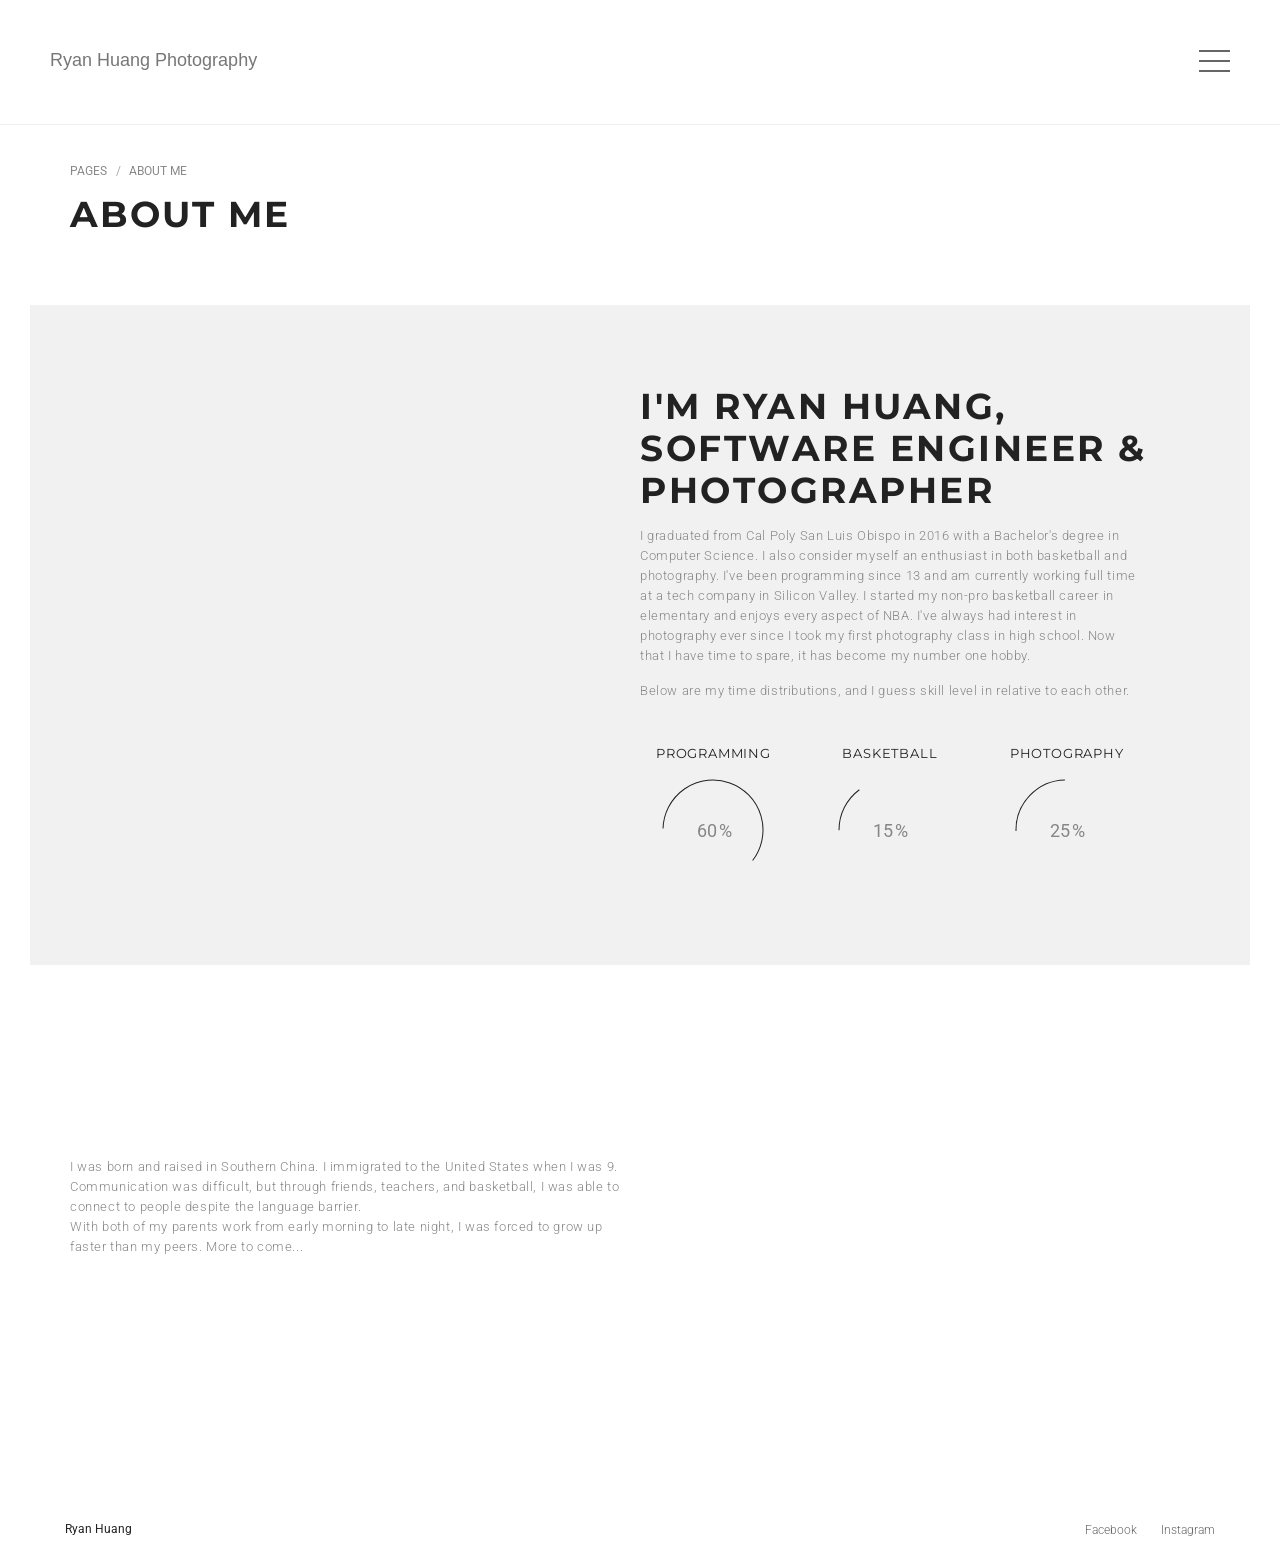
==== commit 34eacd81: "added contact and about page" ====
--- a/about-me.html
+++ b/about-me.html
@@ -1,7 +1,7 @@
 <!doctype html>
 <html lang="en" class="no-js">
 <head>
-	<title>Photofolio</title>
+	<title>Ryan Huang Photography</title>
 
 	<meta charset="utf-8">
 
@@ -33,7 +33,7 @@
 							<span class="icon-bar"></span>
 							<span class="icon-bar"></span>
 						</button>
-						<a class="navbar-brand" href="index.html"><img alt="" src="images/logo-black.png"></a>
+						<a class="navbar-brand" href="index.html">Ryan Huang Photography</a>
 					</div>
 					<div class="navbar-collapse collapse">
 						<a href="#" class="open-menu">
@@ -42,196 +42,238 @@
 							<span></span>
 						</a>
 						<ul class="nav navbar-nav navbar-right">
-							<li class="drop-arrow"><a class="active" href="index.html">Home</a>
+							<li class="drop-arrow"><a class="active" href="index.html">Photography</a>
 								<div class="megadrop two-col">
 									<div class="inner-dropdown">
-										<h2>Home Pages</h2>
+										<!--<h2>Home Pages</h2>-->
 										<div class="row">
 											<div class="col-sm-6">
 												<ul class="drop-items">
 													<li><a href="index.html">Slideshow</a></li>
-													<li><a href="home-scroll.html">Carousel</a></li>
-													<li><a href="home-carousel.html">Category</a></li>
-													<li><a href="home-showcase.html">Showcase</a></li>
-													<li><a href="home-portfolio-masonry.html">Porfolio Masonry</a></li>
+													<!--<li><a href="about-me.html">About me</a></li>-->
+													<!--<li><a href="home-scroll.html">Carousel</a></li>-->
+													<!--<li><a href="home-carousel.html">Category</a></li>-->
+													<!--<li><a href="home-showcase.html">Showcase</a></li>-->
+													<!--<li><a href="home-portfolio-masonry.html">Porfolio Masonry</a></li>-->
 												</ul>
 											</div>
-											<div class="col-sm-6">
-												<ul class="drop-items">
-													<li><a href="home-gallery.html">Gallery with thumbnails</a></li>
-													<li><a href="home-portfolio-grid.html">Portfolio Grid</a></li>
-													<li><a href="home-blog.html">Photoblog</a></li>
-													<li><a href="home-vertikal.html">Vertical menu</a></li>
-													<li><a href="home-highlight.html">Highlight</a></li>
-												</ul>
-											</div>	
+											<!--<div class="col-sm-6">-->
+											<!--<ul class="drop-items">-->
+											<!--<li><a href="home-gallery.html">Gallery with thumbnails</a></li>-->
+											<!--<li><a href="home-portfolio-grid.html">Portfolio Grid</a></li>-->
+											<!--<li><a href="home-blog.html">Photoblog</a></li>-->
+											<!--<li><a href="home-vertikal.html">Vertical menu</a></li>-->
+											<!--<li><a href="home-highlight.html">Highlight</a></li>-->
+											<!--</ul>-->
+											<!--</div>	-->
 										</div>
 									</div>
 								</div>
 							</li>
-							<li class="drop-arrow"><a href="about.html">Work</a>
-								<div class="megadrop five-col">
-									<div class="inner-dropdown">
-										<div class="row">
-											<div class="col-md-7">
-												<div class="row">
-													<div class="col-sm-4">
-														<h2>Modern</h2>
-														<ul class="drop-items">
-															<li><a href="portfolio-fullscreen.html">Slideshow</a></li>
-															<li><a href="portfolio-float.html">Float</a></li>
-															<li><a href="portfolio-split.html">Split</a></li>
-															<li><a href="portfolio-scroll.html">Carousel</a></li>
-															<li><a href="portfolio-gallery.html">Gallery with thumbnails</a></li>
-															<li><a href="portfolio-slider.html">Slider</a></li>
-														</ul>
-													</div>
-													<div class="col-sm-4">
-														<h2>Grid</h2>
-														<ul class="drop-items">
-															<li><a href="portfolio-grid-2col.html">2 Columns</a></li>
-															<li><a href="portfolio-grid-3col.html">3 Columns</a></li>
-															<li><a href="portfolio-grid-4col.html">4 Columns</a></li>
-															<li><a href="portfolio-grid-2col-withtext.html">2 Columns with text</a></li>
-															<li><a href="portfolio-grid-3col-withtext.html">3 Columns with text</a></li>
-															<li><a href="portfolio-grid-4col-withtext.html">4 Columns with text</a></li>
-														</ul>
-													</div>
-													<div class="col-sm-4">
-														<h2>Masonry</h2>
-														<ul class="drop-items">
-															<li><a href="portfolio-masonry-2col.html">2 Columns</a></li>
-															<li><a href="portfolio-masonry-3col.html">3 Columns</a></li>
-															<li><a href="portfolio-masonry-4col.html">4 Columns</a></li>
-															<li><a href="portfolio-masonry-2col-withtext.html">2 Columns with text</a></li>
-															<li><a href="portfolio-masonry-3col-withtext.html">3 Columns with text</a></li>
-															<li><a href="portfolio-masonry-4col-withtext.html">4 Columns with text</a></li>
-														</ul>
-													</div>
-												</div>
-											</div>
-											<div class="col-md-5">
-												<div class="row">
-													<div class="col-sm-6">
-														<h2>Vertical Menu</h2>
-														<ul class="drop-items">
-															<li><a href="portfolio-vertical-grid.html">Grid</a></li>
-															<li><a href="portfolio-vertical-gridwithtext.html">Grid with text</a></li>
-															<li><a href="portfolio-vertical-masonry.html">Masonry</a></li>
-															<li><a href="portfolio-vertical-masonrywithtext.html">Masonry with text</a></li>
-															<li><a href="portfolio-vertical-scroll.html">Carousel</a></li>
-															<li><a href="portfolio-vertical-gallery.html">Gallery with thumbnails</a></li>
-														</ul>
-													</div>
-													<div class="col-sm-6">
-														<h2>Single Item</h2>
-														<ul class="drop-items">
-															<li><a href="single-project.html">Fullscreen</a></li>
-															<li><a href="single-project-slider.html">Slider</a></li>
-															<li><a href="single-project-desc.html">With right description</a></li>
-															<li><a href="single-project-grid.html">Grid set</a></li>
-															<li><a href="single-project-vertical.html">Vert menu slideshow</a></li>
-															<li><a href="single-project-vertical2.html">Vert menu static img</a></li>
-														</ul>
-													</div>
-												</div>
-											</div>	
-										</div>
-									</div>
-								</div>
-
+							<li><a class="active" href="about-me.html">About Me</a>
+								<!--<div class="megadrop two-col">-->
+								<!--<div class="inner-dropdown">-->
+								<!--&lt;!&ndash;<h2>Home Pages</h2>&ndash;&gt;-->
+								<!--<div class="row">-->
+								<!--<div class="col-sm-6">-->
+								<!--<ul class="drop-items">-->
+								<!--<li><a href="about-me.html">Information</a></li>-->
+								<!--&lt;!&ndash;<li><a href="about-me.html">About me</a></li>&ndash;&gt;-->
+								<!--&lt;!&ndash;<li><a href="home-scroll.html">Carousel</a></li>&ndash;&gt;-->
+								<!--&lt;!&ndash;<li><a href="home-carousel.html">Category</a></li>&ndash;&gt;-->
+								<!--&lt;!&ndash;<li><a href="home-showcase.html">Showcase</a></li>&ndash;&gt;-->
+								<!--&lt;!&ndash;<li><a href="home-portfolio-masonry.html">Porfolio Masonry</a></li>&ndash;&gt;-->
+								<!--</ul>-->
+								<!--</div>-->
+								<!--<div class="col-sm-6">-->
+								<!--<ul class="drop-items">-->
+								<!--<li><a href="home-gallery.html">Gallery with thumbnails</a></li>-->
+								<!--<li><a href="home-portfolio-grid.html">Portfolio Grid</a></li>-->
+								<!--<li><a href="home-blog.html">Photoblog</a></li>-->
+								<!--<li><a href="home-vertikal.html">Vertical menu</a></li>-->
+								<!--<li><a href="home-highlight.html">Highlight</a></li>-->
+								<!--</ul>-->
+								<!--</div>	-->
+								<!--</div>-->
+								<!--</div>-->
+								<!--</div>-->
 							</li>
-							<li class="drop-arrow"><a href="services.html">Pages</a>
-								<div class="megadrop four-col">
-									<div class="inner-dropdown">
-										<div class="row">
-											<div class="col-md-6">
-												<h2>Simple Pages</h2>
-												<div class="row">
-													<div class="col-sm-6">
-														<ul class="drop-items">
-															<li><a href="about-me.html">About me</a></li>
-															<li><a href="about-us.html">About us</a></li>
-															<li><a href="about-me-vertical.html">About me Vert. menu</a></li>
-															<li><a href="about-us-vertical.html">About us Vert. menu</a></li>
-														</ul>
-													</div>
-													<div class="col-sm-6">
-														<ul class="drop-items">
-															<li><a href="services.html">Services</a></li>
-															<li><a href="services-vertical.html">Services Vert. menu</a></li>
-															<li><a href="contact.html">Contact</a></li>
-															<li><a href="contact-vertical.html">Contact Vert. menu</a></li>
-														</ul>
-													</div>
-												</div>
-											</div>
-											<div class="col-md-6">
-												<h2>Shop and other pages</h2>
-												<div class="row">
-													<div class="col-sm-6">
-														<ul class="drop-items">
-															<li><a href="shop.html">Shop Fullwidth</a></li>
-															<li><a href="shop-sidebar.html">Shop with sidebar</a></li>
-															<li><a href="single-product.html">Product</a></li>
-															<li><a href="shop-vertical.html">Shop Vert. menu</a></li>
-														</ul>
-													</div>
-													<div class="col-sm-6">
-														<ul class="drop-items">
-															<li><a href="single-product-vertical.html">Product Vert. menu</a></li>
-															<li><a href="shopping-cart.html">Shopping cart</a></li>
-															<li><a href="error-404.html">404 page</a></li>
-															<li><a href="comming-soon.html">Comming Soon</a></li>
-														</ul>
-													</div>
-												</div>
-											</div>
-										</div>
-									</div>
-								</div>
+							<li><a class="active" href="contact.html">Contact Me</a>
+								<!--<div class="megadrop two-col">-->
+								<!--<div class="inner-dropdown">-->
+								<!--<div class="row">-->
+								<!--<div class="col-sm-6">-->
+								<!--<ul class="drop-items">-->
+								<!--<li><a href="about-me.html">Information</a></li>-->
+								<!--</ul>-->
+								<!--</div>-->
+								<!--</div>-->
+								<!--</div>-->
+								<!--</div>-->
 							</li>
-							<li class="drop-arrow"><a href="blog-list.html">Blog</a>
-								<div class="megadrop three-col">
-									<div class="inner-dropdown">
-										<div class="row">
-											<div class="col-md-8">
-												<h2>Blog</h2>
-												<div class="row">
-													<div class="col-sm-6">
-														<ul class="drop-items">
-															<li><a href="blog-standart.html">Blog standart</a></li>
-															<li><a href="blog-standart-sidebar.html">Blog with sidebar</a></li>
-															<li><a href="blog-grid.html">Blog grid</a></li>
-															<li><a href="blog-masonry.html">Blog masonry</a></li>
-															<li><a href="blog-text-only.html">Blog text only</a></li>
-														</ul>
-													</div>
-													<div class="col-sm-6">
-														<ul class="drop-items">
-															<li><a href="blog-full-img.html">Blog fullwidht imgs</a></li>
-															<li><a href="blog-split.html">blog half split</a></li>
-															<li><a href="blog-vertical-standard.html">blog standart vert. menu</a></li>
-															<li><a href="blog-vertical-grid.html">Blog grid Vert. menu</a></li>
-															<li><a href="blog-vertical-masonry.html">Blog masonry Vert. menu</a></li>
-														</ul>
-													</div>
-												</div>
-											</div>
-											<div class="col-md-4">
-												<h2>Blog Single Post</h2>
-												<ul class="drop-items">
-													<li><a href="single-post.html">Single post standart</a></li>
-													<li><a href="single-post2.html">Single post with sidebar</a></li>
-													<li><a href="single-post-vertical.html">Single post vert. menu</a></li>
-													<li><a href="single-post-vertical2.html">Single post 2 Vert. menu</a></li>
-												</ul>
-											</div>
-										</div>
-									</div>
-								</div>
-							</li>
-							<li class="open-search"><a href="#"><i class="fa fa-search"></i></a></li>
+							<!--<li class="drop-arrow"><a href="about.html">Work</a>-->
+								<!--<div class="megadrop five-col">-->
+									<!--<div class="inner-dropdown">-->
+										<!--<div class="row">-->
+											<!--<div class="col-md-7">-->
+												<!--<div class="row">-->
+													<!--<div class="col-sm-4">-->
+														<!--<h2>Modern</h2>-->
+														<!--<ul class="drop-items">-->
+															<!--<li><a href="portfolio-fullscreen.html">Slideshow</a></li>-->
+															<!--<li><a href="portfolio-float.html">Float</a></li>-->
+															<!--<li><a href="portfolio-split.html">Split</a></li>-->
+															<!--<li><a href="portfolio-scroll.html">Carousel</a></li>-->
+															<!--<li><a href="portfolio-gallery.html">Gallery with thumbnails</a></li>-->
+															<!--<li><a href="portfolio-slider.html">Slider</a></li>-->
+														<!--</ul>-->
+													<!--</div>-->
+													<!--<div class="col-sm-4">-->
+														<!--<h2>Grid</h2>-->
+														<!--<ul class="drop-items">-->
+															<!--<li><a href="portfolio-grid-2col.html">2 Columns</a></li>-->
+															<!--<li><a href="portfolio-grid-3col.html">3 Columns</a></li>-->
+															<!--<li><a href="portfolio-grid-4col.html">4 Columns</a></li>-->
+															<!--<li><a href="portfolio-grid-2col-withtext.html">2 Columns with text</a></li>-->
+															<!--<li><a href="portfolio-grid-3col-withtext.html">3 Columns with text</a></li>-->
+															<!--<li><a href="portfolio-grid-4col-withtext.html">4 Columns with text</a></li>-->
+														<!--</ul>-->
+													<!--</div>-->
+													<!--<div class="col-sm-4">-->
+														<!--<h2>Masonry</h2>-->
+														<!--<ul class="drop-items">-->
+															<!--<li><a href="portfolio-masonry-2col.html">2 Columns</a></li>-->
+															<!--<li><a href="portfolio-masonry-3col.html">3 Columns</a></li>-->
+															<!--<li><a href="portfolio-masonry-4col.html">4 Columns</a></li>-->
+															<!--<li><a href="portfolio-masonry-2col-withtext.html">2 Columns with text</a></li>-->
+															<!--<li><a href="portfolio-masonry-3col-withtext.html">3 Columns with text</a></li>-->
+															<!--<li><a href="portfolio-masonry-4col-withtext.html">4 Columns with text</a></li>-->
+														<!--</ul>-->
+													<!--</div>-->
+												<!--</div>-->
+											<!--</div>-->
+											<!--<div class="col-md-5">-->
+												<!--<div class="row">-->
+													<!--<div class="col-sm-6">-->
+														<!--<h2>Vertical Menu</h2>-->
+														<!--<ul class="drop-items">-->
+															<!--<li><a href="portfolio-vertical-grid.html">Grid</a></li>-->
+															<!--<li><a href="portfolio-vertical-gridwithtext.html">Grid with text</a></li>-->
+															<!--<li><a href="portfolio-vertical-masonry.html">Masonry</a></li>-->
+															<!--<li><a href="portfolio-vertical-masonrywithtext.html">Masonry with text</a></li>-->
+															<!--<li><a href="portfolio-vertical-scroll.html">Carousel</a></li>-->
+															<!--<li><a href="portfolio-vertical-gallery.html">Gallery with thumbnails</a></li>-->
+														<!--</ul>-->
+													<!--</div>-->
+													<!--<div class="col-sm-6">-->
+														<!--<h2>Single Item</h2>-->
+														<!--<ul class="drop-items">-->
+															<!--<li><a href="single-project.html">Fullscreen</a></li>-->
+															<!--<li><a href="single-project-slider.html">Slider</a></li>-->
+															<!--<li><a href="single-project-desc.html">With right description</a></li>-->
+															<!--<li><a href="single-project-grid.html">Grid set</a></li>-->
+															<!--<li><a href="single-project-vertical.html">Vert menu slideshow</a></li>-->
+															<!--<li><a href="single-project-vertical2.html">Vert menu static img</a></li>-->
+														<!--</ul>-->
+													<!--</div>-->
+												<!--</div>-->
+											<!--</div>	-->
+										<!--</div>-->
+									<!--</div>-->
+								<!--</div>-->
+
+							<!--</li>-->
+							<!--<li class="drop-arrow"><a href="services.html">Pages</a>-->
+								<!--<div class="megadrop four-col">-->
+									<!--<div class="inner-dropdown">-->
+										<!--<div class="row">-->
+											<!--<div class="col-md-6">-->
+												<!--<h2>Simple Pages</h2>-->
+												<!--<div class="row">-->
+													<!--<div class="col-sm-6">-->
+														<!--<ul class="drop-items">-->
+															<!--<li><a href="about-me.html">About me</a></li>-->
+															<!--<li><a href="about-us.html">About us</a></li>-->
+															<!--<li><a href="about-me-vertical.html">About me Vert. menu</a></li>-->
+															<!--<li><a href="about-us-vertical.html">About us Vert. menu</a></li>-->
+														<!--</ul>-->
+													<!--</div>-->
+													<!--<div class="col-sm-6">-->
+														<!--<ul class="drop-items">-->
+															<!--<li><a href="services.html">Services</a></li>-->
+															<!--<li><a href="services-vertical.html">Services Vert. menu</a></li>-->
+															<!--<li><a href="contact.html">Contact</a></li>-->
+															<!--<li><a href="contact-vertical.html">Contact Vert. menu</a></li>-->
+														<!--</ul>-->
+													<!--</div>-->
+												<!--</div>-->
+											<!--</div>-->
+											<!--<div class="col-md-6">-->
+												<!--<h2>Shop and other pages</h2>-->
+												<!--<div class="row">-->
+													<!--<div class="col-sm-6">-->
+														<!--<ul class="drop-items">-->
+															<!--<li><a href="shop.html">Shop Fullwidth</a></li>-->
+															<!--<li><a href="shop-sidebar.html">Shop with sidebar</a></li>-->
+															<!--<li><a href="single-product.html">Product</a></li>-->
+															<!--<li><a href="shop-vertical.html">Shop Vert. menu</a></li>-->
+														<!--</ul>-->
+													<!--</div>-->
+													<!--<div class="col-sm-6">-->
+														<!--<ul class="drop-items">-->
+															<!--<li><a href="single-product-vertical.html">Product Vert. menu</a></li>-->
+															<!--<li><a href="shopping-cart.html">Shopping cart</a></li>-->
+															<!--<li><a href="error-404.html">404 page</a></li>-->
+															<!--<li><a href="comming-soon.html">Comming Soon</a></li>-->
+														<!--</ul>-->
+													<!--</div>-->
+												<!--</div>-->
+											<!--</div>-->
+										<!--</div>-->
+									<!--</div>-->
+								<!--</div>-->
+							<!--</li>-->
+							<!--<li class="drop-arrow"><a href="blog-list.html">Blog</a>-->
+								<!--<div class="megadrop three-col">-->
+									<!--<div class="inner-dropdown">-->
+										<!--<div class="row">-->
+											<!--<div class="col-md-8">-->
+												<!--<h2>Blog</h2>-->
+												<!--<div class="row">-->
+													<!--<div class="col-sm-6">-->
+														<!--<ul class="drop-items">-->
+															<!--<li><a href="blog-standart.html">Blog standart</a></li>-->
+															<!--<li><a href="blog-standart-sidebar.html">Blog with sidebar</a></li>-->
+															<!--<li><a href="blog-grid.html">Blog grid</a></li>-->
+															<!--<li><a href="blog-masonry.html">Blog masonry</a></li>-->
+															<!--<li><a href="blog-text-only.html">Blog text only</a></li>-->
+														<!--</ul>-->
+													<!--</div>-->
+													<!--<div class="col-sm-6">-->
+														<!--<ul class="drop-items">-->
+															<!--<li><a href="blog-full-img.html">Blog fullwidht imgs</a></li>-->
+															<!--<li><a href="blog-split.html">blog half split</a></li>-->
+															<!--<li><a href="blog-vertical-standard.html">blog standart vert. menu</a></li>-->
+															<!--<li><a href="blog-vertical-grid.html">Blog grid Vert. menu</a></li>-->
+															<!--<li><a href="blog-vertical-masonry.html">Blog masonry Vert. menu</a></li>-->
+														<!--</ul>-->
+													<!--</div>-->
+												<!--</div>-->
+											<!--</div>-->
+											<!--<div class="col-md-4">-->
+												<!--<h2>Blog Single Post</h2>-->
+												<!--<ul class="drop-items">-->
+													<!--<li><a href="single-post.html">Single post standart</a></li>-->
+													<!--<li><a href="single-post2.html">Single post with sidebar</a></li>-->
+													<!--<li><a href="single-post-vertical.html">Single post vert. menu</a></li>-->
+													<!--<li><a href="single-post-vertical2.html">Single post 2 Vert. menu</a></li>-->
+												<!--</ul>-->
+											<!--</div>-->
+										<!--</div>-->
+									<!--</div>-->
+								<!--</div>-->
+							<!--</li>-->
+							<!--<li class="open-search"><a href="#"><i class="fa fa-search"></i></a></li>-->
 						</ul>
 					</div>
 				</div>
@@ -261,30 +303,30 @@
 					<div class="about-me-box">
 
 						<div class="my-identity">
-							<img src="upload/others/about.jpg" alt="">
+							<img src="https://lh3.googleusercontent.com/[base64]w866-h994-no" alt="">
 							<div class="hover-about">
-								<h1>Hello</h1>
-								<img src="images/signature.png" alt="">
+								<!--<h1>Hello</h1>-->
+								<!--<img src="images/signature.png" alt="">-->
 							</div>
 						</div>
 
 						<div class="personal-info">
-							<h1>I'm John Doe, <br> photographer &amp; Designer</h1>
-							<p>Sed pretium, ligula sollicitudin laoreet viverra, tortor libero sodales leo, eget blandit nunc tortor eu nibh. Nullam mollis. Ut justo. Suspendisse potenti.</p>
-							<p>Sed egestas, ante et vulputate volutpat, eros pede semper est, vitae luctus metus libero eu augue. Morbi purus libero, faucibus adipiscing, commodo quis, gravida id, est. Sed lectus. Praesent elementum hendrerit tortor. </p>
+							<h1>I'm Ryan Huang, <br> Software Engineer &amp; Photographer</h1>
+							<p>I graduated from Cal Poly San Luis Obispo in 2016 with a Bachelor's degree in Computer Science. I also consider myself an enthusiast in both basketball and photography. I've been programming since 13 and am currently working full time at a tech company in Silicon Valley. I started my non-pro basketball career in elementary and enjoys every aspect of NBA. I've always had interest in photography ever since I took my first photography class in high school. Now that I have time to spare, it has become my number one hobby.</p>
+							<p>Below are my time distributions, and I guess skill level in relative to each other.</p>
 							<div class="skills-box">
 								<div class="row">
 									<div class="col-md-4 col-sm-4">
-										<h3>Photography</h3>
-										<div id="circle1" class="circle-skill" data-percent="95" data-background="#222"></div>
+										<h3>Programming</h3>
+										<div id="circle1" class="circle-skill" data-percent="60" data-background="#222"></div>
 									</div>
 									<div class="col-md-4 col-sm-4">
-										<h3>branding</h3>
-										<div id="circle2" class="circle-skill" data-percent="70" data-background="#222"></div>
+										<h3>Basketball</h3>
+										<div id="circle2" class="circle-skill" data-percent="15" data-background="#222"></div>
 									</div>
 									<div class="col-md-4 col-sm-4">
-										<h3>webdesign</h3>
-										<div id="circle3" class="circle-skill" data-percent="80" data-background="#222"></div>
+										<h3>Photography</h3>
+										<div id="circle3" class="circle-skill" data-percent="25" data-background="#222"></div>
 									</div>
 								</div>
 							</div>
@@ -304,43 +346,43 @@
 							<div class="col-md-6">
 								<div class="my-story">
 									<h1>My story</h1>
-									<p>Sed egestas, ante et vulputate volutpat, eros pede semper est, vitae luctus metus libero eu augue. Morbi purus libero, faucibus adipiscing, commodo quis, gravida id, est. Sed lectus. Praesent elementum hendrerit tortor. <br> Sed semper lorem at felis. Vestibulum volutpat, lacus a ultrices sagittis, mi neque euismod dui, eu pulvinar nunc sapien ornare nisl. Phasellus pede arcu, dapibus eu, fermentum et, dapibus sed, urna.</p>
+									<p>I was born and raised in Southern China. I immigrated to the United States when I was 9. Communication was difficult, but through friends, teachers, and basketball, I was able to connect to people despite the language barrier. <br> With both of my parents work from early morning to late night, I was forced to grow up faster than my peers. More to come... </p>
 									<div class="statistic-box">
 										<div class="row">
 											<div class="col-md-4">
 												<div class="statistic-post">
-													<h3>Cups of coffee</h3>
-													<p><span class="timer" data-from="0" data-to="230"></span></p>
+													<h3>All nighters</h3>
+													<p><span class="timer" data-from="0" data-to="30"></span></p>
 												</div>
 											</div>
 											<div class="col-md-4">
 												<div class="statistic-post">
-													<h3>Projects</h3>
-													<p><span class="timer" data-from="0" data-to="85"></span></p>
+													<h3>Days spent being dumb</h3>
+													<p><span class="timer" data-from="0" data-to="1993"></span></p>
 												</div>
 											</div>
 											<div class="col-md-4">
 												<div class="statistic-post">
-													<h3>Awards</h3>
-													<p><span class="timer" data-from="0" data-to="12"></span></p>
+													<h3>Job Experience</h3>
+													<p><span class="timer" data-from="0" data-to="4"></span></p>
 												</div>
 											</div>
 										</div>
 									</div>
 								</div>
 							</div>
-							<div class="col-md-6">
-								<div class="clients-box">
-									<ul class="client-list">
-										<li><a href="#"><img src="images/clients/1.png" alt=""></a></li>
-										<li><a href="#"><img src="images/clients/2.png" alt=""></a></li>
-										<li><a href="#"><img src="images/clients/3.png" alt=""></a></li>
-										<li><a href="#"><img src="images/clients/4.png" alt=""></a></li>
-										<li><a href="#"><img src="images/clients/5.png" alt=""></a></li>
-										<li><a href="#"><img src="images/clients/6.png" alt=""></a></li>
-									</ul>
-								</div>
-							</div>
+							<!--<div class="col-md-6">-->
+								<!--<div class="clients-box">-->
+									<!--<ul class="client-list">-->
+										<!--<li><a href="#"><img src="images/clients/1.png" alt=""></a></li>-->
+										<!--<li><a href="#"><img src="images/clients/2.png" alt=""></a></li>-->
+										<!--<li><a href="#"><img src="images/clients/3.png" alt=""></a></li>-->
+										<!--<li><a href="#"><img src="images/clients/4.png" alt=""></a></li>-->
+										<!--<li><a href="#"><img src="images/clients/5.png" alt=""></a></li>-->
+										<!--<li><a href="#"><img src="images/clients/6.png" alt=""></a></li>-->
+									<!--</ul>-->
+								<!--</div>-->
+							<!--</div>-->
 						</div>
 					</div>
 
@@ -355,16 +397,12 @@
 			<div class="container-fluid">
 				<div class="row">
 					<div class="col-md-6">
-						<p>Copyright © 2015 by Upifix. Made with Love.</p>
+						<p>Ryan Huang</p>
 					</div>
 					<div class="col-md-6">
 						<ul class="social-icons">
-							<li><a href="#">facebook</a></li>
-							<li><a href="#">twitter</a></li>
-							<li><a href="#">pinterest</a></li>
-							<li><a href="#">google +</a></li>
-							<li><a href="#">instagram</a></li>
-							<li><a href="#">flickr</a></li>
+							<li><a href="https://www.facebook.com/ryanofnba">Facebook</a></li>
+							<li><a href="https://www.instagram.com/ryanyagami/">Instagram</a></li>
 						</ul>
 					</div>
 				</div>
--- a/css/style.css
+++ b/css/style.css
@@ -515,9 +515,11 @@
 #container {
   padding-top: 125px;
 }
+
 #container.without-padding {
   padding-top: 0;
 }
+
 p {
   font-size: 13px;
   color: #888888;
@@ -3274,7 +3276,7 @@
 }
 section.story-skills-section {
   padding: 120px 0;
-  background: url('../upload/banners/7.jpg') 0 0;
+  background: url("https://lh3.googleusercontent.com/[base64]w1616-h1080-no") 0 0;
   background-size: cover;
   -webkit-background-size: cover;
   -moz-background-size: cover;
@@ -4310,7 +4312,7 @@
 }
 .contact-info-section {
   padding: 275px 0 260px;
-  background: url('../upload/banners/3.jpg') 0 0;
+  background: url("https://lh3.googleusercontent.com/[base64]w1616-h1080-no") 0 0;
   background-size: cover;
   -webkit-background-size: cover;
   -moz-background-size: cover;
